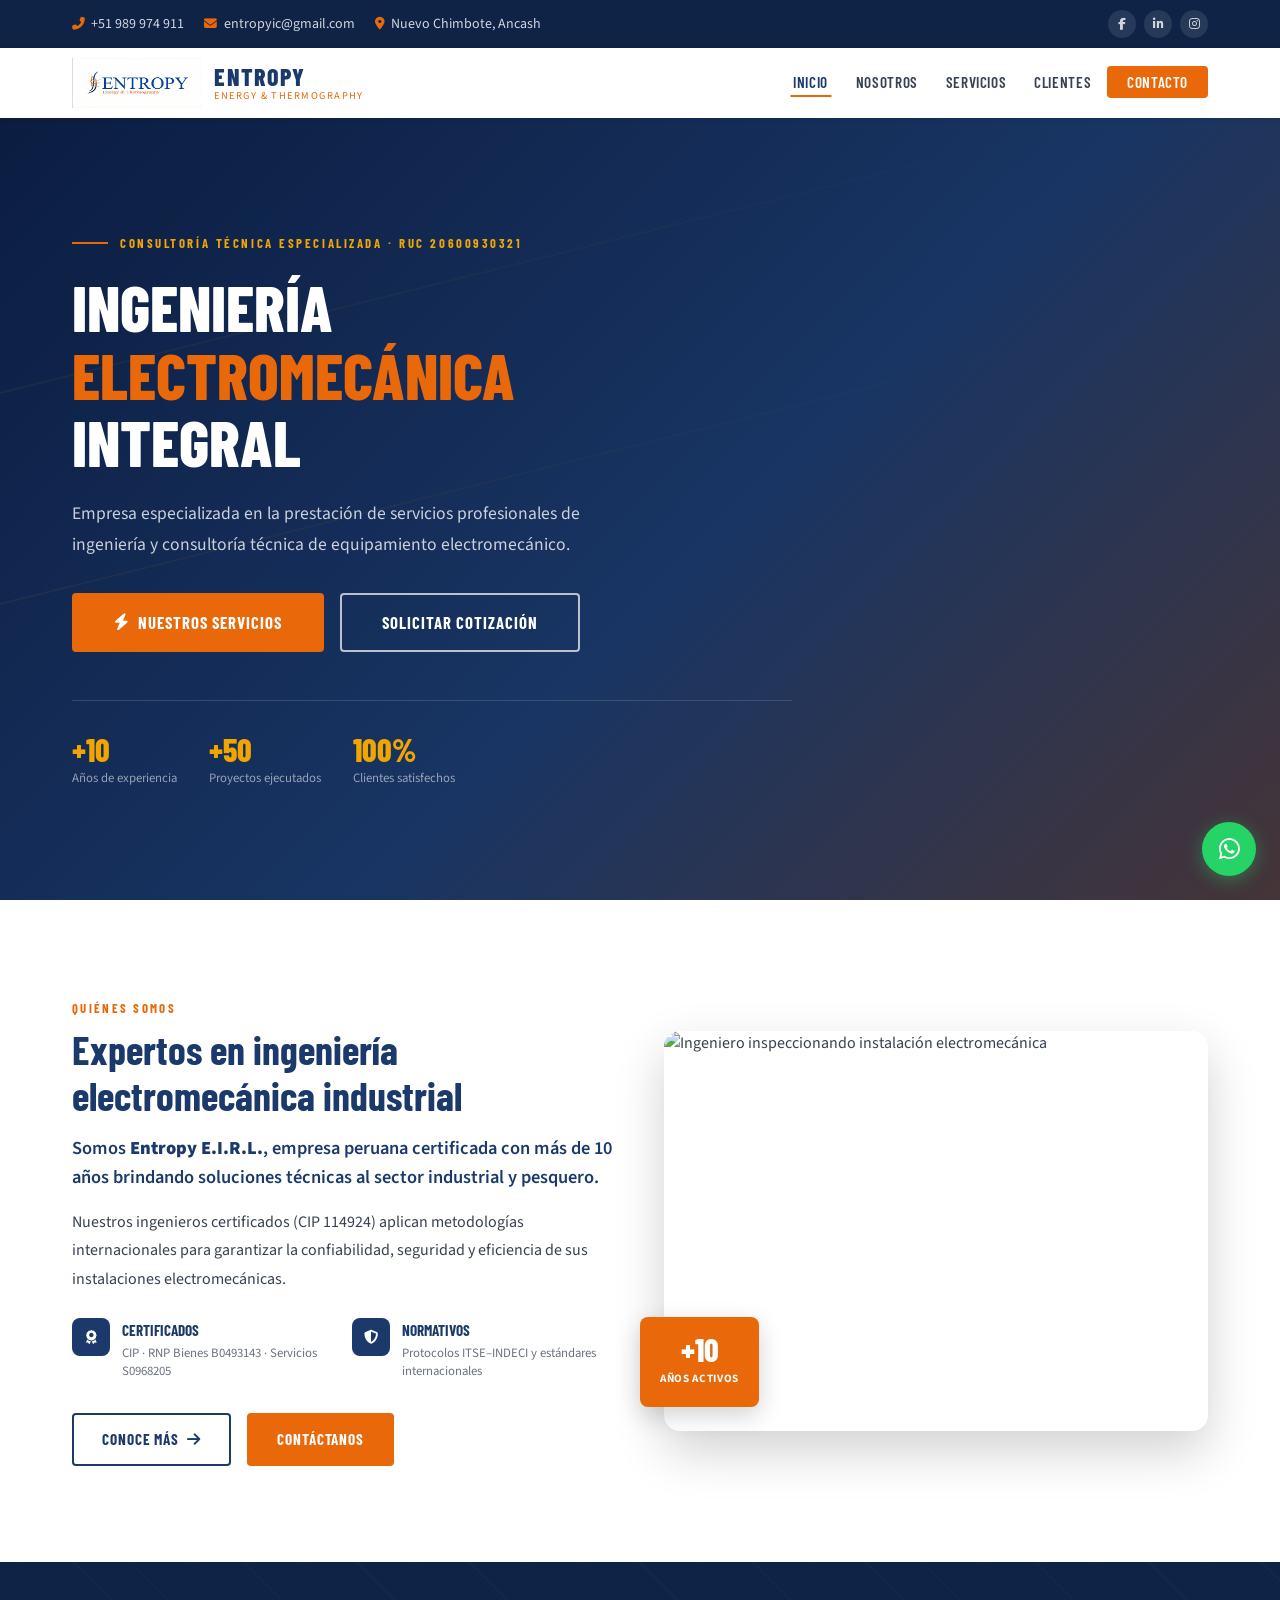
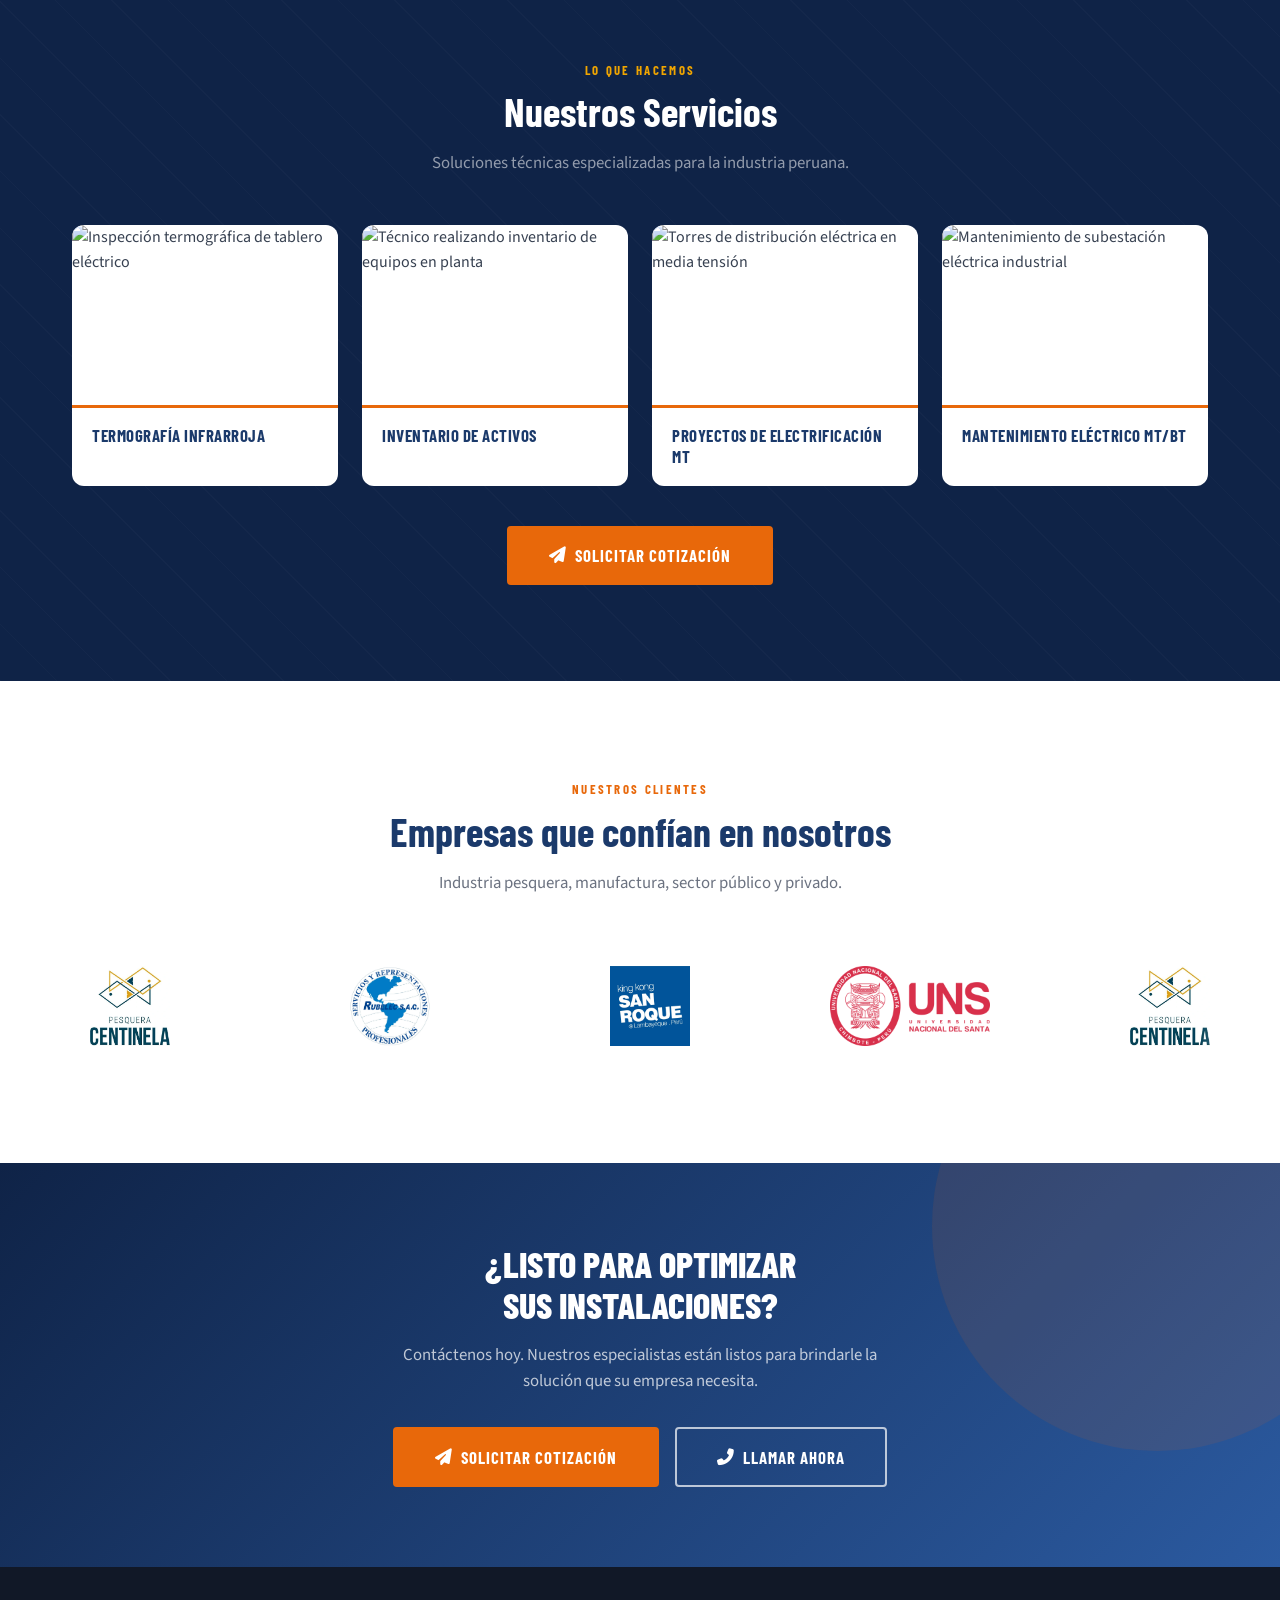
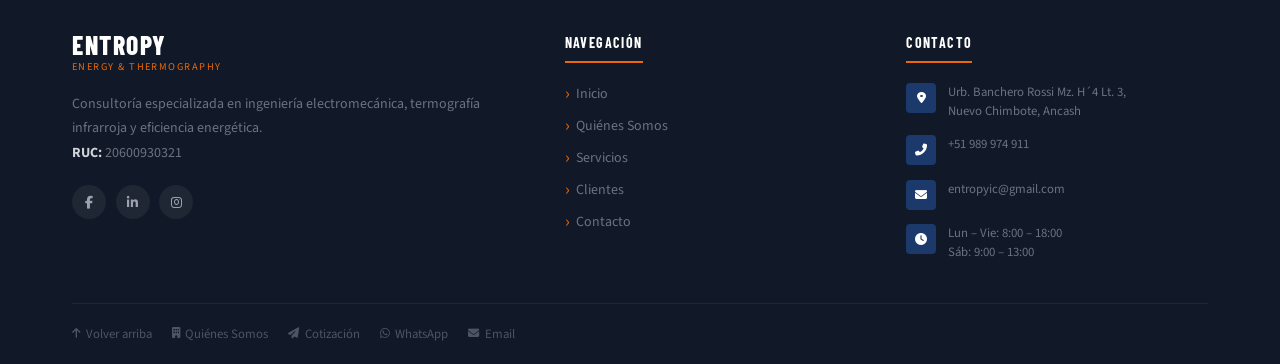
==== index.html @ e8231952 "first commit" ====
<!DOCTYPE html>
<html lang="es">
<head>
  <meta charset="UTF-8">
  <meta name="viewport" content="width=device-width, initial-scale=1.0">
  <meta name="description" content="Entropy Energy & Thermography — Ingeniería Electromecánica Integral. Termografía, electrificación, mantenimiento eléctrico e inventario de activos.">
  <title>Entropy Energy & Thermography | Ingeniería Electromecánica</title>
  <link rel="stylesheet" href="css/normalize.css">
  <link rel="stylesheet" href="https://cdnjs.cloudflare.com/ajax/libs/font-awesome/6.5.1/css/all.min.css">
  <link rel="preconnect" href="https://fonts.googleapis.com">
  <link rel="preconnect" href="https://fonts.gstatic.com" crossorigin>
  <link href="https://fonts.googleapis.com/css2?family=Barlow+Condensed:wght@400;600;700;800&family=Source+Sans+3:wght@300;400;600;700&display=swap" rel="stylesheet">
  <link rel="stylesheet" href="css/style.css">
</head>
<body>

  <!-- TOPBAR -->
  <div class="topbar">
    <div class="container">
      <div class="topbar__inner">
        <div class="topbar__contacts">
          <a href="tel:+51989974911" class="topbar__item">
            <i class="fas fa-phone-alt"></i>
            <span>+51 989 974 911</span>
          </a>
          <a href="mailto:entropyic@gmail.com" class="topbar__item topbar__item--hide-sm">
            <i class="fas fa-envelope"></i>
            <span>entropyic@gmail.com</span>
          </a>
          <span class="topbar__item topbar__item--hide-sm">
            <i class="fas fa-map-marker-alt"></i>
            <span>Nuevo Chimbote, Ancash</span>
          </span>
        </div>
        <div class="topbar__right">
          <div class="topbar__social">
            <a href="#" class="topbar__social-link" aria-label="Facebook"><i class="fab fa-facebook-f"></i></a>
            <a href="#" class="topbar__social-link" aria-label="LinkedIn"><i class="fab fa-linkedin-in"></i></a>
            <a href="#" class="topbar__social-link" aria-label="Instagram"><i class="fab fa-instagram"></i></a>
          </div>
        </div>
      </div>
    </div>
  </div>

  <!-- HEADER -->
  <header class="header" id="header">
    <div class="container">
      <nav class="nav" role="navigation" aria-label="Navegación principal">
        <a href="index.html" class="nav__logo-text" aria-label="Entropy - Inicio">
          <img src="images/entropy-logo.webp" alt="" class="nav__logo-symbol" aria-hidden="true">
          <div class="nav__logo-wordmark">
            <span class="nav__logo-name">Entropy</span>
            <span class="nav__logo-sub">Energy &amp; Thermography</span>
          </div>
        </a>
        <ul class="nav__menu" role="list">
          <li><a href="index.html" class="nav__link nav__link--active">Inicio</a></li>
          <li><a href="#nosotros" class="nav__link">Nosotros</a></li>
          <li><a href="#servicios" class="nav__link">Servicios</a></li>
          <li><a href="#clientes" class="nav__link">Clientes</a></li>
          <li><a href="contacto.html" class="nav__link nav__cta">Contacto</a></li>
        </ul>
        <button class="nav__toggle" aria-label="Abrir menú" aria-expanded="false">
          <span class="nav__toggle-bar"></span>
          <span class="nav__toggle-bar"></span>
          <span class="nav__toggle-bar"></span>
        </button>
      </nav>
    </div>
    <nav class="nav__mobile" aria-label="Menú móvil">
      <a href="index.html" class="nav__mobile-link">Inicio</a>
      <a href="#nosotros" class="nav__mobile-link">Nosotros</a>
      <a href="#servicios" class="nav__mobile-link">Servicios</a>
      <a href="#clientes" class="nav__mobile-link">Clientes</a>
      <a href="contacto.html" class="nav__mobile-link">Contacto</a>
    </nav>
  </header>

  <main>

    <!-- HERO -->
    <section class="hero" aria-label="Hero principal">
      <!-- Imagen de fondo: ingeniería eléctrica industrial -->
      <div class="hero__bg"
        style="background-image:url('https://images.unsplash.com/photo-1473341304170-971dccb5ac1e?w=1600&q=80');">
      </div>
      <div class="hero__overlay"></div>
      <div class="hero__lines" aria-hidden="true"></div>
      <div class="container">
        <div class="hero__content">
          <p class="hero__eyebrow">Consultoría Técnica Especializada · RUC 20600930321</p>
          <h1 class="hero__title">
            Ingeniería<br>
            <span>Electromecánica</span><br>
            Integral
          </h1>
          <p class="hero__text">
            Empresa especializada en la prestación de servicios profesionales de ingeniería y consultoría técnica de equipamiento electromecánico.
          </p>
          <div class="hero__actions">
            <a href="#servicios" class="btn btn--primary btn--lg">
              <i class="fas fa-bolt"></i> Nuestros Servicios
            </a>
            <a href="contacto.html" class="btn btn--secondary-light btn--lg">
              Solicitar Cotización
            </a>
          </div>
          <div class="hero__stats">
            <div class="hero__stat">
              <span class="hero__stat-value">+10</span>
              <span class="hero__stat-label">Años de experiencia</span>
            </div>
            <div class="hero__stat">
              <span class="hero__stat-value">+50</span>
              <span class="hero__stat-label">Proyectos ejecutados</span>
            </div>
            <div class="hero__stat">
              <span class="hero__stat-value">100%</span>
              <span class="hero__stat-label">Clientes satisfechos</span>
            </div>
          </div>
        </div>
      </div>
      <!-- "Explorar" eliminado por pedido -->
    </section>

    <!-- NOSOTROS — sección reducida -->
    <section class="section about" id="nosotros" aria-labelledby="about-title">
      <div class="container">
        <div class="about__grid">

          <!-- Texto — simplificado -->
          <div class="about__content">
            <span class="section__eyebrow">Quiénes Somos</span>
            <h2 class="section__title" id="about-title">Expertos en ingeniería electromecánica industrial</h2>
            <p class="about__lead fade-up">
              Somos <strong>Entropy E.I.R.L.</strong>, empresa peruana certificada con más de 10 años brindando soluciones técnicas al sector industrial y pesquero.
            </p>
            <p class="about__text fade-up">
              Nuestros ingenieros certificados (CIP 114924) aplican metodologías internacionales para garantizar la confiabilidad, seguridad y eficiencia de sus instalaciones electromecánicas.
            </p>

            <div class="about__pillars" style="margin-top:1.5rem;">
              <div class="about__pillar fade-up">
                <div class="about__pillar-icon"><i class="fas fa-award"></i></div>
                <div>
                  <div class="about__pillar-title">Certificados</div>
                  <p class="about__pillar-text">CIP · RNP Bienes B0493143 · Servicios S0968205</p>
                </div>
              </div>
              <div class="about__pillar fade-up">
                <div class="about__pillar-icon"><i class="fas fa-shield-alt"></i></div>
                <div>
                  <div class="about__pillar-title">Normativos</div>
                  <p class="about__pillar-text">Protocolos ITSE–INDECI y estándares internacionales</p>
                </div>
              </div>
            </div>

            <div style="margin-top:2rem;display:flex;gap:1rem;flex-wrap:wrap;">
              <a href="nosotros.html" class="btn btn--secondary">
                Conoce más <i class="fas fa-arrow-right"></i>
              </a>
              <a href="contacto.html" class="btn btn--primary">
                Contáctanos
              </a>
            </div>
          </div>

          <!-- Imagen -->
          <div class="about__image fade-up">
            <img
              src="https://images.unsplash.com/photo-1581093450021-4a7360e9a6b5?w=800&q=80"
              alt="Ingeniero inspeccionando instalación electromecánica"
              class="about__img-main"
              loading="lazy"
            >
            <div class="about__badge">
              <span class="about__badge-value">+10</span>
              <span class="about__badge-label">Años activos</span>
            </div>
          </div>

        </div>
      </div>
    </section>

    <!-- SERVICIOS — fondo azul oscuro, tarjetas compactas -->
    <section class="section services" id="servicios" aria-labelledby="services-title">
      <div class="container" style="position:relative;z-index:1;">
        <div class="section__header">
          <span class="section__eyebrow">Lo que Hacemos</span>
          <h2 class="section__title" id="services-title">Nuestros Servicios</h2>
          <p class="section__subtitle">Soluciones técnicas especializadas para la industria peruana.</p>
        </div>

        <div class="services__grid">

          <article class="card fade-up">
            <div class="card__img-wrap">
              <img
                src="https://images.unsplash.com/photo-1504328345606-18bbc8c9d7d1?w=600&q=80"
                alt="Inspección termográfica de tablero eléctrico"
                class="card__image" loading="lazy"
              >
            </div>
            <div class="card__body">
              <h3 class="card__title">Termografía Infrarroja</h3>
            </div>
          </article>

          <article class="card fade-up">
            <div class="card__img-wrap">
              <img
                src="https://images.unsplash.com/photo-1586528116311-ad8dd3c8310d?w=600&q=80"
                alt="Técnico realizando inventario de equipos en planta"
                class="card__image" loading="lazy"
              >
            </div>
            <div class="card__body">
              <h3 class="card__title">Inventario de Activos</h3>
            </div>
          </article>

          <article class="card fade-up">
            <div class="card__img-wrap">
              <img
                src="https://images.unsplash.com/photo-1473341304170-971dccb5ac1e?w=600&q=80"
                alt="Torres de distribución eléctrica en media tensión"
                class="card__image" loading="lazy"
              >
            </div>
            <div class="card__body">
              <h3 class="card__title">Proyectos de Electrificación MT</h3>
            </div>
          </article>

          <article class="card fade-up">
            <div class="card__img-wrap">
              <img
                src="https://images.unsplash.com/photo-1621905251918-48416bd8575a?w=600&q=80"
                alt="Mantenimiento de subestación eléctrica industrial"
                class="card__image" loading="lazy"
              >
            </div>
            <div class="card__body">
              <h3 class="card__title">Mantenimiento Eléctrico MT/BT</h3>
            </div>
          </article>

        </div>

        <div style="text-align:center;margin-top:2.5rem;">
          <a href="contacto.html" class="btn btn--primary btn--lg">
            <i class="fas fa-paper-plane"></i> Solicitar Cotización
          </a>
        </div>
      </div>
    </section>

    <!-- CLIENTES -->
    <section class="section clients" id="clientes" aria-labelledby="clients-title">
      <div class="container">
        <div class="section__header">
          <span class="section__eyebrow">Nuestros Clientes</span>
          <h2 class="section__title" id="clients-title">Empresas que confían en nosotros</h2>
          <p class="section__subtitle">Industria pesquera, manufactura, sector público y privado.</p>
        </div>
      </div>
      <div class="clients__track-wrap" aria-label="Logotipos de clientes">
        <div class="clients__track">
          <div class="clients__logo"><img src="images/pesquera-centinela.webp" alt="Pesquera Centinela" class="clients__logo-img" loading="lazy"></div>
          <div class="clients__logo"><img src="images/rubelec.webp" alt="Rubelec S.A.C." class="clients__logo-img" loading="lazy"></div>
          <div class="clients__logo"><img src="images/san-roque.webp" alt="San Roque" class="clients__logo-img" loading="lazy"></div>
          <div class="clients__logo"><img src="images/uns.webp" alt="Universidad Nacional del Santa" class="clients__logo-img" loading="lazy"></div>
          <!-- Duplicados para loop continuo -->
          <div class="clients__logo" aria-hidden="true"><img src="images/pesquera-centinela.webp" alt="" class="clients__logo-img" loading="lazy"></div>
          <div class="clients__logo" aria-hidden="true"><img src="images/rubelec.webp" alt="" class="clients__logo-img" loading="lazy"></div>
          <div class="clients__logo" aria-hidden="true"><img src="images/san-roque.webp" alt="" class="clients__logo-img" loading="lazy"></div>
          <div class="clients__logo" aria-hidden="true"><img src="images/uns.webp" alt="" class="clients__logo-img" loading="lazy"></div>
          <div class="clients__logo" aria-hidden="true"><img src="images/pesquera-centinela.webp" alt="" class="clients__logo-img" loading="lazy"></div>
          <div class="clients__logo" aria-hidden="true"><img src="images/rubelec.webp" alt="" class="clients__logo-img" loading="lazy"></div>
          <div class="clients__logo" aria-hidden="true"><img src="images/san-roque.webp" alt="" class="clients__logo-img" loading="lazy"></div>
          <div class="clients__logo" aria-hidden="true"><img src="images/uns.webp" alt="" class="clients__logo-img" loading="lazy"></div>
        </div>
      </div>
    </section>

    <!-- CTA -->
    <section class="cta-banner" aria-labelledby="cta-title">
      <div class="container">
        <div class="cta-banner__inner">
          <h2 class="cta-banner__title" id="cta-title">¿Listo para optimizar<br>sus instalaciones?</h2>
          <p class="cta-banner__text">Contáctenos hoy. Nuestros especialistas están listos para brindarle la solución que su empresa necesita.</p>
          <div class="cta-banner__actions">
            <a href="contacto.html" class="btn btn--primary btn--lg">
              <i class="fas fa-paper-plane"></i> Solicitar Cotización
            </a>
            <a href="tel:+51989974911" class="btn btn--secondary-light btn--lg">
              <i class="fas fa-phone-alt"></i> Llamar Ahora
            </a>
          </div>
        </div>
      </div>
    </section>

  </main>

  <!-- FOOTER -->
  <footer class="footer" role="contentinfo" id="footer">
    <div class="container">
      <div class="footer__main">
        <div>
          <div class="footer__brand-name">ENTROPY</div>
          <div class="footer__brand-sub">Energy &amp; Thermography</div>
          <p class="footer__desc">
            Consultoría especializada en ingeniería electromecánica, termografía infrarroja y eficiencia energética.<br>
            <strong style="color:#d1d5db;">RUC:</strong> 20600930321
          </p>
          <div class="footer__social">
            <a href="#" class="footer__social-link" aria-label="Facebook"><i class="fab fa-facebook-f"></i></a>
            <a href="#" class="footer__social-link" aria-label="LinkedIn"><i class="fab fa-linkedin-in"></i></a>
            <a href="#" class="footer__social-link" aria-label="Instagram"><i class="fab fa-instagram"></i></a>
          </div>
        </div>

        <div>
          <h3 class="footer__col-title">Navegación</h3>
          <ul class="footer__links">
            <li><a href="index.html" class="footer__link">Inicio</a></li>
            <li><a href="nosotros.html" class="footer__link">Quiénes Somos</a></li>
            <li><a href="#servicios" class="footer__link">Servicios</a></li>
            <li><a href="#clientes" class="footer__link">Clientes</a></li>
            <li><a href="contacto.html" class="footer__link">Contacto</a></li>
          </ul>
        </div>

        <div>
          <h3 class="footer__col-title">Contacto</h3>
          <ul class="footer__contact-list">
            <li class="footer__contact-item">
              <div class="footer__contact-icon"><i class="fas fa-map-marker-alt"></i></div>
              <div class="footer__contact-text">Urb. Banchero Rossi Mz. H´4 Lt. 3,<br>Nuevo Chimbote, Ancash</div>
            </li>
            <li class="footer__contact-item">
              <div class="footer__contact-icon"><i class="fas fa-phone-alt"></i></div>
              <div class="footer__contact-text"><a href="tel:+51989974911">+51 989 974 911</a></div>
            </li>
            <li class="footer__contact-item">
              <div class="footer__contact-icon"><i class="fas fa-envelope"></i></div>
              <div class="footer__contact-text"><a href="mailto:entropyic@gmail.com">entropyic@gmail.com</a></div>
            </li>
            <li class="footer__contact-item">
              <div class="footer__contact-icon"><i class="fas fa-clock"></i></div>
              <div class="footer__contact-text">Lun – Vie: 8:00 – 18:00<br>Sáb: 9:00 – 13:00</div>
            </li>
          </ul>
        </div>
      </div>

      <div class="footer__bottom">
        <div class="footer__bottom-links">
          <a href="#" onclick="window.scrollTo({top:0,behavior:'smooth'});return false;" class="footer__bottom-link">
            <i class="fas fa-arrow-up"></i> Volver arriba
          </a>
          <a href="nosotros.html" class="footer__bottom-link">
            <i class="fas fa-building"></i> Quiénes Somos
          </a>
          <a href="contacto.html" class="footer__bottom-link">
            <i class="fas fa-paper-plane"></i> Cotización
          </a>
          <a href="https://wa.me/51989974911" target="_blank" rel="noopener" class="footer__bottom-link">
            <i class="fab fa-whatsapp"></i> WhatsApp
          </a>
          <a href="mailto:entropyic@gmail.com" class="footer__bottom-link">
            <i class="fas fa-envelope"></i> Email
          </a>
        </div>
      </div>
    </div>
  </footer>

  <a href="https://wa.me/51989974911?text=Hola%2C%20me%20interesa%20conocer%20sus%20servicios" class="whatsapp-btn" target="_blank" rel="noopener noreferrer" aria-label="WhatsApp">
    <i class="fab fa-whatsapp"></i>
  </a>

  <script src="js/main.js"></script>
</body>
</html>
---- css/style.css ----
/* ============================================================
   ENTROPY: Energy & Thermography — style.css
   Archivo principal: importa todos los módulos CSS.
   Edita los módulos en css/modules/ según corresponda.
   ============================================================ */

@import url('modules/_base.css');
@import url('modules/_buttons.css');
@import url('modules/_header.css');
@import url('modules/_hero.css');
@import url('modules/_about.css');
@import url('modules/_services.css');
@import url('modules/_clients.css');
@import url('modules/_cta-footer.css');
@import url('modules/_pages.css');
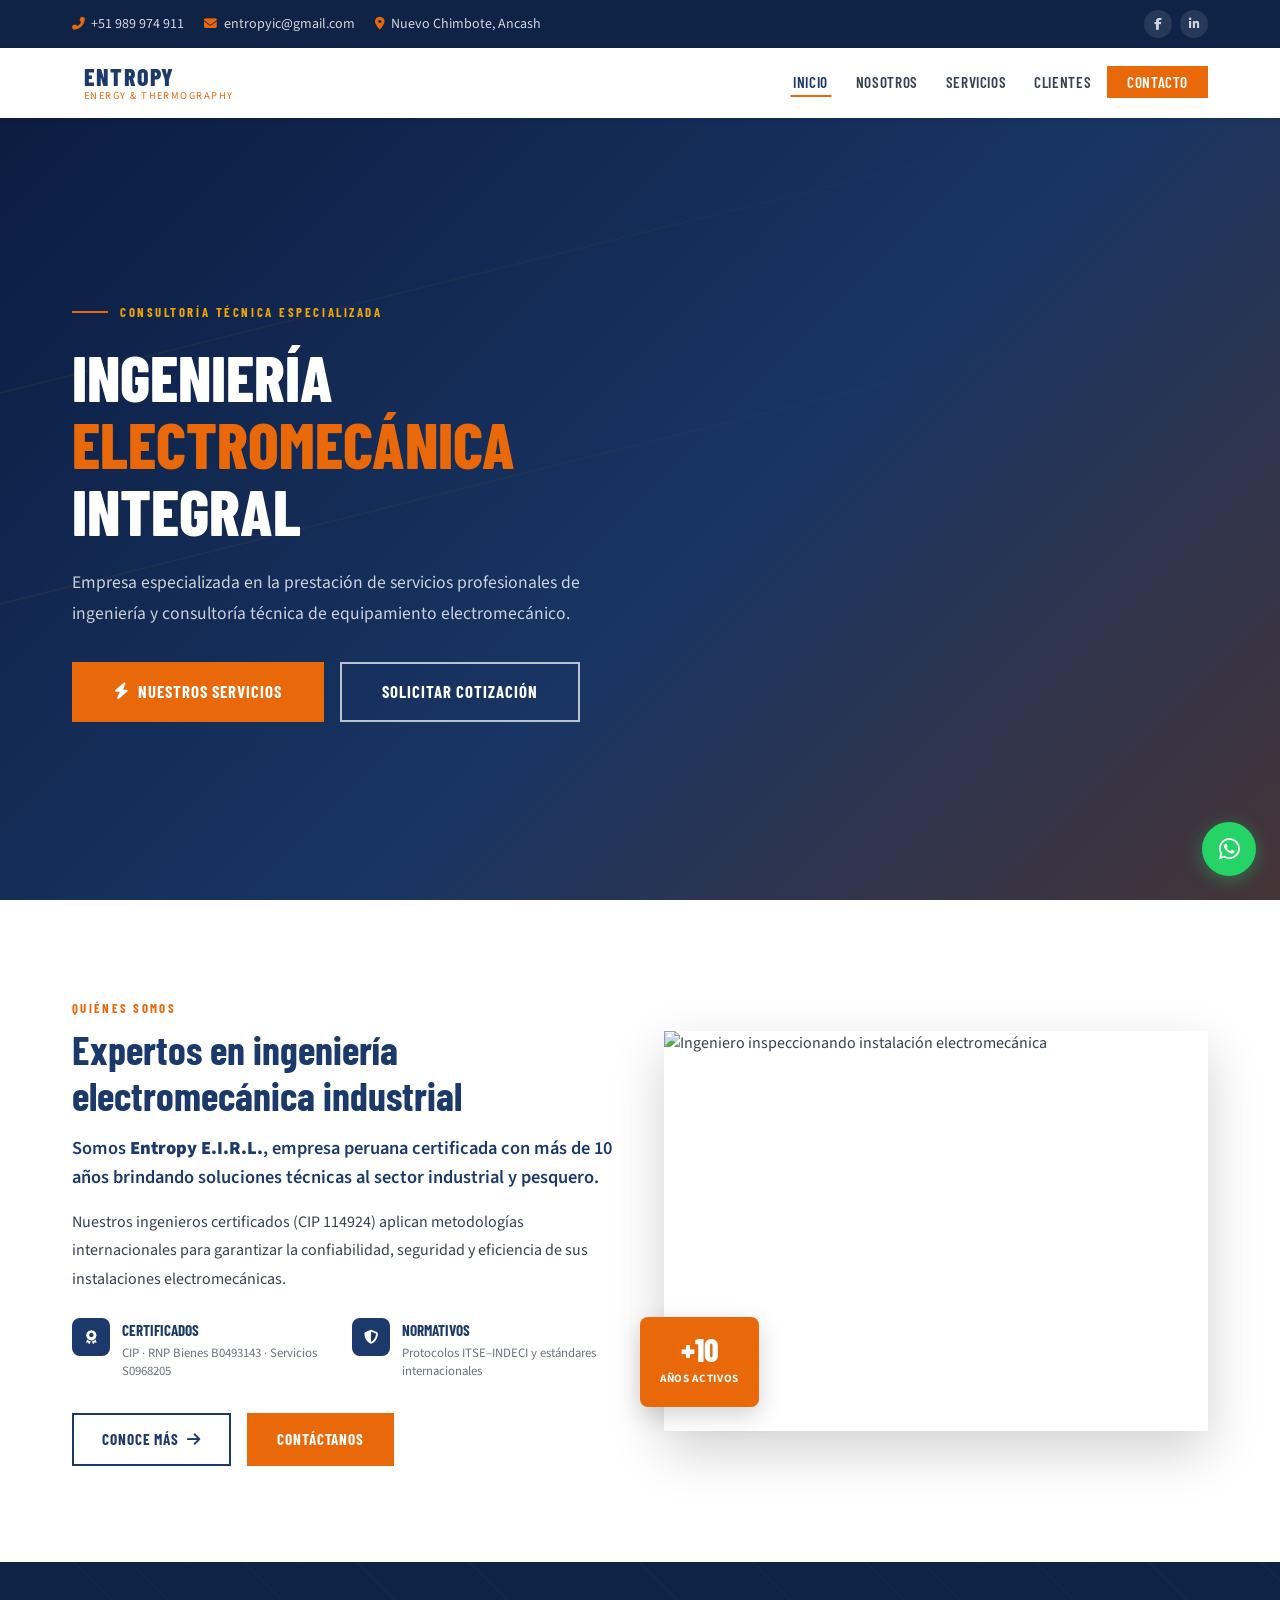
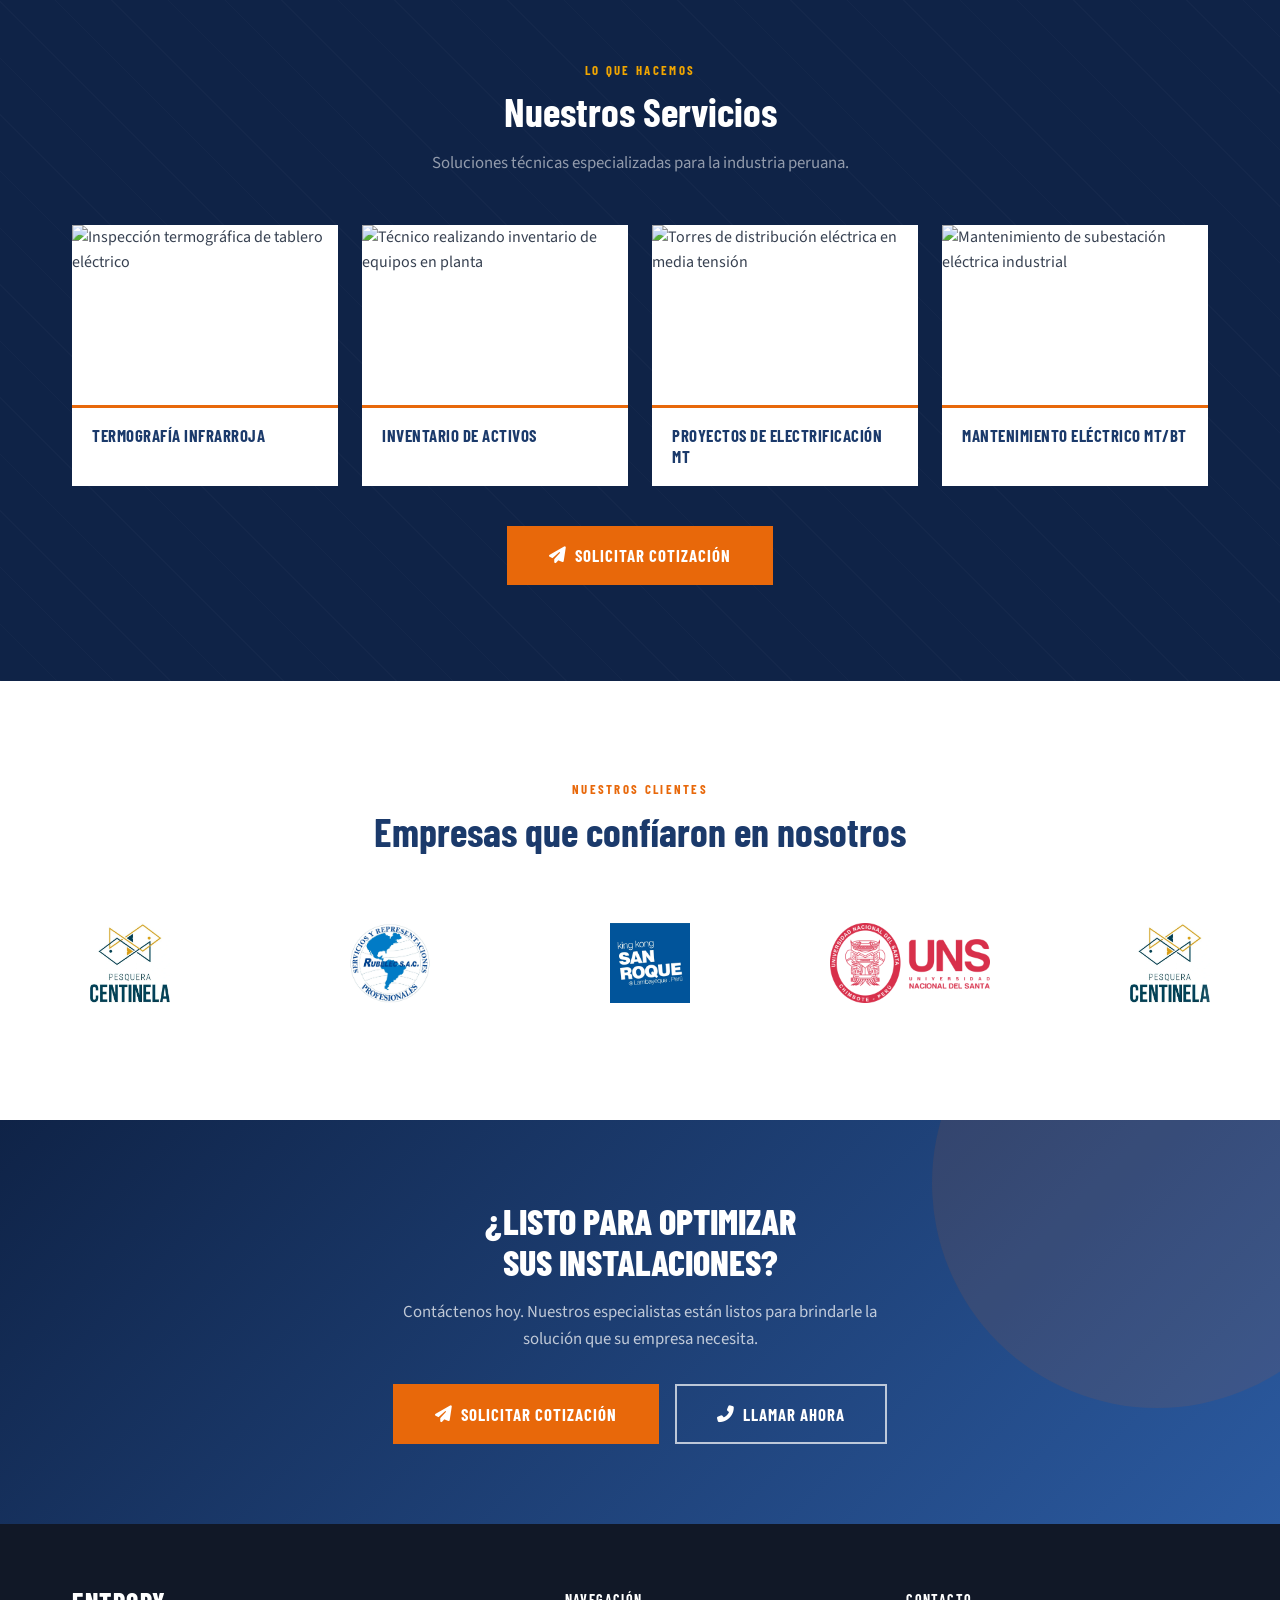
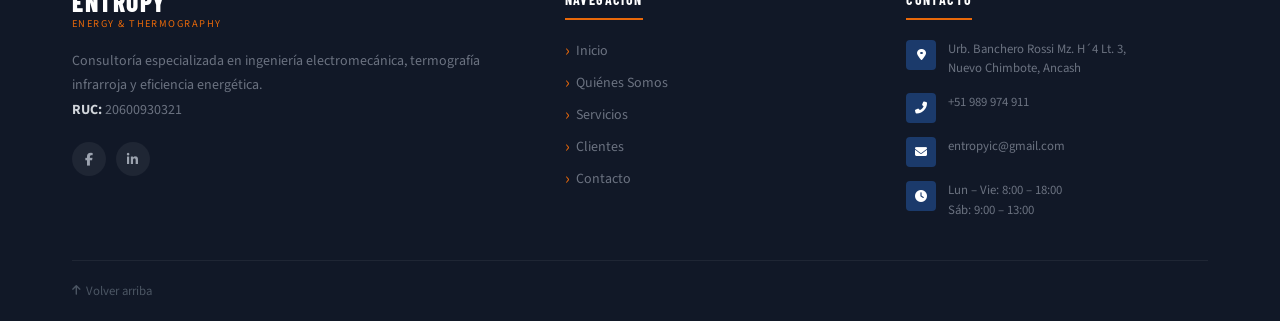
==== commit cd8b088b: "Correciones generales" ====
--- a/index.html
+++ b/index.html
@@ -1,390 +1,576 @@
-<!DOCTYPE html>
+<!doctype html>
 <html lang="es">
-<head>
-  <meta charset="UTF-8">
-  <meta name="viewport" content="width=device-width, initial-scale=1.0">
-  <meta name="description" content="Entropy Energy & Thermography — Ingeniería Electromecánica Integral. Termografía, electrificación, mantenimiento eléctrico e inventario de activos.">
-  <title>Entropy Energy & Thermography | Ingeniería Electromecánica</title>
-  <link rel="stylesheet" href="css/normalize.css">
-  <link rel="stylesheet" href="https://cdnjs.cloudflare.com/ajax/libs/font-awesome/6.5.1/css/all.min.css">
-  <link rel="preconnect" href="https://fonts.googleapis.com">
-  <link rel="preconnect" href="https://fonts.gstatic.com" crossorigin>
-  <link href="https://fonts.googleapis.com/css2?family=Barlow+Condensed:wght@400;600;700;800&family=Source+Sans+3:wght@300;400;600;700&display=swap" rel="stylesheet">
-  <link rel="stylesheet" href="css/style.css">
-</head>
-<body>
-
-  <!-- TOPBAR -->
-  <div class="topbar">
-    <div class="container">
-      <div class="topbar__inner">
-        <div class="topbar__contacts">
-          <a href="tel:+51989974911" class="topbar__item">
-            <i class="fas fa-phone-alt"></i>
-            <span>+51 989 974 911</span>
-          </a>
-          <a href="mailto:entropyic@gmail.com" class="topbar__item topbar__item--hide-sm">
-            <i class="fas fa-envelope"></i>
-            <span>entropyic@gmail.com</span>
-          </a>
-          <span class="topbar__item topbar__item--hide-sm">
-            <i class="fas fa-map-marker-alt"></i>
-            <span>Nuevo Chimbote, Ancash</span>
-          </span>
-        </div>
-        <div class="topbar__right">
-          <div class="topbar__social">
-            <a href="#" class="topbar__social-link" aria-label="Facebook"><i class="fab fa-facebook-f"></i></a>
-            <a href="#" class="topbar__social-link" aria-label="LinkedIn"><i class="fab fa-linkedin-in"></i></a>
-            <a href="#" class="topbar__social-link" aria-label="Instagram"><i class="fab fa-instagram"></i></a>
+  <head>
+    <meta charset="UTF-8" />
+    <meta name="viewport" content="width=device-width, initial-scale=1.0" />
+    <meta
+      name="description"
+      content="Entropy Energy & Thermography — Ingeniería Electromecánica Integral. Termografía, electrificación, mantenimiento eléctrico e inventario de activos."
+    />
+    <title>Entropy Energy & Thermography | Ingeniería Electromecánica</title>
+    <link rel="stylesheet" href="css/normalize.css" />
+    <link
+      rel="stylesheet"
+      href="https://cdnjs.cloudflare.com/ajax/libs/font-awesome/6.5.1/css/all.min.css"
+    />
+    <link rel="preconnect" href="https://fonts.googleapis.com" />
+    <link rel="preconnect" href="https://fonts.gstatic.com" crossorigin />
+    <link
+      href="https://fonts.googleapis.com/css2?family=Barlow+Condensed:wght@400;600;700;800&family=Source+Sans+3:wght@300;400;600;700&display=swap"
+      rel="stylesheet"
+    />
+    <link rel="stylesheet" href="css/style.css" />
+  </head>
+  <body>
+    <!-- TOPBAR -->
+    <div class="topbar">
+      <div class="container">
+        <div class="topbar__inner">
+          <div class="topbar__contacts">
+            <a href="tel:+51989974911" class="topbar__item">
+              <i class="fas fa-phone-alt"></i>
+              <span>+51 989 974 911</span>
+            </a>
+            <a
+              href="mailto:entropyic@gmail.com"
+              class="topbar__item topbar__item--hide-sm"
+            >
+              <i class="fas fa-envelope"></i>
+              <span>entropyic@gmail.com</span>
+            </a>
+            <span class="topbar__item topbar__item--hide-sm">
+              <i class="fas fa-map-marker-alt"></i>
+              <span>Nuevo Chimbote, Ancash</span>
+            </span>
+          </div>
+          <div class="topbar__right">
+            <div class="topbar__social">
+              <a
+                href="https://web.facebook.com/profile.php?id=100057164932323&locale=zh_CN"
+                class="topbar__social-link"
+                aria-label="Facebook"
+                target="_blank"
+                ><i class="fab fa-facebook-f"></i
+              ></a>
+              <a
+                href="#"
+                class="topbar__social-link"
+                aria-label="LinkedIn"
+                target="_blank"
+                ><i class="fab fa-linkedin-in"></i
+              ></a>
+            </div>
           </div>
         </div>
       </div>
     </div>
-  </div>
-
-  <!-- HEADER -->
-  <header class="header" id="header">
-    <div class="container">
-      <nav class="nav" role="navigation" aria-label="Navegación principal">
-        <a href="index.html" class="nav__logo-text" aria-label="Entropy - Inicio">
-          <img src="images/entropy-logo.webp" alt="" class="nav__logo-symbol" aria-hidden="true">
-          <div class="nav__logo-wordmark">
-            <span class="nav__logo-name">Entropy</span>
-            <span class="nav__logo-sub">Energy &amp; Thermography</span>
-          </div>
-        </a>
-        <ul class="nav__menu" role="list">
-          <li><a href="index.html" class="nav__link nav__link--active">Inicio</a></li>
-          <li><a href="#nosotros" class="nav__link">Nosotros</a></li>
-          <li><a href="#servicios" class="nav__link">Servicios</a></li>
-          <li><a href="#clientes" class="nav__link">Clientes</a></li>
-          <li><a href="contacto.html" class="nav__link nav__cta">Contacto</a></li>
-        </ul>
-        <button class="nav__toggle" aria-label="Abrir menú" aria-expanded="false">
-          <span class="nav__toggle-bar"></span>
-          <span class="nav__toggle-bar"></span>
-          <span class="nav__toggle-bar"></span>
-        </button>
+
+    <!-- HEADER -->
+    <header class="header" id="header">
+      <div class="container">
+        <nav class="nav" role="navigation" aria-label="Navegación principal">
+          <a
+            href="index.html"
+            class="nav__logo-text"
+            aria-label="Entropy - Inicio"
+          >
+            <img src="" alt="" class="nav__logo-symbol" aria-hidden="true" />
+            <div class="nav__logo-wordmark">
+              <span class="nav__logo-name">Entropy</span>
+              <span class="nav__logo-sub">Energy &amp; Thermography</span>
+            </div>
+          </a>
+          <ul class="nav__menu" role="list">
+            <li>
+              <a href="index.html" class="nav__link nav__link--active"
+                >Inicio</a
+              >
+            </li>
+            <li><a href="#nosotros" class="nav__link">Nosotros</a></li>
+            <li><a href="#servicios" class="nav__link">Servicios</a></li>
+            <li><a href="#clientes" class="nav__link">Clientes</a></li>
+            <li>
+              <a href="contacto.html" class="nav__link nav__cta">Contacto</a>
+            </li>
+          </ul>
+          <button
+            class="nav__toggle"
+            aria-label="Abrir menú"
+            aria-expanded="false"
+          >
+            <span class="nav__toggle-bar"></span>
+            <span class="nav__toggle-bar"></span>
+            <span class="nav__toggle-bar"></span>
+          </button>
+        </nav>
+      </div>
+      <nav class="nav__mobile" aria-label="Menú móvil">
+        <a href="index.html" class="nav__mobile-link">Inicio</a>
+        <a href="#nosotros" class="nav__mobile-link">Nosotros</a>
+        <a href="#servicios" class="nav__mobile-link">Servicios</a>
+        <a href="#clientes" class="nav__mobile-link">Clientes</a>
+        <a href="contacto.html" class="nav__mobile-link">Contacto</a>
       </nav>
-    </div>
-    <nav class="nav__mobile" aria-label="Menú móvil">
-      <a href="index.html" class="nav__mobile-link">Inicio</a>
-      <a href="#nosotros" class="nav__mobile-link">Nosotros</a>
-      <a href="#servicios" class="nav__mobile-link">Servicios</a>
-      <a href="#clientes" class="nav__mobile-link">Clientes</a>
-      <a href="contacto.html" class="nav__mobile-link">Contacto</a>
-    </nav>
-  </header>
-
-  <main>
-
-    <!-- HERO -->
-    <section class="hero" aria-label="Hero principal">
-      <!-- Imagen de fondo: ingeniería eléctrica industrial -->
-      <div class="hero__bg"
-        style="background-image:url('https://images.unsplash.com/photo-1473341304170-971dccb5ac1e?w=1600&q=80');">
-      </div>
-      <div class="hero__overlay"></div>
-      <div class="hero__lines" aria-hidden="true"></div>
-      <div class="container">
-        <div class="hero__content">
-          <p class="hero__eyebrow">Consultoría Técnica Especializada · RUC 20600930321</p>
-          <h1 class="hero__title">
-            Ingeniería<br>
-            <span>Electromecánica</span><br>
-            Integral
-          </h1>
-          <p class="hero__text">
-            Empresa especializada en la prestación de servicios profesionales de ingeniería y consultoría técnica de equipamiento electromecánico.
-          </p>
-          <div class="hero__actions">
-            <a href="#servicios" class="btn btn--primary btn--lg">
-              <i class="fas fa-bolt"></i> Nuestros Servicios
-            </a>
-            <a href="contacto.html" class="btn btn--secondary-light btn--lg">
-              Solicitar Cotización
-            </a>
-          </div>
-          <div class="hero__stats">
-            <div class="hero__stat">
-              <span class="hero__stat-value">+10</span>
-              <span class="hero__stat-label">Años de experiencia</span>
-            </div>
-            <div class="hero__stat">
-              <span class="hero__stat-value">+50</span>
-              <span class="hero__stat-label">Proyectos ejecutados</span>
-            </div>
-            <div class="hero__stat">
-              <span class="hero__stat-value">100%</span>
-              <span class="hero__stat-label">Clientes satisfechos</span>
-            </div>
-          </div>
-        </div>
-      </div>
-      <!-- "Explorar" eliminado por pedido -->
-    </section>
-
-    <!-- NOSOTROS — sección reducida -->
-    <section class="section about" id="nosotros" aria-labelledby="about-title">
-      <div class="container">
-        <div class="about__grid">
-
-          <!-- Texto — simplificado -->
-          <div class="about__content">
-            <span class="section__eyebrow">Quiénes Somos</span>
-            <h2 class="section__title" id="about-title">Expertos en ingeniería electromecánica industrial</h2>
-            <p class="about__lead fade-up">
-              Somos <strong>Entropy E.I.R.L.</strong>, empresa peruana certificada con más de 10 años brindando soluciones técnicas al sector industrial y pesquero.
+    </header>
+
+    <main>
+      <!-- HERO -->
+      <section class="hero" aria-label="Hero principal">
+        <!-- Imagen de fondo: ingeniería eléctrica industrial -->
+        <div
+          class="hero__bg"
+          style="
+            background-image: url(&quot;https://images.unsplash.com/photo-1473341304170-971dccb5ac1e?w=1600&q=80&quot;);
+          "
+        ></div>
+        <div class="hero__overlay"></div>
+        <div class="hero__lines" aria-hidden="true"></div>
+        <div class="container">
+          <div class="hero__content">
+            <p class="hero__eyebrow">Consultoría Técnica Especializada</p>
+            <h1 class="hero__title">
+              Ingeniería<br />
+              <span>Electromecánica</span><br />
+              Integral
+            </h1>
+            <p class="hero__text">
+              Empresa especializada en la prestación de servicios profesionales
+              de ingeniería y consultoría técnica de equipamiento
+              electromecánico.
             </p>
-            <p class="about__text fade-up">
-              Nuestros ingenieros certificados (CIP 114924) aplican metodologías internacionales para garantizar la confiabilidad, seguridad y eficiencia de sus instalaciones electromecánicas.
+            <div class="hero__actions">
+              <a href="#servicios" class="btn btn--primary btn--lg">
+                <i class="fas fa-bolt"></i> Nuestros Servicios
+              </a>
+              <a href="contacto.html" class="btn btn--secondary-light btn--lg">
+                Solicitar Cotización
+              </a>
+            </div>
+          </div>
+        </div>
+        <!-- "Explorar" eliminado por pedido -->
+      </section>
+
+      <!-- NOSOTROS — sección reducida -->
+      <section
+        class="section about"
+        id="nosotros"
+        aria-labelledby="about-title"
+      >
+        <div class="container">
+          <div class="about__grid">
+            <!-- Texto — simplificado -->
+            <div class="about__content">
+              <span class="section__eyebrow">Quiénes Somos</span>
+              <h2 class="section__title" id="about-title">
+                Expertos en ingeniería electromecánica industrial
+              </h2>
+              <p class="about__lead fade-up">
+                Somos <strong>Entropy E.I.R.L.</strong>, empresa peruana
+                certificada con más de 10 años brindando soluciones técnicas al
+                sector industrial y pesquero.
+              </p>
+              <p class="about__text fade-up">
+                Nuestros ingenieros certificados (CIP 114924) aplican
+                metodologías internacionales para garantizar la confiabilidad,
+                seguridad y eficiencia de sus instalaciones electromecánicas.
+              </p>
+
+              <div class="about__pillars" style="margin-top: 1.5rem">
+                <div class="about__pillar fade-up">
+                  <div class="about__pillar-icon">
+                    <i class="fas fa-award"></i>
+                  </div>
+                  <div>
+                    <div class="about__pillar-title">Certificados</div>
+                    <p class="about__pillar-text">
+                      CIP · RNP Bienes B0493143 · Servicios S0968205
+                    </p>
+                  </div>
+                </div>
+                <div class="about__pillar fade-up">
+                  <div class="about__pillar-icon">
+                    <i class="fas fa-shield-alt"></i>
+                  </div>
+                  <div>
+                    <div class="about__pillar-title">Normativos</div>
+                    <p class="about__pillar-text">
+                      Protocolos ITSE–INDECI y estándares internacionales
+                    </p>
+                  </div>
+                </div>
+              </div>
+
+              <div
+                style="
+                  margin-top: 2rem;
+                  display: flex;
+                  gap: 1rem;
+                  flex-wrap: wrap;
+                "
+              >
+                <a href="nosotros.html" class="btn btn--secondary">
+                  Conoce más <i class="fas fa-arrow-right"></i>
+                </a>
+                <a href="contacto.html" class="btn btn--primary">
+                  Contáctanos
+                </a>
+              </div>
+            </div>
+
+            <!-- Imagen -->
+            <div class="about__image fade-up">
+              <img
+                src="https://images.unsplash.com/photo-1581093450021-4a7360e9a6b5?w=800&q=80"
+                alt="Ingeniero inspeccionando instalación electromecánica"
+                class="about__img-main"
+                loading="lazy"
+              />
+              <div class="about__badge">
+                <span class="about__badge-value">+10</span>
+                <span class="about__badge-label">Años activos</span>
+              </div>
+            </div>
+          </div>
+        </div>
+      </section>
+
+      <!-- SERVICIOS — fondo azul oscuro, tarjetas compactas -->
+      <section
+        class="section services"
+        id="servicios"
+        aria-labelledby="services-title"
+      >
+        <div class="container" style="position: relative; z-index: 1">
+          <div class="section__header">
+            <span class="section__eyebrow">Lo que Hacemos</span>
+            <h2 class="section__title" id="services-title">
+              Nuestros Servicios
+            </h2>
+            <p class="section__subtitle">
+              Soluciones técnicas especializadas para la industria peruana.
             </p>
-
-            <div class="about__pillars" style="margin-top:1.5rem;">
-              <div class="about__pillar fade-up">
-                <div class="about__pillar-icon"><i class="fas fa-award"></i></div>
-                <div>
-                  <div class="about__pillar-title">Certificados</div>
-                  <p class="about__pillar-text">CIP · RNP Bienes B0493143 · Servicios S0968205</p>
-                </div>
-              </div>
-              <div class="about__pillar fade-up">
-                <div class="about__pillar-icon"><i class="fas fa-shield-alt"></i></div>
-                <div>
-                  <div class="about__pillar-title">Normativos</div>
-                  <p class="about__pillar-text">Protocolos ITSE–INDECI y estándares internacionales</p>
-                </div>
-              </div>
-            </div>
-
-            <div style="margin-top:2rem;display:flex;gap:1rem;flex-wrap:wrap;">
-              <a href="nosotros.html" class="btn btn--secondary">
-                Conoce más <i class="fas fa-arrow-right"></i>
-              </a>
-              <a href="contacto.html" class="btn btn--primary">
-                Contáctanos
-              </a>
-            </div>
-          </div>
-
-          <!-- Imagen -->
-          <div class="about__image fade-up">
-            <img
-              src="https://images.unsplash.com/photo-1581093450021-4a7360e9a6b5?w=800&q=80"
-              alt="Ingeniero inspeccionando instalación electromecánica"
-              class="about__img-main"
-              loading="lazy"
-            >
-            <div class="about__badge">
-              <span class="about__badge-value">+10</span>
-              <span class="about__badge-label">Años activos</span>
-            </div>
-          </div>
-
-        </div>
-      </div>
-    </section>
-
-    <!-- SERVICIOS — fondo azul oscuro, tarjetas compactas -->
-    <section class="section services" id="servicios" aria-labelledby="services-title">
-      <div class="container" style="position:relative;z-index:1;">
-        <div class="section__header">
-          <span class="section__eyebrow">Lo que Hacemos</span>
-          <h2 class="section__title" id="services-title">Nuestros Servicios</h2>
-          <p class="section__subtitle">Soluciones técnicas especializadas para la industria peruana.</p>
-        </div>
-
-        <div class="services__grid">
-
-          <article class="card fade-up">
-            <div class="card__img-wrap">
-              <img
-                src="https://images.unsplash.com/photo-1504328345606-18bbc8c9d7d1?w=600&q=80"
-                alt="Inspección termográfica de tablero eléctrico"
-                class="card__image" loading="lazy"
-              >
-            </div>
-            <div class="card__body">
-              <h3 class="card__title">Termografía Infrarroja</h3>
-            </div>
-          </article>
-
-          <article class="card fade-up">
-            <div class="card__img-wrap">
-              <img
-                src="https://images.unsplash.com/photo-1586528116311-ad8dd3c8310d?w=600&q=80"
-                alt="Técnico realizando inventario de equipos en planta"
-                class="card__image" loading="lazy"
-              >
-            </div>
-            <div class="card__body">
-              <h3 class="card__title">Inventario de Activos</h3>
-            </div>
-          </article>
-
-          <article class="card fade-up">
-            <div class="card__img-wrap">
-              <img
-                src="https://images.unsplash.com/photo-1473341304170-971dccb5ac1e?w=600&q=80"
-                alt="Torres de distribución eléctrica en media tensión"
-                class="card__image" loading="lazy"
-              >
-            </div>
-            <div class="card__body">
-              <h3 class="card__title">Proyectos de Electrificación MT</h3>
-            </div>
-          </article>
-
-          <article class="card fade-up">
-            <div class="card__img-wrap">
-              <img
-                src="https://images.unsplash.com/photo-1621905251918-48416bd8575a?w=600&q=80"
-                alt="Mantenimiento de subestación eléctrica industrial"
-                class="card__image" loading="lazy"
-              >
-            </div>
-            <div class="card__body">
-              <h3 class="card__title">Mantenimiento Eléctrico MT/BT</h3>
-            </div>
-          </article>
-
-        </div>
-
-        <div style="text-align:center;margin-top:2.5rem;">
-          <a href="contacto.html" class="btn btn--primary btn--lg">
-            <i class="fas fa-paper-plane"></i> Solicitar Cotización
-          </a>
-        </div>
-      </div>
-    </section>
-
-    <!-- CLIENTES -->
-    <section class="section clients" id="clientes" aria-labelledby="clients-title">
-      <div class="container">
-        <div class="section__header">
-          <span class="section__eyebrow">Nuestros Clientes</span>
-          <h2 class="section__title" id="clients-title">Empresas que confían en nosotros</h2>
-          <p class="section__subtitle">Industria pesquera, manufactura, sector público y privado.</p>
-        </div>
-      </div>
-      <div class="clients__track-wrap" aria-label="Logotipos de clientes">
-        <div class="clients__track">
-          <div class="clients__logo"><img src="images/pesquera-centinela.webp" alt="Pesquera Centinela" class="clients__logo-img" loading="lazy"></div>
-          <div class="clients__logo"><img src="images/rubelec.webp" alt="Rubelec S.A.C." class="clients__logo-img" loading="lazy"></div>
-          <div class="clients__logo"><img src="images/san-roque.webp" alt="San Roque" class="clients__logo-img" loading="lazy"></div>
-          <div class="clients__logo"><img src="images/uns.webp" alt="Universidad Nacional del Santa" class="clients__logo-img" loading="lazy"></div>
-          <!-- Duplicados para loop continuo -->
-          <div class="clients__logo" aria-hidden="true"><img src="images/pesquera-centinela.webp" alt="" class="clients__logo-img" loading="lazy"></div>
-          <div class="clients__logo" aria-hidden="true"><img src="images/rubelec.webp" alt="" class="clients__logo-img" loading="lazy"></div>
-          <div class="clients__logo" aria-hidden="true"><img src="images/san-roque.webp" alt="" class="clients__logo-img" loading="lazy"></div>
-          <div class="clients__logo" aria-hidden="true"><img src="images/uns.webp" alt="" class="clients__logo-img" loading="lazy"></div>
-          <div class="clients__logo" aria-hidden="true"><img src="images/pesquera-centinela.webp" alt="" class="clients__logo-img" loading="lazy"></div>
-          <div class="clients__logo" aria-hidden="true"><img src="images/rubelec.webp" alt="" class="clients__logo-img" loading="lazy"></div>
-          <div class="clients__logo" aria-hidden="true"><img src="images/san-roque.webp" alt="" class="clients__logo-img" loading="lazy"></div>
-          <div class="clients__logo" aria-hidden="true"><img src="images/uns.webp" alt="" class="clients__logo-img" loading="lazy"></div>
-        </div>
-      </div>
-    </section>
-
-    <!-- CTA -->
-    <section class="cta-banner" aria-labelledby="cta-title">
-      <div class="container">
-        <div class="cta-banner__inner">
-          <h2 class="cta-banner__title" id="cta-title">¿Listo para optimizar<br>sus instalaciones?</h2>
-          <p class="cta-banner__text">Contáctenos hoy. Nuestros especialistas están listos para brindarle la solución que su empresa necesita.</p>
-          <div class="cta-banner__actions">
+          </div>
+
+          <div class="services__grid">
+            <article class="card fade-up">
+              <div class="card__img-wrap">
+                <img
+                  src="https://images.unsplash.com/photo-1504328345606-18bbc8c9d7d1?w=600&q=80"
+                  alt="Inspección termográfica de tablero eléctrico"
+                  class="card__image"
+                  loading="lazy"
+                />
+              </div>
+              <div class="card__body">
+                <h3 class="card__title">Termografía Infrarroja</h3>
+              </div>
+            </article>
+
+            <article class="card fade-up">
+              <div class="card__img-wrap">
+                <img
+                  src="https://images.unsplash.com/photo-1586528116311-ad8dd3c8310d?w=600&q=80"
+                  alt="Técnico realizando inventario de equipos en planta"
+                  class="card__image"
+                  loading="lazy"
+                />
+              </div>
+              <div class="card__body">
+                <h3 class="card__title">Inventario de Activos</h3>
+              </div>
+            </article>
+
+            <article class="card fade-up">
+              <div class="card__img-wrap">
+                <img
+                  src="https://images.unsplash.com/photo-1473341304170-971dccb5ac1e?w=600&q=80"
+                  alt="Torres de distribución eléctrica en media tensión"
+                  class="card__image"
+                  loading="lazy"
+                />
+              </div>
+              <div class="card__body">
+                <h3 class="card__title">Proyectos de Electrificación MT</h3>
+              </div>
+            </article>
+
+            <article class="card fade-up">
+              <div class="card__img-wrap">
+                <img
+                  src="https://images.unsplash.com/photo-1621905251918-48416bd8575a?w=600&q=80"
+                  alt="Mantenimiento de subestación eléctrica industrial"
+                  class="card__image"
+                  loading="lazy"
+                />
+              </div>
+              <div class="card__body">
+                <h3 class="card__title">Mantenimiento Eléctrico MT/BT</h3>
+              </div>
+            </article>
+          </div>
+
+          <div style="text-align: center; margin-top: 2.5rem">
             <a href="contacto.html" class="btn btn--primary btn--lg">
               <i class="fas fa-paper-plane"></i> Solicitar Cotización
             </a>
-            <a href="tel:+51989974911" class="btn btn--secondary-light btn--lg">
-              <i class="fas fa-phone-alt"></i> Llamar Ahora
+          </div>
+        </div>
+      </section>
+
+      <!-- CLIENTES -->
+      <section
+        class="section clients"
+        id="clientes"
+        aria-labelledby="clients-title"
+      >
+        <div class="container">
+          <div class="section__header">
+            <span class="section__eyebrow">Nuestros Clientes</span>
+            <h2 class="section__title" id="clients-title">
+              Empresas que confíaron en nosotros
+            </h2>
+          </div>
+        </div>
+        <div class="clients__track-wrap" aria-label="Logotipos de clientes">
+          <div class="clients__track">
+            <div class="clients__logo">
+              <img
+                src="images/pesquera-centinela.webp"
+                alt="Pesquera Centinela"
+                class="clients__logo-img"
+                loading="lazy"
+              />
+            </div>
+            <div class="clients__logo">
+              <img
+                src="images/rubelec.webp"
+                alt="Rubelec S.A.C."
+                class="clients__logo-img"
+                loading="lazy"
+              />
+            </div>
+            <div class="clients__logo">
+              <img
+                src="images/san-roque.webp"
+                alt="San Roque"
+                class="clients__logo-img"
+                loading="lazy"
+              />
+            </div>
+            <div class="clients__logo">
+              <img
+                src="images/uns.webp"
+                alt="Universidad Nacional del Santa"
+                class="clients__logo-img"
+                loading="lazy"
+              />
+            </div>
+            <!-- Duplicados para loop continuo -->
+            <div class="clients__logo" aria-hidden="true">
+              <img
+                src="images/pesquera-centinela.webp"
+                alt=""
+                class="clients__logo-img"
+                loading="lazy"
+              />
+            </div>
+            <div class="clients__logo" aria-hidden="true">
+              <img
+                src="images/rubelec.webp"
+                alt=""
+                class="clients__logo-img"
+                loading="lazy"
+              />
+            </div>
+            <div class="clients__logo" aria-hidden="true">
+              <img
+                src="images/san-roque.webp"
+                alt=""
+                class="clients__logo-img"
+                loading="lazy"
+              />
+            </div>
+            <div class="clients__logo" aria-hidden="true">
+              <img
+                src="images/uns.webp"
+                alt=""
+                class="clients__logo-img"
+                loading="lazy"
+              />
+            </div>
+            <div class="clients__logo" aria-hidden="true">
+              <img
+                src="images/pesquera-centinela.webp"
+                alt=""
+                class="clients__logo-img"
+                loading="lazy"
+              />
+            </div>
+            <div class="clients__logo" aria-hidden="true">
+              <img
+                src="images/rubelec.webp"
+                alt=""
+                class="clients__logo-img"
+                loading="lazy"
+              />
+            </div>
+            <div class="clients__logo" aria-hidden="true">
+              <img
+                src="images/san-roque.webp"
+                alt=""
+                class="clients__logo-img"
+                loading="lazy"
+              />
+            </div>
+            <div class="clients__logo" aria-hidden="true">
+              <img
+                src="images/uns.webp"
+                alt=""
+                class="clients__logo-img"
+                loading="lazy"
+              />
+            </div>
+          </div>
+        </div>
+      </section>
+
+      <!-- CTA -->
+      <section class="cta-banner" aria-labelledby="cta-title">
+        <div class="container">
+          <div class="cta-banner__inner">
+            <h2 class="cta-banner__title" id="cta-title">
+              ¿Listo para optimizar<br />sus instalaciones?
+            </h2>
+            <p class="cta-banner__text">
+              Contáctenos hoy. Nuestros especialistas están listos para
+              brindarle la solución que su empresa necesita.
+            </p>
+            <div class="cta-banner__actions">
+              <a href="contacto.html" class="btn btn--primary btn--lg">
+                <i class="fas fa-paper-plane"></i> Solicitar Cotización
+              </a>
+              <a
+                href="tel:+51989974911"
+                class="btn btn--secondary-light btn--lg"
+              >
+                <i class="fas fa-phone-alt"></i> Llamar Ahora
+              </a>
+            </div>
+          </div>
+        </div>
+      </section>
+    </main>
+
+    <!-- FOOTER -->
+    <footer class="footer" role="contentinfo" id="footer">
+      <div class="container">
+        <div class="footer__main">
+          <div>
+            <div class="footer__brand-name">ENTROPY</div>
+            <div class="footer__brand-sub">Energy &amp; Thermography</div>
+            <p class="footer__desc">
+              Consultoría especializada en ingeniería electromecánica,
+              termografía infrarroja y eficiencia energética.<br />
+              <strong style="color: #d1d5db">RUC:</strong> 20600930321
+            </p>
+            <div class="footer__social">
+              <a
+                href="https://web.facebook.com/profile.php?id=100057164932323&locale=zh_CN"
+                class="footer__social-link"
+                aria-label="Facebook"
+                target="_blank"
+                ><i class="fab fa-facebook-f"></i
+              ></a>
+              <a
+                href="#"
+                class="footer__social-link"
+                aria-label="LinkedIn"
+                target="_blank"
+                ><i class="fab fa-linkedin-in"></i
+              ></a>
+            </div>
+          </div>
+
+          <div>
+            <h3 class="footer__col-title">Navegación</h3>
+            <ul class="footer__links">
+              <li><a href="index.html" class="footer__link">Inicio</a></li>
+              <li>
+                <a href="nosotros.html" class="footer__link">Quiénes Somos</a>
+              </li>
+              <li><a href="#servicios" class="footer__link">Servicios</a></li>
+              <li><a href="#clientes" class="footer__link">Clientes</a></li>
+              <li><a href="contacto.html" class="footer__link">Contacto</a></li>
+            </ul>
+          </div>
+
+          <div>
+            <h3 class="footer__col-title">Contacto</h3>
+            <ul class="footer__contact-list">
+              <li class="footer__contact-item">
+                <div class="footer__contact-icon">
+                  <i class="fas fa-map-marker-alt"></i>
+                </div>
+                <div class="footer__contact-text">
+                  Urb. Banchero Rossi Mz. H´4 Lt. 3,<br />Nuevo Chimbote, Ancash
+                </div>
+              </li>
+              <li class="footer__contact-item">
+                <div class="footer__contact-icon">
+                  <i class="fas fa-phone-alt"></i>
+                </div>
+                <div class="footer__contact-text">
+                  <a href="tel:+51989974911">+51 989 974 911</a>
+                </div>
+              </li>
+              <li class="footer__contact-item">
+                <div class="footer__contact-icon">
+                  <i class="fas fa-envelope"></i>
+                </div>
+                <div class="footer__contact-text">
+                  <a href="mailto:entropyic@gmail.com">entropyic@gmail.com</a>
+                </div>
+              </li>
+              <li class="footer__contact-item">
+                <div class="footer__contact-icon">
+                  <i class="fas fa-clock"></i>
+                </div>
+                <div class="footer__contact-text">
+                  Lun – Vie: 8:00 – 18:00<br />Sáb: 9:00 – 13:00
+                </div>
+              </li>
+            </ul>
+          </div>
+        </div>
+
+        <div class="footer__bottom">
+          <div class="footer__bottom-links">
+            <a
+              href="#"
+              onclick="
+                window.scrollTo({ top: 0, behavior: 'smooth' });
+                return false;
+              "
+              class="footer__bottom-link"
+            >
+              <i class="fas fa-arrow-up"></i> Volver arriba
             </a>
           </div>
         </div>
       </div>
-    </section>
-
-  </main>
-
-  <!-- FOOTER -->
-  <footer class="footer" role="contentinfo" id="footer">
-    <div class="container">
-      <div class="footer__main">
-        <div>
-          <div class="footer__brand-name">ENTROPY</div>
-          <div class="footer__brand-sub">Energy &amp; Thermography</div>
-          <p class="footer__desc">
-            Consultoría especializada en ingeniería electromecánica, termografía infrarroja y eficiencia energética.<br>
-            <strong style="color:#d1d5db;">RUC:</strong> 20600930321
-          </p>
-          <div class="footer__social">
-            <a href="#" class="footer__social-link" aria-label="Facebook"><i class="fab fa-facebook-f"></i></a>
-            <a href="#" class="footer__social-link" aria-label="LinkedIn"><i class="fab fa-linkedin-in"></i></a>
-            <a href="#" class="footer__social-link" aria-label="Instagram"><i class="fab fa-instagram"></i></a>
-          </div>
-        </div>
-
-        <div>
-          <h3 class="footer__col-title">Navegación</h3>
-          <ul class="footer__links">
-            <li><a href="index.html" class="footer__link">Inicio</a></li>
-            <li><a href="nosotros.html" class="footer__link">Quiénes Somos</a></li>
-            <li><a href="#servicios" class="footer__link">Servicios</a></li>
-            <li><a href="#clientes" class="footer__link">Clientes</a></li>
-            <li><a href="contacto.html" class="footer__link">Contacto</a></li>
-          </ul>
-        </div>
-
-        <div>
-          <h3 class="footer__col-title">Contacto</h3>
-          <ul class="footer__contact-list">
-            <li class="footer__contact-item">
-              <div class="footer__contact-icon"><i class="fas fa-map-marker-alt"></i></div>
-              <div class="footer__contact-text">Urb. Banchero Rossi Mz. H´4 Lt. 3,<br>Nuevo Chimbote, Ancash</div>
-            </li>
-            <li class="footer__contact-item">
-              <div class="footer__contact-icon"><i class="fas fa-phone-alt"></i></div>
-              <div class="footer__contact-text"><a href="tel:+51989974911">+51 989 974 911</a></div>
-            </li>
-            <li class="footer__contact-item">
-              <div class="footer__contact-icon"><i class="fas fa-envelope"></i></div>
-              <div class="footer__contact-text"><a href="mailto:entropyic@gmail.com">entropyic@gmail.com</a></div>
-            </li>
-            <li class="footer__contact-item">
-              <div class="footer__contact-icon"><i class="fas fa-clock"></i></div>
-              <div class="footer__contact-text">Lun – Vie: 8:00 – 18:00<br>Sáb: 9:00 – 13:00</div>
-            </li>
-          </ul>
-        </div>
-      </div>
-
-      <div class="footer__bottom">
-        <div class="footer__bottom-links">
-          <a href="#" onclick="window.scrollTo({top:0,behavior:'smooth'});return false;" class="footer__bottom-link">
-            <i class="fas fa-arrow-up"></i> Volver arriba
-          </a>
-          <a href="nosotros.html" class="footer__bottom-link">
-            <i class="fas fa-building"></i> Quiénes Somos
-          </a>
-          <a href="contacto.html" class="footer__bottom-link">
-            <i class="fas fa-paper-plane"></i> Cotización
-          </a>
-          <a href="https://wa.me/51989974911" target="_blank" rel="noopener" class="footer__bottom-link">
-            <i class="fab fa-whatsapp"></i> WhatsApp
-          </a>
-          <a href="mailto:entropyic@gmail.com" class="footer__bottom-link">
-            <i class="fas fa-envelope"></i> Email
-          </a>
-        </div>
-      </div>
-    </div>
-  </footer>
-
-  <a href="https://wa.me/51989974911?text=Hola%2C%20me%20interesa%20conocer%20sus%20servicios" class="whatsapp-btn" target="_blank" rel="noopener noreferrer" aria-label="WhatsApp">
-    <i class="fab fa-whatsapp"></i>
-  </a>
-
-  <script src="js/main.js"></script>
-</body>
+    </footer>
+
+    <a
+      href="https://wa.me/51989974911?text=Hola%2C%20me%20interesa%20conocer%20sus%20servicios"
+      class="whatsapp-btn"
+      target="_blank"
+      rel="noopener noreferrer"
+      aria-label="WhatsApp"
+    >
+      <i class="fab fa-whatsapp"></i>
+    </a>
+
+    <script src="js/main.js"></script>
+  </body>
 </html>
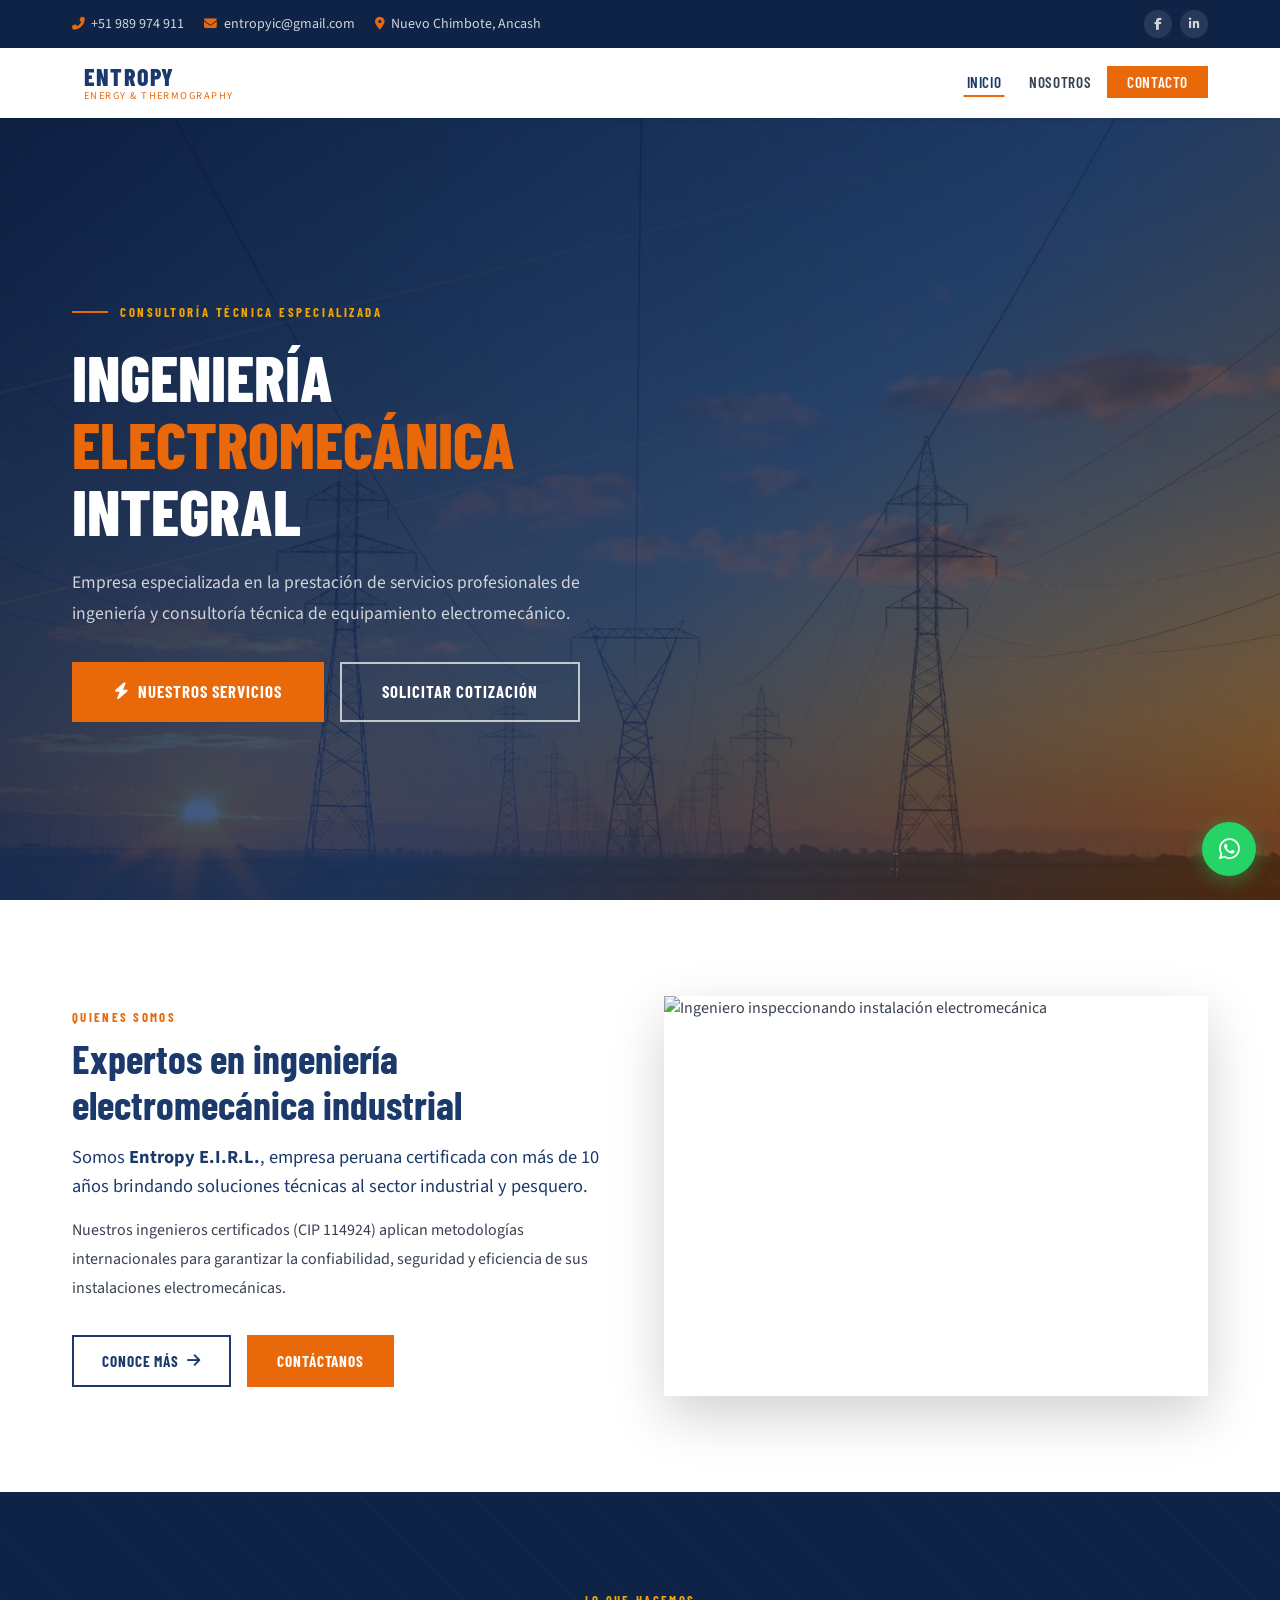
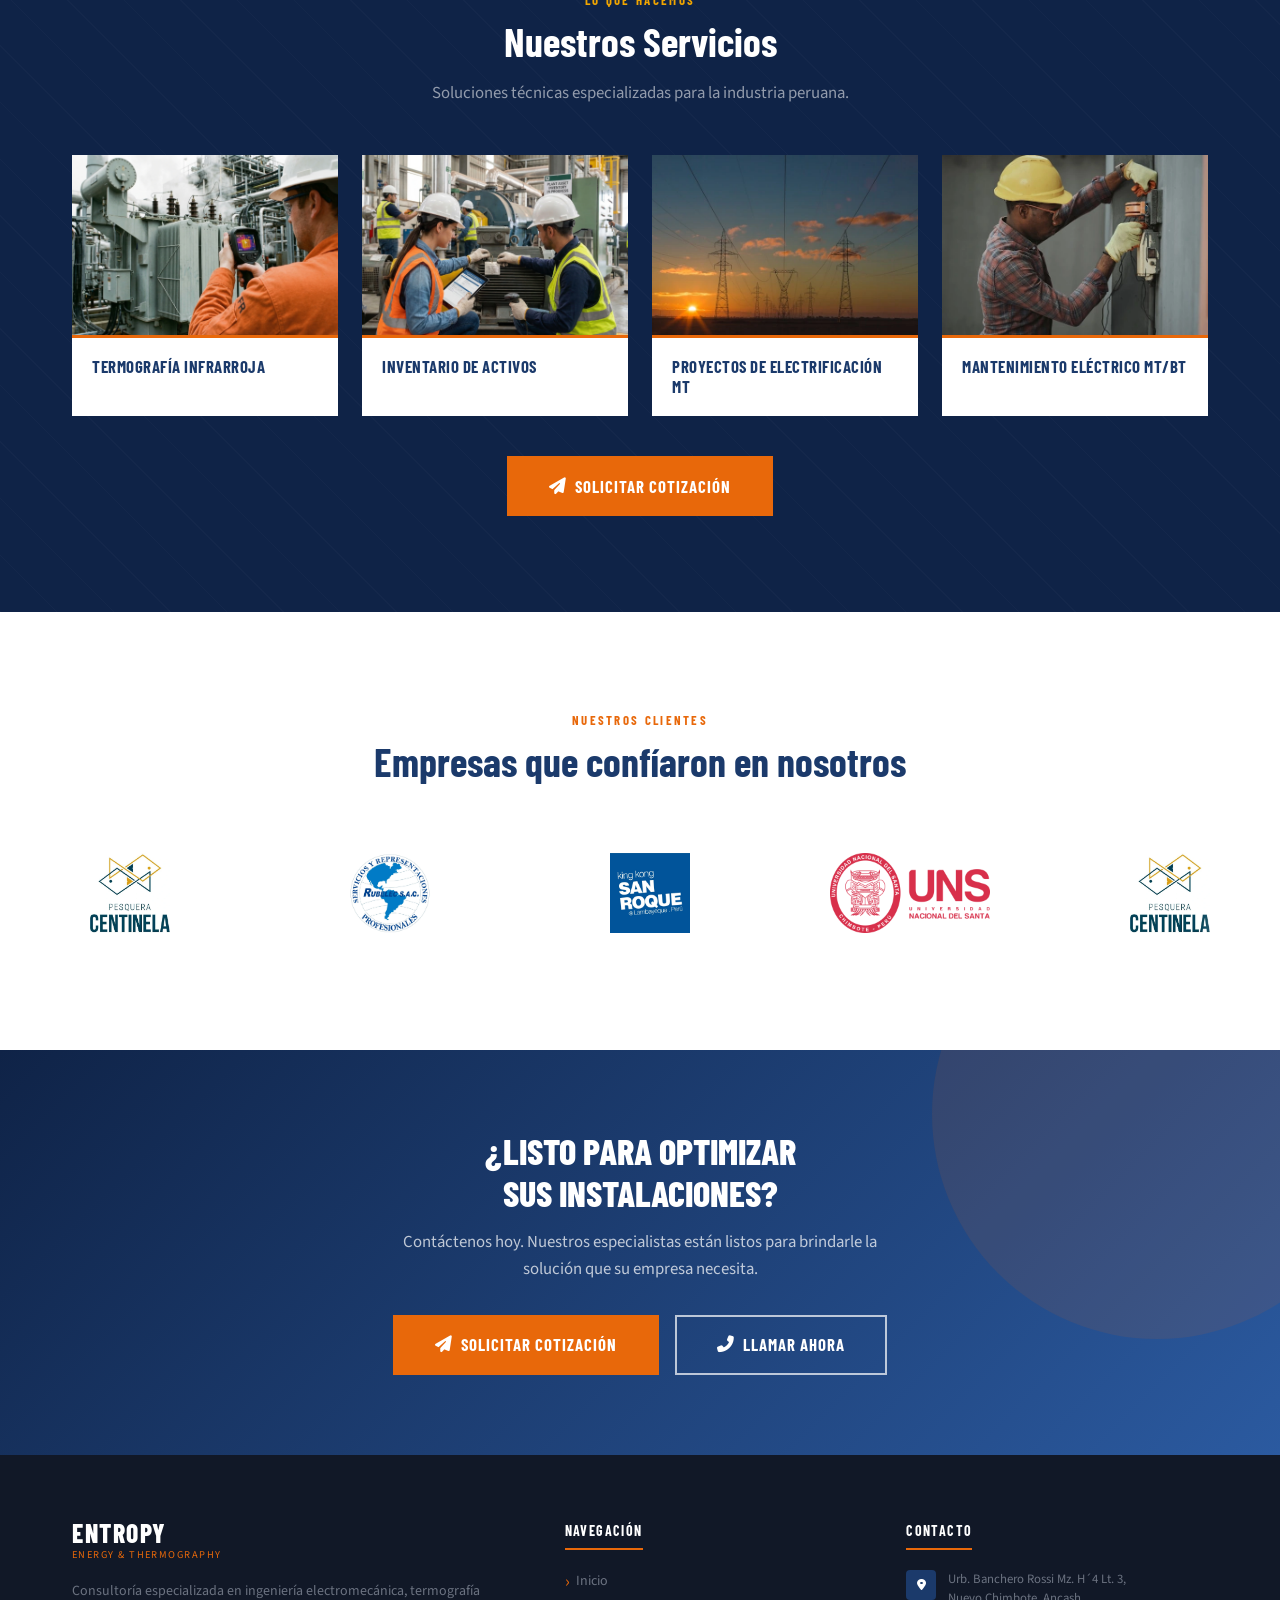
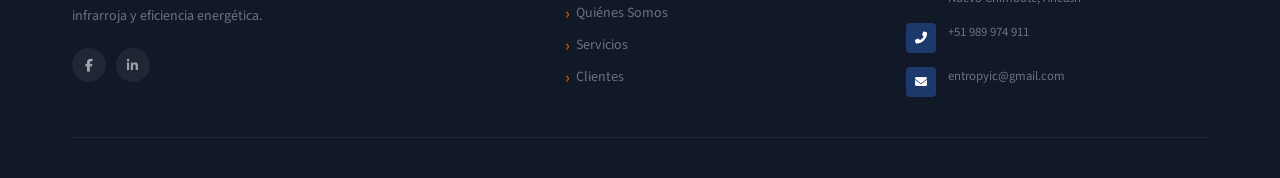
==== commit 475b7878: "Arreglos internos" ====
--- a/index.html
+++ b/index.html
@@ -53,7 +53,7 @@
                 ><i class="fab fa-facebook-f"></i
               ></a>
               <a
-                href="#"
+                href="https://www.linkedin.com/company/entropy-energy-thermography-e-i-r-l/?viewAsMember=true"
                 class="topbar__social-link"
                 aria-label="LinkedIn"
                 target="_blank"
@@ -86,9 +86,7 @@
                 >Inicio</a
               >
             </li>
-            <li><a href="#nosotros" class="nav__link">Nosotros</a></li>
-            <li><a href="#servicios" class="nav__link">Servicios</a></li>
-            <li><a href="#clientes" class="nav__link">Clientes</a></li>
+            <li><a href="nosotros.html" class="nav__link">Nosotros</a></li>
             <li>
               <a href="contacto.html" class="nav__link nav__cta">Contacto</a>
             </li>
@@ -106,9 +104,7 @@
       </div>
       <nav class="nav__mobile" aria-label="Menú móvil">
         <a href="index.html" class="nav__mobile-link">Inicio</a>
-        <a href="#nosotros" class="nav__mobile-link">Nosotros</a>
-        <a href="#servicios" class="nav__mobile-link">Servicios</a>
-        <a href="#clientes" class="nav__mobile-link">Clientes</a>
+        <a href="nosotros.html" class="nav__mobile-link">Nosotros</a>
         <a href="contacto.html" class="nav__mobile-link">Contacto</a>
       </nav>
     </header>
@@ -117,12 +113,7 @@
       <!-- HERO -->
       <section class="hero" aria-label="Hero principal">
         <!-- Imagen de fondo: ingeniería eléctrica industrial -->
-        <div
-          class="hero__bg"
-          style="
-            background-image: url(&quot;https://images.unsplash.com/photo-1473341304170-971dccb5ac1e?w=1600&q=80&quot;);
-          "
-        ></div>
+        <div class="hero__bg"></div>
         <div class="hero__overlay"></div>
         <div class="hero__lines" aria-hidden="true"></div>
         <div class="container">
@@ -160,8 +151,8 @@
         <div class="container">
           <div class="about__grid">
             <!-- Texto — simplificado -->
-            <div class="about__content">
-              <span class="section__eyebrow">Quiénes Somos</span>
+            <div>
+              <span class="section__eyebrow">QUIENES SOMOS</span>
               <h2 class="section__title" id="about-title">
                 Expertos en ingeniería electromecánica industrial
               </h2>
@@ -175,40 +166,7 @@
                 metodologías internacionales para garantizar la confiabilidad,
                 seguridad y eficiencia de sus instalaciones electromecánicas.
               </p>
-
-              <div class="about__pillars" style="margin-top: 1.5rem">
-                <div class="about__pillar fade-up">
-                  <div class="about__pillar-icon">
-                    <i class="fas fa-award"></i>
-                  </div>
-                  <div>
-                    <div class="about__pillar-title">Certificados</div>
-                    <p class="about__pillar-text">
-                      CIP · RNP Bienes B0493143 · Servicios S0968205
-                    </p>
-                  </div>
-                </div>
-                <div class="about__pillar fade-up">
-                  <div class="about__pillar-icon">
-                    <i class="fas fa-shield-alt"></i>
-                  </div>
-                  <div>
-                    <div class="about__pillar-title">Normativos</div>
-                    <p class="about__pillar-text">
-                      Protocolos ITSE–INDECI y estándares internacionales
-                    </p>
-                  </div>
-                </div>
-              </div>
-
-              <div
-                style="
-                  margin-top: 2rem;
-                  display: flex;
-                  gap: 1rem;
-                  flex-wrap: wrap;
-                "
-              >
+              <div class="about__actions">
                 <a href="nosotros.html" class="btn btn--secondary">
                   Conoce más <i class="fas fa-arrow-right"></i>
                 </a>
@@ -221,15 +179,11 @@
             <!-- Imagen -->
             <div class="about__image fade-up">
               <img
-                src="https://images.unsplash.com/photo-1581093450021-4a7360e9a6b5?w=800&q=80"
+                src=""
                 alt="Ingeniero inspeccionando instalación electromecánica"
                 class="about__img-main"
                 loading="lazy"
               />
-              <div class="about__badge">
-                <span class="about__badge-value">+10</span>
-                <span class="about__badge-label">Años activos</span>
-              </div>
             </div>
           </div>
         </div>
@@ -241,7 +195,7 @@
         id="servicios"
         aria-labelledby="services-title"
       >
-        <div class="container" style="position: relative; z-index: 1">
+        <div class="container content-layer">
           <div class="section__header">
             <span class="section__eyebrow">Lo que Hacemos</span>
             <h2 class="section__title" id="services-title">
@@ -256,8 +210,8 @@
             <article class="card fade-up">
               <div class="card__img-wrap">
                 <img
-                  src="https://images.unsplash.com/photo-1504328345606-18bbc8c9d7d1?w=600&q=80"
-                  alt="Inspección termográfica de tablero eléctrico"
+                  src="images/servicios/termografia-infraroja.webp"
+                  alt="tecnico realizando inspección termográfica"
                   class="card__image"
                   loading="lazy"
                 />
@@ -270,8 +224,8 @@
             <article class="card fade-up">
               <div class="card__img-wrap">
                 <img
-                  src="https://images.unsplash.com/photo-1586528116311-ad8dd3c8310d?w=600&q=80"
-                  alt="Técnico realizando inventario de equipos en planta"
+                  src="images/servicios/inventario-activos.webp"
+                  alt="Tecnicos realizando conteo de activos electromecánicos en planta industrial"
                   class="card__image"
                   loading="lazy"
                 />
@@ -284,7 +238,7 @@
             <article class="card fade-up">
               <div class="card__img-wrap">
                 <img
-                  src="https://images.unsplash.com/photo-1473341304170-971dccb5ac1e?w=600&q=80"
+                  src="images/servicios/proyecto-electrificacion.webp"
                   alt="Torres de distribución eléctrica en media tensión"
                   class="card__image"
                   loading="lazy"
@@ -298,7 +252,7 @@
             <article class="card fade-up">
               <div class="card__img-wrap">
                 <img
-                  src="https://images.unsplash.com/photo-1621905251918-48416bd8575a?w=600&q=80"
+                  src="images/servicios/mantenimiento-electrico.webp"
                   alt="Mantenimiento de subestación eléctrica industrial"
                   class="card__image"
                   loading="lazy"
@@ -310,7 +264,7 @@
             </article>
           </div>
 
-          <div style="text-align: center; margin-top: 2.5rem">
+          <div class="services__cta">
             <a href="contacto.html" class="btn btn--primary btn--lg">
               <i class="fas fa-paper-plane"></i> Solicitar Cotización
             </a>
@@ -336,7 +290,7 @@
           <div class="clients__track">
             <div class="clients__logo">
               <img
-                src="images/pesquera-centinela.webp"
+                src="images/clientes/pesquera-centinela.webp"
                 alt="Pesquera Centinela"
                 class="clients__logo-img"
                 loading="lazy"
@@ -344,7 +298,7 @@
             </div>
             <div class="clients__logo">
               <img
-                src="images/rubelec.webp"
+                src="images/clientes/rubelec.webp"
                 alt="Rubelec S.A.C."
                 class="clients__logo-img"
                 loading="lazy"
@@ -352,7 +306,7 @@
             </div>
             <div class="clients__logo">
               <img
-                src="images/san-roque.webp"
+                src="images/clientes/san-roque.webp"
                 alt="San Roque"
                 class="clients__logo-img"
                 loading="lazy"
@@ -360,7 +314,7 @@
             </div>
             <div class="clients__logo">
               <img
-                src="images/uns.webp"
+                src="images/clientes/uns.webp"
                 alt="Universidad Nacional del Santa"
                 class="clients__logo-img"
                 loading="lazy"
@@ -369,63 +323,63 @@
             <!-- Duplicados para loop continuo -->
             <div class="clients__logo" aria-hidden="true">
               <img
-                src="images/pesquera-centinela.webp"
-                alt=""
-                class="clients__logo-img"
-                loading="lazy"
-              />
-            </div>
-            <div class="clients__logo" aria-hidden="true">
-              <img
-                src="images/rubelec.webp"
-                alt=""
-                class="clients__logo-img"
-                loading="lazy"
-              />
-            </div>
-            <div class="clients__logo" aria-hidden="true">
-              <img
-                src="images/san-roque.webp"
-                alt=""
-                class="clients__logo-img"
-                loading="lazy"
-              />
-            </div>
-            <div class="clients__logo" aria-hidden="true">
-              <img
-                src="images/uns.webp"
-                alt=""
-                class="clients__logo-img"
-                loading="lazy"
-              />
-            </div>
-            <div class="clients__logo" aria-hidden="true">
-              <img
-                src="images/pesquera-centinela.webp"
-                alt=""
-                class="clients__logo-img"
-                loading="lazy"
-              />
-            </div>
-            <div class="clients__logo" aria-hidden="true">
-              <img
-                src="images/rubelec.webp"
-                alt=""
-                class="clients__logo-img"
-                loading="lazy"
-              />
-            </div>
-            <div class="clients__logo" aria-hidden="true">
-              <img
-                src="images/san-roque.webp"
-                alt=""
-                class="clients__logo-img"
-                loading="lazy"
-              />
-            </div>
-            <div class="clients__logo" aria-hidden="true">
-              <img
-                src="images/uns.webp"
+                src="images/clientes/pesquera-centinela.webp"
+                alt=""
+                class="clients__logo-img"
+                loading="lazy"
+              />
+            </div>
+            <div class="clients__logo" aria-hidden="true">
+              <img
+                src="images/clientes/rubelec.webp"
+                alt=""
+                class="clients__logo-img"
+                loading="lazy"
+              />
+            </div>
+            <div class="clients__logo" aria-hidden="true">
+              <img
+                src="images/clientes/san-roque.webp"
+                alt=""
+                class="clients__logo-img"
+                loading="lazy"
+              />
+            </div>
+            <div class="clients__logo" aria-hidden="true">
+              <img
+                src="images/clientes/uns.webp"
+                alt=""
+                class="clients__logo-img"
+                loading="lazy"
+              />
+            </div>
+            <div class="clients__logo" aria-hidden="true">
+              <img
+                src="images/clientes/pesquera-centinela.webp"
+                alt=""
+                class="clients__logo-img"
+                loading="lazy"
+              />
+            </div>
+            <div class="clients__logo" aria-hidden="true">
+              <img
+                src="images/clientes/rubelec.webp"
+                alt=""
+                class="clients__logo-img"
+                loading="lazy"
+              />
+            </div>
+            <div class="clients__logo" aria-hidden="true">
+              <img
+                src="images/clientes/san-roque.webp"
+                alt=""
+                class="clients__logo-img"
+                loading="lazy"
+              />
+            </div>
+            <div class="clients__logo" aria-hidden="true">
+              <img
+                src="images/clientes/uns.webp"
                 alt=""
                 class="clients__logo-img"
                 loading="lazy"
@@ -471,8 +425,7 @@
             <div class="footer__brand-sub">Energy &amp; Thermography</div>
             <p class="footer__desc">
               Consultoría especializada en ingeniería electromecánica,
-              termografía infrarroja y eficiencia energética.<br />
-              <strong style="color: #d1d5db">RUC:</strong> 20600930321
+              termografía infrarroja y eficiencia energética.
             </p>
             <div class="footer__social">
               <a
@@ -483,7 +436,7 @@
                 ><i class="fab fa-facebook-f"></i
               ></a>
               <a
-                href="#"
+                href="https://www.linkedin.com/company/entropy-energy-thermography-e-i-r-l/?viewAsMember=true"
                 class="footer__social-link"
                 aria-label="LinkedIn"
                 target="_blank"
@@ -497,11 +450,10 @@
             <ul class="footer__links">
               <li><a href="index.html" class="footer__link">Inicio</a></li>
               <li>
-                <a href="nosotros.html" class="footer__link">Quiénes Somos</a>
+                <a href="#nosotros" class="footer__link">Quiénes Somos</a>
               </li>
               <li><a href="#servicios" class="footer__link">Servicios</a></li>
               <li><a href="#clientes" class="footer__link">Clientes</a></li>
-              <li><a href="contacto.html" class="footer__link">Contacto</a></li>
             </ul>
           </div>
 
@@ -532,31 +484,12 @@
                   <a href="mailto:entropyic@gmail.com">entropyic@gmail.com</a>
                 </div>
               </li>
-              <li class="footer__contact-item">
-                <div class="footer__contact-icon">
-                  <i class="fas fa-clock"></i>
-                </div>
-                <div class="footer__contact-text">
-                  Lun – Vie: 8:00 – 18:00<br />Sáb: 9:00 – 13:00
-                </div>
-              </li>
             </ul>
           </div>
         </div>
 
         <div class="footer__bottom">
-          <div class="footer__bottom-links">
-            <a
-              href="#"
-              onclick="
-                window.scrollTo({ top: 0, behavior: 'smooth' });
-                return false;
-              "
-              class="footer__bottom-link"
-            >
-              <i class="fas fa-arrow-up"></i> Volver arriba
-            </a>
-          </div>
+          <div class="footer__bottom-links"></div>
         </div>
       </div>
     </footer>
--- a/css/style.css
+++ b/css/style.css
@@ -4,12 +4,12 @@
    Edita los módulos en css/modules/ según corresponda.
    ============================================================ */
 
-@import url('modules/_base.css');
-@import url('modules/_buttons.css');
-@import url('modules/_header.css');
-@import url('modules/_hero.css');
-@import url('modules/_about.css');
-@import url('modules/_services.css');
-@import url('modules/_clients.css');
-@import url('modules/_cta-footer.css');
-@import url('modules/_pages.css');
+@import url("modules/base.css");
+@import url("modules/buttons.css");
+@import url("modules/header.css");
+@import url("modules/hero.css");
+@import url("modules/about.css");
+@import url("modules/services.css");
+@import url("modules/clients.css");
+@import url("modules/cta-footer.css");
+@import url("modules/pages.css");
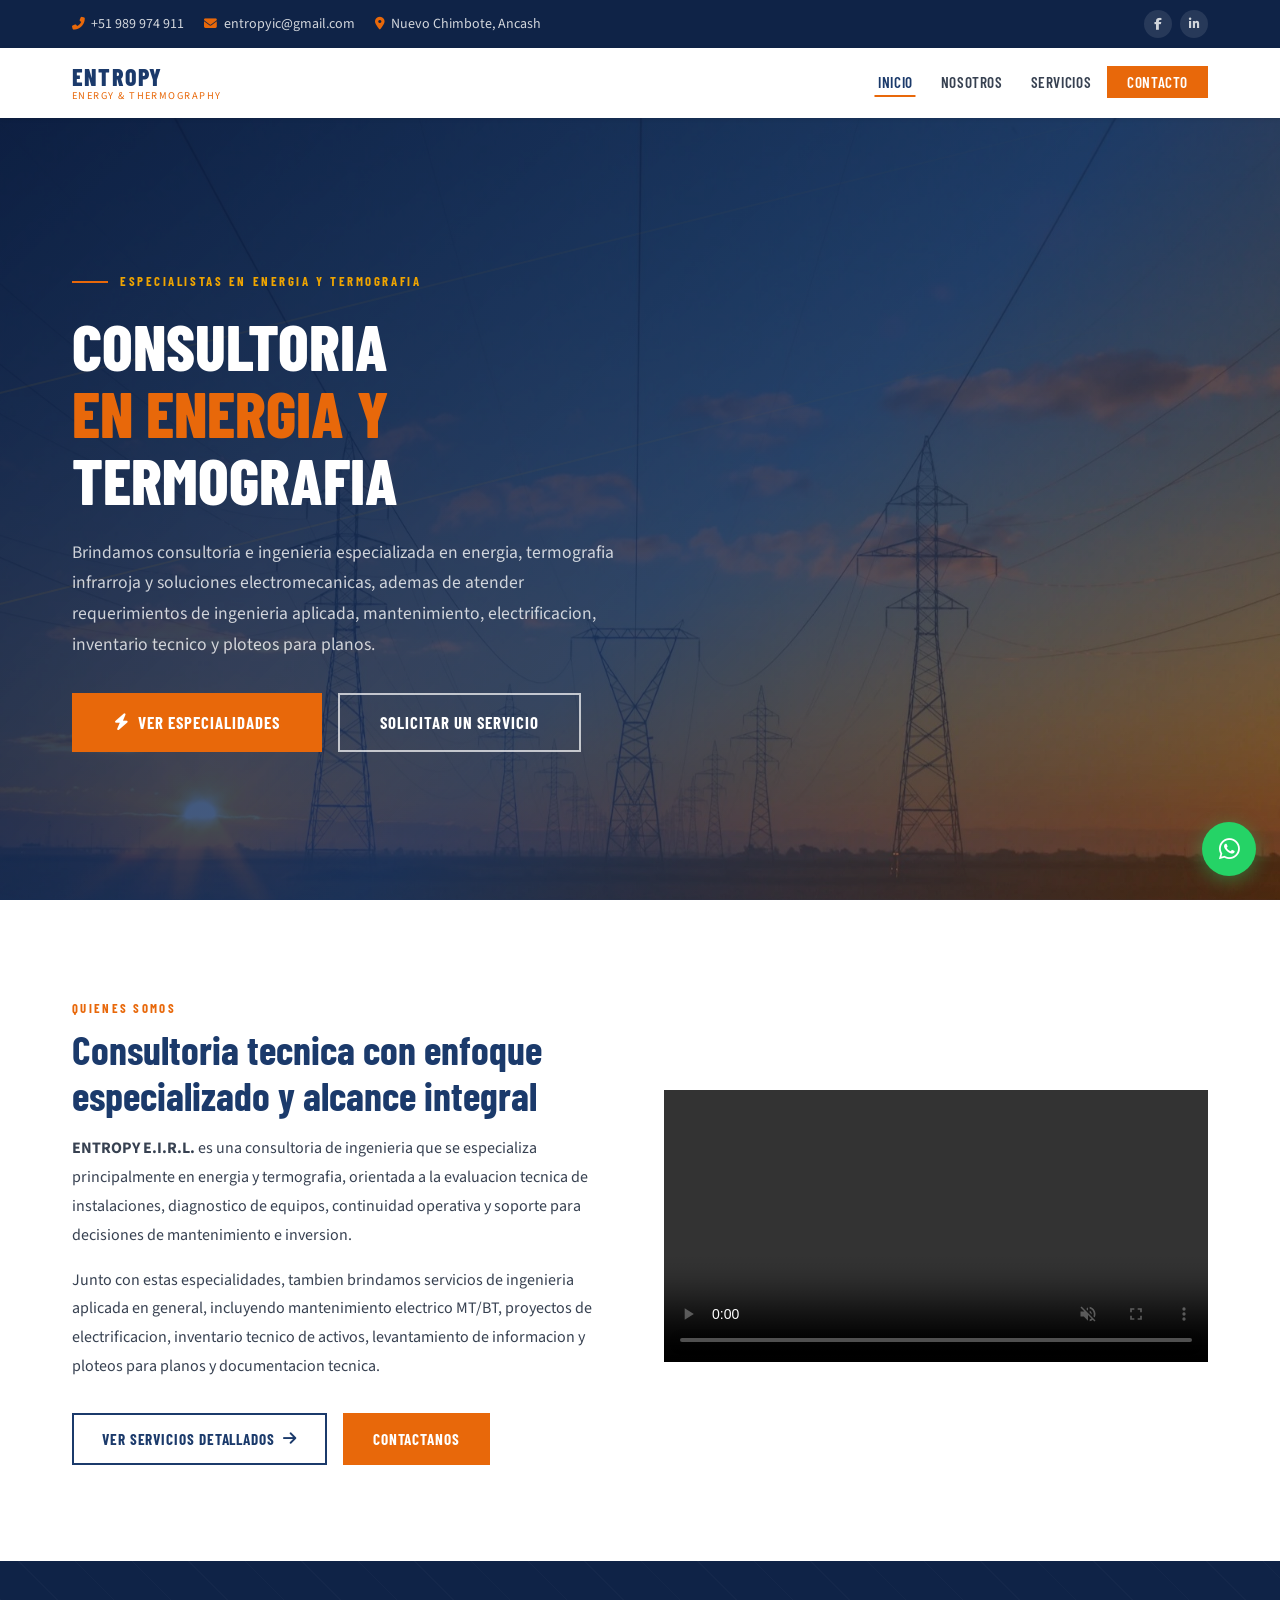
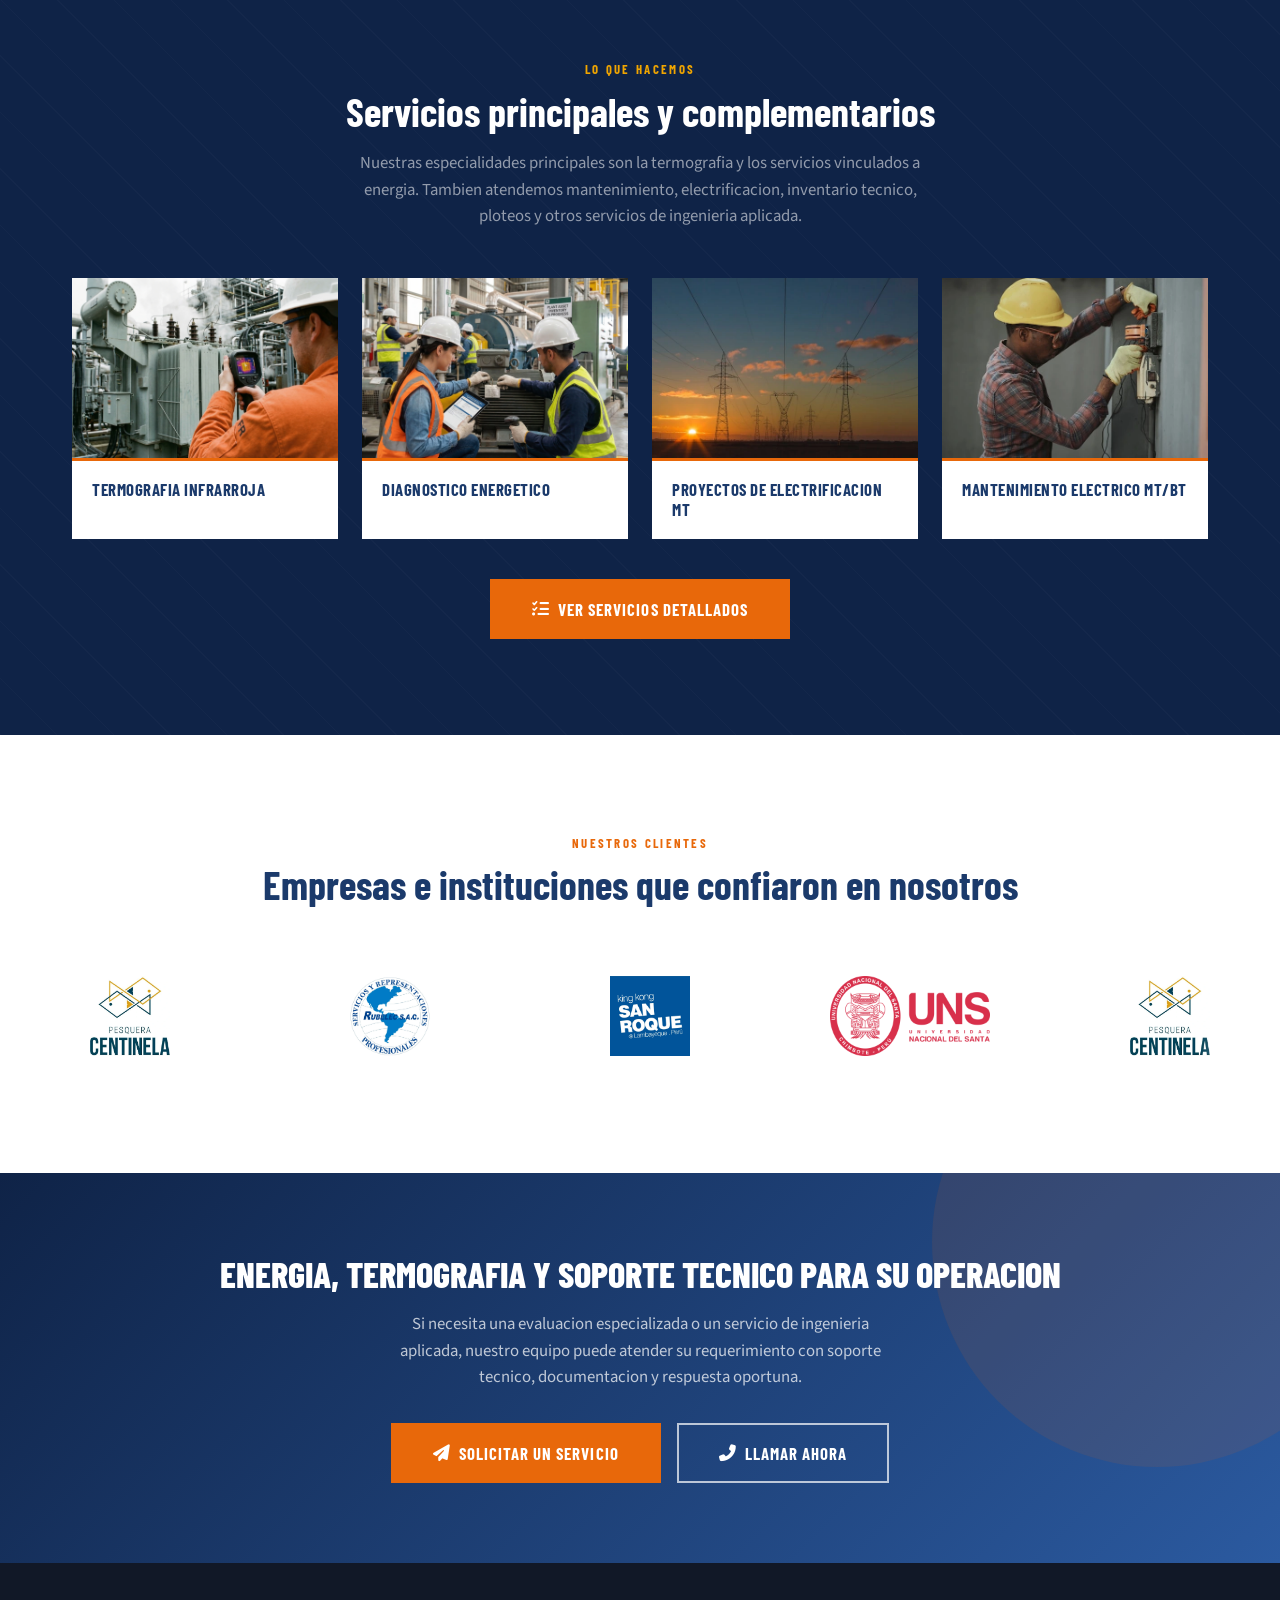
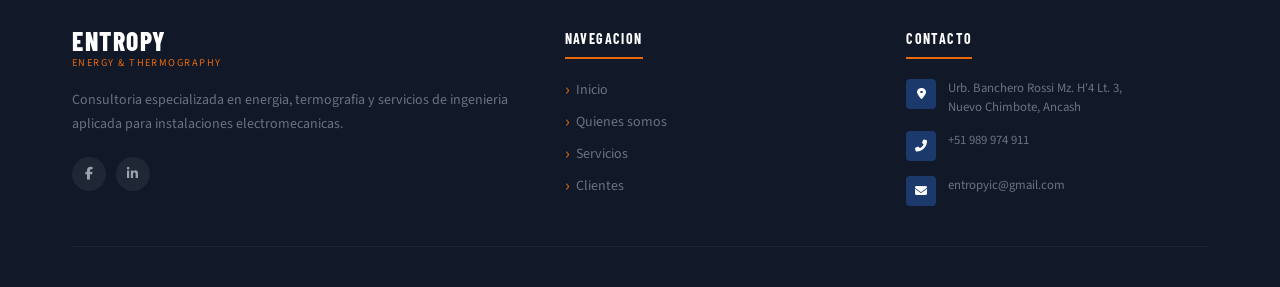
==== commit ddab3fb0: "more changes" ====
--- a/index.html
+++ b/index.html
@@ -1,13 +1,13 @@
-<!doctype html>
+﻿<!doctype html>
 <html lang="es">
   <head>
     <meta charset="UTF-8" />
     <meta name="viewport" content="width=device-width, initial-scale=1.0" />
     <meta
       name="description"
-      content="Entropy Energy & Thermography — Ingeniería Electromecánica Integral. Termografía, electrificación, mantenimiento eléctrico e inventario de activos."
+      content="Entropy Energy &amp; Thermography: consultoria de ingenieria especializada en energia, termografia, mantenimiento electrico, electrificacion, inventario tecnico, ploteos y servicios de ingenieria aplicada."
     />
-    <title>Entropy Energy & Thermography | Ingeniería Electromecánica</title>
+    <title>Entropy Energy &amp; Thermography | Energia, Termografia e Ingenieria Aplicada</title>
     <link rel="stylesheet" href="css/normalize.css" />
     <link
       rel="stylesheet"
@@ -19,10 +19,12 @@
       href="https://fonts.googleapis.com/css2?family=Barlow+Condensed:wght@400;600;700;800&family=Source+Sans+3:wght@300;400;600;700&display=swap"
       rel="stylesheet"
     />
-    <link rel="stylesheet" href="css/style.css" />
+    <link rel="stylesheet" href="css/variables.css" />
+    <link rel="stylesheet" href="css/base.css" />
+    <link rel="stylesheet" href="css/animations.css" />
+    <link rel="stylesheet" href="css/index.css" />
   </head>
   <body>
-    <!-- TOPBAR -->
     <div class="topbar">
       <div class="container">
         <div class="topbar__inner">
@@ -50,6 +52,7 @@
                 class="topbar__social-link"
                 aria-label="Facebook"
                 target="_blank"
+                rel="noopener"
                 ><i class="fab fa-facebook-f"></i
               ></a>
               <a
@@ -57,6 +60,7 @@
                 class="topbar__social-link"
                 aria-label="LinkedIn"
                 target="_blank"
+                rel="noopener"
                 ><i class="fab fa-linkedin-in"></i
               ></a>
             </div>
@@ -65,16 +69,14 @@
       </div>
     </div>
 
-    <!-- HEADER -->
     <header class="header" id="header">
       <div class="container">
-        <nav class="nav" role="navigation" aria-label="Navegación principal">
+        <nav class="nav" role="navigation" aria-label="Navegacion principal">
           <a
             href="index.html"
             class="nav__logo-text"
             aria-label="Entropy - Inicio"
           >
-            <img src="" alt="" class="nav__logo-symbol" aria-hidden="true" />
             <div class="nav__logo-wordmark">
               <span class="nav__logo-name">Entropy</span>
               <span class="nav__logo-sub">Energy &amp; Thermography</span>
@@ -82,18 +84,17 @@
           </a>
           <ul class="nav__menu" role="list">
             <li>
-              <a href="index.html" class="nav__link nav__link--active"
-                >Inicio</a
-              >
+              <a href="index.html" class="nav__link nav__link--active">Inicio</a>
             </li>
             <li><a href="nosotros.html" class="nav__link">Nosotros</a></li>
+            <li><a href="trabajos.html" class="nav__link">Servicios</a></li>
             <li>
               <a href="contacto.html" class="nav__link nav__cta">Contacto</a>
             </li>
           </ul>
           <button
             class="nav__toggle"
-            aria-label="Abrir menú"
+            aria-label="Abrir menu"
             aria-expanded="false"
           >
             <span class="nav__toggle-bar"></span>
@@ -102,47 +103,45 @@
           </button>
         </nav>
       </div>
-      <nav class="nav__mobile" aria-label="Menú móvil">
+      <nav class="nav__mobile" aria-label="Menu movil">
         <a href="index.html" class="nav__mobile-link">Inicio</a>
         <a href="nosotros.html" class="nav__mobile-link">Nosotros</a>
+        <a href="trabajos.html" class="nav__mobile-link">Servicios</a>
         <a href="contacto.html" class="nav__mobile-link">Contacto</a>
       </nav>
     </header>
 
     <main>
-      <!-- HERO -->
       <section class="hero" aria-label="Hero principal">
-        <!-- Imagen de fondo: ingeniería eléctrica industrial -->
         <div class="hero__bg"></div>
         <div class="hero__overlay"></div>
         <div class="hero__lines" aria-hidden="true"></div>
         <div class="container">
           <div class="hero__content">
-            <p class="hero__eyebrow">Consultoría Técnica Especializada</p>
+            <p class="hero__eyebrow">Especialistas en energia y termografia</p>
             <h1 class="hero__title">
-              Ingeniería<br />
-              <span>Electromecánica</span><br />
-              Integral
+              Consultoria<br />
+              <span>en Energia y</span><br />
+              Termografia
             </h1>
             <p class="hero__text">
-              Empresa especializada en la prestación de servicios profesionales
-              de ingeniería y consultoría técnica de equipamiento
-              electromecánico.
+              Brindamos consultoria e ingenieria especializada en energia,
+              termografia infrarroja y soluciones electromecanicas, ademas de
+              atender requerimientos de ingenieria aplicada, mantenimiento,
+              electrificacion, inventario tecnico y ploteos para planos.
             </p>
             <div class="hero__actions">
               <a href="#servicios" class="btn btn--primary btn--lg">
-                <i class="fas fa-bolt"></i> Nuestros Servicios
+                <i class="fas fa-bolt"></i> Ver especialidades
               </a>
               <a href="contacto.html" class="btn btn--secondary-light btn--lg">
-                Solicitar Cotización
+                Solicitar un servicio
               </a>
             </div>
           </div>
         </div>
-        <!-- "Explorar" eliminado por pedido -->
       </section>
 
-      <!-- NOSOTROS — sección reducida -->
       <section
         class="section about"
         id="nosotros"
@@ -150,46 +149,50 @@
       >
         <div class="container">
           <div class="about__grid">
-            <!-- Texto — simplificado -->
             <div>
-              <span class="section__eyebrow">QUIENES SOMOS</span>
+              <span class="section__eyebrow">Quienes somos</span>
               <h2 class="section__title" id="about-title">
-                Expertos en ingeniería electromecánica industrial
+                Consultoria tecnica con enfoque especializado y alcance integral
               </h2>
-              <p class="about__lead fade-up">
-                Somos <strong>Entropy E.I.R.L.</strong>, empresa peruana
-                certificada con más de 10 años brindando soluciones técnicas al
-                sector industrial y pesquero.
+              <p class="about__text fade-up">
+                <strong>ENTROPY E.I.R.L.</strong> es una consultoria de
+                ingenieria que se especializa principalmente en energia y
+                termografia, orientada a la evaluacion tecnica de instalaciones,
+                diagnostico de equipos, continuidad operativa y soporte para
+                decisiones de mantenimiento e inversion.
               </p>
               <p class="about__text fade-up">
-                Nuestros ingenieros certificados (CIP 114924) aplican
-                metodologías internacionales para garantizar la confiabilidad,
-                seguridad y eficiencia de sus instalaciones electromecánicas.
+                Junto con estas especialidades, tambien brindamos servicios de
+                ingenieria aplicada en general, incluyendo mantenimiento
+                electrico MT/BT, proyectos de electrificacion, inventario
+                tecnico de activos, levantamiento de informacion y ploteos para
+                planos y documentacion tecnica.
               </p>
               <div class="about__actions">
-                <a href="nosotros.html" class="btn btn--secondary">
-                  Conoce más <i class="fas fa-arrow-right"></i>
+                <a href="trabajos.html" class="btn btn--secondary">
+                  Ver servicios detallados <i class="fas fa-arrow-right"></i>
                 </a>
                 <a href="contacto.html" class="btn btn--primary">
-                  Contáctanos
+                  Contactanos
                 </a>
               </div>
             </div>
 
-            <!-- Imagen -->
-            <div class="about__image fade-up">
-              <img
-                src=""
-                alt="Ingeniero inspeccionando instalación electromecánica"
-                class="about__img-main"
-                loading="lazy"
-              />
+            <div class="about__video fade-up">
+              <video
+                src="assets/videos/index-video.mp4"
+                class="about__video-main"
+                autoplay
+                muted
+                loop
+                playsinline
+                controls
+              ></video>
             </div>
           </div>
         </div>
       </section>
 
-      <!-- SERVICIOS — fondo azul oscuro, tarjetas compactas -->
       <section
         class="section services"
         id="servicios"
@@ -197,12 +200,15 @@
       >
         <div class="container content-layer">
           <div class="section__header">
-            <span class="section__eyebrow">Lo que Hacemos</span>
+            <span class="section__eyebrow">Lo que hacemos</span>
             <h2 class="section__title" id="services-title">
-              Nuestros Servicios
+              Servicios principales y complementarios
             </h2>
             <p class="section__subtitle">
-              Soluciones técnicas especializadas para la industria peruana.
+              Nuestras especialidades principales son la termografia y los
+              servicios vinculados a energia. Tambien atendemos mantenimiento,
+              electrificacion, inventario tecnico, ploteos y otros servicios de
+              ingenieria aplicada.
             </p>
           </div>
 
@@ -210,69 +216,68 @@
             <article class="card fade-up">
               <div class="card__img-wrap">
                 <img
-                  src="images/servicios/termografia-infraroja.webp"
-                  alt="tecnico realizando inspección termográfica"
+                  src="assets/images/servicios/termografia-infraroja.webp"
+                  alt="Tecnico realizando inspeccion termografica"
                   class="card__image"
                   loading="lazy"
                 />
               </div>
               <div class="card__body">
-                <h3 class="card__title">Termografía Infrarroja</h3>
+                <h3 class="card__title">Termografia infrarroja</h3>
               </div>
             </article>
 
             <article class="card fade-up">
               <div class="card__img-wrap">
                 <img
-                  src="images/servicios/inventario-activos.webp"
-                  alt="Tecnicos realizando conteo de activos electromecánicos en planta industrial"
+                  src="assets/images/servicios/inventario-activos.webp"
+                  alt="Inspeccion tecnica e inventario en planta industrial"
                   class="card__image"
                   loading="lazy"
                 />
               </div>
               <div class="card__body">
-                <h3 class="card__title">Inventario de Activos</h3>
+                <h3 class="card__title">Diagnostico energetico</h3>
               </div>
             </article>
 
             <article class="card fade-up">
               <div class="card__img-wrap">
                 <img
-                  src="images/servicios/proyecto-electrificacion.webp"
-                  alt="Torres de distribución eléctrica en media tensión"
+                  src="assets/images/servicios/proyecto-electrificacion.webp"
+                  alt="Proyecto de electrificacion en media tension"
                   class="card__image"
                   loading="lazy"
                 />
               </div>
               <div class="card__body">
-                <h3 class="card__title">Proyectos de Electrificación MT</h3>
+                <h3 class="card__title">Proyectos de electrificacion MT</h3>
               </div>
             </article>
 
             <article class="card fade-up">
               <div class="card__img-wrap">
                 <img
-                  src="images/servicios/mantenimiento-electrico.webp"
-                  alt="Mantenimiento de subestación eléctrica industrial"
+                  src="assets/images/servicios/mantenimiento-electrico.webp"
+                  alt="Mantenimiento electrico industrial"
                   class="card__image"
                   loading="lazy"
                 />
               </div>
               <div class="card__body">
-                <h3 class="card__title">Mantenimiento Eléctrico MT/BT</h3>
+                <h3 class="card__title">Mantenimiento electrico MT/BT</h3>
               </div>
             </article>
           </div>
 
           <div class="services__cta">
-            <a href="contacto.html" class="btn btn--primary btn--lg">
-              <i class="fas fa-paper-plane"></i> Solicitar Cotización
+            <a href="trabajos.html" class="btn btn--primary btn--lg">
+              <i class="fas fa-list-check"></i> Ver servicios detallados
             </a>
           </div>
         </div>
       </section>
 
-      <!-- CLIENTES -->
       <section
         class="section clients"
         id="clientes"
@@ -280,9 +285,9 @@
       >
         <div class="container">
           <div class="section__header">
-            <span class="section__eyebrow">Nuestros Clientes</span>
+            <span class="section__eyebrow">Nuestros clientes</span>
             <h2 class="section__title" id="clients-title">
-              Empresas que confíaron en nosotros
+              Empresas e instituciones que confiaron en nosotros
             </h2>
           </div>
         </div>
@@ -290,7 +295,7 @@
           <div class="clients__track">
             <div class="clients__logo">
               <img
-                src="images/clientes/pesquera-centinela.webp"
+                src="assets/images/clientes/pesquera-centinela.webp"
                 alt="Pesquera Centinela"
                 class="clients__logo-img"
                 loading="lazy"
@@ -298,7 +303,7 @@
             </div>
             <div class="clients__logo">
               <img
-                src="images/clientes/rubelec.webp"
+                src="assets/images/clientes/rubelec.webp"
                 alt="Rubelec S.A.C."
                 class="clients__logo-img"
                 loading="lazy"
@@ -306,7 +311,7 @@
             </div>
             <div class="clients__logo">
               <img
-                src="images/clientes/san-roque.webp"
+                src="assets/images/clientes/san-roque.webp"
                 alt="San Roque"
                 class="clients__logo-img"
                 loading="lazy"
@@ -314,72 +319,71 @@
             </div>
             <div class="clients__logo">
               <img
-                src="images/clientes/uns.webp"
+                src="assets/images/clientes/uns.webp"
                 alt="Universidad Nacional del Santa"
                 class="clients__logo-img"
                 loading="lazy"
               />
             </div>
-            <!-- Duplicados para loop continuo -->
-            <div class="clients__logo" aria-hidden="true">
-              <img
-                src="images/clientes/pesquera-centinela.webp"
-                alt=""
-                class="clients__logo-img"
-                loading="lazy"
-              />
-            </div>
-            <div class="clients__logo" aria-hidden="true">
-              <img
-                src="images/clientes/rubelec.webp"
-                alt=""
-                class="clients__logo-img"
-                loading="lazy"
-              />
-            </div>
-            <div class="clients__logo" aria-hidden="true">
-              <img
-                src="images/clientes/san-roque.webp"
-                alt=""
-                class="clients__logo-img"
-                loading="lazy"
-              />
-            </div>
-            <div class="clients__logo" aria-hidden="true">
-              <img
-                src="images/clientes/uns.webp"
-                alt=""
-                class="clients__logo-img"
-                loading="lazy"
-              />
-            </div>
-            <div class="clients__logo" aria-hidden="true">
-              <img
-                src="images/clientes/pesquera-centinela.webp"
-                alt=""
-                class="clients__logo-img"
-                loading="lazy"
-              />
-            </div>
-            <div class="clients__logo" aria-hidden="true">
-              <img
-                src="images/clientes/rubelec.webp"
-                alt=""
-                class="clients__logo-img"
-                loading="lazy"
-              />
-            </div>
-            <div class="clients__logo" aria-hidden="true">
-              <img
-                src="images/clientes/san-roque.webp"
-                alt=""
-                class="clients__logo-img"
-                loading="lazy"
-              />
-            </div>
-            <div class="clients__logo" aria-hidden="true">
-              <img
-                src="images/clientes/uns.webp"
+            <div class="clients__logo" aria-hidden="true">
+              <img
+                src="assets/images/clientes/pesquera-centinela.webp"
+                alt=""
+                class="clients__logo-img"
+                loading="lazy"
+              />
+            </div>
+            <div class="clients__logo" aria-hidden="true">
+              <img
+                src="assets/images/clientes/rubelec.webp"
+                alt=""
+                class="clients__logo-img"
+                loading="lazy"
+              />
+            </div>
+            <div class="clients__logo" aria-hidden="true">
+              <img
+                src="assets/images/clientes/san-roque.webp"
+                alt=""
+                class="clients__logo-img"
+                loading="lazy"
+              />
+            </div>
+            <div class="clients__logo" aria-hidden="true">
+              <img
+                src="assets/images/clientes/uns.webp"
+                alt=""
+                class="clients__logo-img"
+                loading="lazy"
+              />
+            </div>
+            <div class="clients__logo" aria-hidden="true">
+              <img
+                src="assets/images/clientes/pesquera-centinela.webp"
+                alt=""
+                class="clients__logo-img"
+                loading="lazy"
+              />
+            </div>
+            <div class="clients__logo" aria-hidden="true">
+              <img
+                src="assets/images/clientes/rubelec.webp"
+                alt=""
+                class="clients__logo-img"
+                loading="lazy"
+              />
+            </div>
+            <div class="clients__logo" aria-hidden="true">
+              <img
+                src="assets/images/clientes/san-roque.webp"
+                alt=""
+                class="clients__logo-img"
+                loading="lazy"
+              />
+            </div>
+            <div class="clients__logo" aria-hidden="true">
+              <img
+                src="assets/images/clientes/uns.webp"
                 alt=""
                 class="clients__logo-img"
                 loading="lazy"
@@ -389,26 +393,26 @@
         </div>
       </section>
 
-      <!-- CTA -->
       <section class="cta-banner" aria-labelledby="cta-title">
         <div class="container">
           <div class="cta-banner__inner">
             <h2 class="cta-banner__title" id="cta-title">
-              ¿Listo para optimizar<br />sus instalaciones?
+              Energia, termografia y soporte tecnico para su operacion
             </h2>
             <p class="cta-banner__text">
-              Contáctenos hoy. Nuestros especialistas están listos para
-              brindarle la solución que su empresa necesita.
+              Si necesita una evaluacion especializada o un servicio de
+              ingenieria aplicada, nuestro equipo puede atender su requerimiento
+              con soporte tecnico, documentacion y respuesta oportuna.
             </p>
             <div class="cta-banner__actions">
               <a href="contacto.html" class="btn btn--primary btn--lg">
-                <i class="fas fa-paper-plane"></i> Solicitar Cotización
+                <i class="fas fa-paper-plane"></i> Solicitar un servicio
               </a>
               <a
                 href="tel:+51989974911"
                 class="btn btn--secondary-light btn--lg"
               >
-                <i class="fas fa-phone-alt"></i> Llamar Ahora
+                <i class="fas fa-phone-alt"></i> Llamar ahora
               </a>
             </div>
           </div>
@@ -416,7 +420,6 @@
       </section>
     </main>
 
-    <!-- FOOTER -->
     <footer class="footer" role="contentinfo" id="footer">
       <div class="container">
         <div class="footer__main">
@@ -424,8 +427,8 @@
             <div class="footer__brand-name">ENTROPY</div>
             <div class="footer__brand-sub">Energy &amp; Thermography</div>
             <p class="footer__desc">
-              Consultoría especializada en ingeniería electromecánica,
-              termografía infrarroja y eficiencia energética.
+              Consultoria especializada en energia, termografia y servicios de
+              ingenieria aplicada para instalaciones electromecanicas.
             </p>
             <div class="footer__social">
               <a
@@ -433,6 +436,7 @@
                 class="footer__social-link"
                 aria-label="Facebook"
                 target="_blank"
+                rel="noopener"
                 ><i class="fab fa-facebook-f"></i
               ></a>
               <a
@@ -440,17 +444,18 @@
                 class="footer__social-link"
                 aria-label="LinkedIn"
                 target="_blank"
+                rel="noopener"
                 ><i class="fab fa-linkedin-in"></i
               ></a>
             </div>
           </div>
 
           <div>
-            <h3 class="footer__col-title">Navegación</h3>
+            <h3 class="footer__col-title">Navegacion</h3>
             <ul class="footer__links">
               <li><a href="index.html" class="footer__link">Inicio</a></li>
               <li>
-                <a href="#nosotros" class="footer__link">Quiénes Somos</a>
+                <a href="#nosotros" class="footer__link">Quienes somos</a>
               </li>
               <li><a href="#servicios" class="footer__link">Servicios</a></li>
               <li><a href="#clientes" class="footer__link">Clientes</a></li>
@@ -465,7 +470,7 @@
                   <i class="fas fa-map-marker-alt"></i>
                 </div>
                 <div class="footer__contact-text">
-                  Urb. Banchero Rossi Mz. H´4 Lt. 3,<br />Nuevo Chimbote, Ancash
+                  Urb. Banchero Rossi Mz. H'4 Lt. 3,<br />Nuevo Chimbote, Ancash
                 </div>
               </li>
               <li class="footer__contact-item">
--- a/css/variables.css
+++ b/css/variables.css
@@ -0,0 +1,23 @@
+:root {
+  --blue: #1b3a6b;
+  --blue-dark: #0f2347;
+  --blue-mid: #2b5aa0;
+  --orange: #e8680a;
+  --orange-dark: #c45208;
+  --gold: #f0a500;
+  --gray-900: #111827;
+  --gray-700: #374151;
+  --gray-500: #6b7280;
+  --gray-200: #e5e7eb;
+  --gray-50: #f9fafb;
+  --white: #ffffff;
+
+  --f-head: "Barlow Condensed", sans-serif;
+  --f-body: "Source Sans 3", sans-serif;
+
+  --max-w: 1200px;
+  --nav-h: 70px;
+  --topbar-h: 48px;
+  --radius: 0.5rem;
+  --t: 0.25s ease;
+}
--- a/css/base.css
+++ b/css/base.css
@@ -0,0 +1,762 @@
+*,
+*::before,
+*::after {
+  box-sizing: border-box;
+}
+
+html {
+  scroll-behavior: smooth;
+}
+
+body {
+  font-family: var(--f-body);
+  font-size: 1rem;
+  color: var(--gray-700);
+  background: var(--white);
+  line-height: 1.6;
+  overflow-x: hidden;
+}
+
+img {
+  display: block;
+  max-width: 100%;
+  height: auto;
+}
+
+a {
+  color: inherit;
+  text-decoration: none;
+}
+
+ul,
+ol {
+  margin: 0;
+  padding: 0;
+  list-style: none;
+}
+
+p {
+  margin: 0;
+}
+
+h1,
+h2,
+h3,
+h4 {
+  margin: 0;
+  font-family: var(--f-head);
+  font-weight: 700;
+  line-height: 1.15;
+}
+
+.container {
+  width: 100%;
+  max-width: var(--max-w);
+  margin: 0 auto;
+  padding: 0 1rem;
+}
+
+.content-layer {
+  position: relative;
+  z-index: 1;
+}
+
+.section {
+  padding: 4rem 0;
+}
+
+.section--white {
+  background: var(--white);
+}
+
+.section--muted {
+  background: #f3f4f6;
+}
+
+.section__header {
+  margin-bottom: 3rem;
+  text-align: center;
+}
+
+.section__header--compact {
+  margin-bottom: 2rem;
+}
+
+.section__eyebrow {
+  display: inline-block;
+  margin-bottom: 0.5rem;
+  font-family: var(--f-head);
+  font-size: 0.8rem;
+  font-weight: 700;
+  letter-spacing: 0.18em;
+  text-transform: uppercase;
+  color: var(--orange);
+}
+
+.section__eyebrow--gold {
+  color: var(--gold);
+}
+
+.section__title {
+  margin-bottom: 1rem;
+  font-family: var(--f-head);
+  font-size: 2rem;
+  color: var(--blue);
+}
+
+.section__title--compact {
+  font-size: 1.5rem;
+  margin-bottom: 1.5rem;
+}
+
+.section__subtitle {
+  max-width: 580px;
+  margin: 0 auto;
+  font-size: 1.05rem;
+  color: var(--gray-500);
+}
+
+.icon-inline {
+  margin-right: 0.5rem;
+  color: var(--orange);
+}
+
+.btn {
+  display: inline-flex;
+  align-items: center;
+  gap: 0.5rem;
+  padding: 0.75rem 1.75rem;
+  border: 2px solid transparent;
+  font-family: var(--f-head);
+  font-size: 0.95rem;
+  font-weight: 700;
+  letter-spacing: 0.06em;
+  text-transform: uppercase;
+  cursor: pointer;
+  white-space: nowrap;
+  transition:
+    background-color var(--t),
+    border-color var(--t),
+    color var(--t),
+    box-shadow var(--t);
+}
+
+.btn--primary {
+  background-color: var(--orange);
+  border-color: var(--orange);
+  color: var(--white);
+}
+
+.btn--primary:hover {
+  background-color: var(--orange-dark);
+  border-color: var(--orange-dark);
+  box-shadow: 0 4px 14px rgba(232, 104, 10, 0.35);
+}
+
+.btn--secondary {
+  background-color: transparent;
+  border-color: var(--blue);
+  color: var(--blue);
+}
+
+.btn--secondary:hover {
+  background-color: var(--blue);
+  color: var(--white);
+}
+
+.btn--secondary-light {
+  background-color: transparent;
+  border-color: rgba(255, 255, 255, 0.7);
+  color: var(--white);
+}
+
+.btn--secondary-light:hover {
+  background-color: var(--white);
+  border-color: var(--white);
+  color: var(--blue);
+}
+
+.btn--lg {
+  padding: 0.9rem 2.5rem;
+  font-size: 1.05rem;
+}
+
+.topbar {
+  display: flex;
+  align-items: center;
+  height: var(--topbar-h);
+  background-color: var(--blue-dark);
+}
+
+.topbar__inner {
+  display: flex;
+  align-items: center;
+  justify-content: space-between;
+  gap: 0.5rem;
+}
+
+.topbar__contacts {
+  display: flex;
+  align-items: center;
+  gap: 1.25rem;
+  min-width: 0;
+}
+
+.topbar__item {
+  display: flex;
+  align-items: center;
+  gap: 0.4rem;
+  font-size: 0.875rem;
+  color: #d1d5db;
+  white-space: nowrap;
+  transition: color var(--t);
+}
+
+.topbar__item:hover {
+  color: var(--gold);
+}
+
+.topbar__item i {
+  color: var(--orange);
+  font-size: 0.8rem;
+}
+
+.topbar__item--hide-sm {
+  display: none;
+}
+
+.topbar__right {
+  display: flex;
+  align-items: center;
+  gap: 0.75rem;
+  flex-shrink: 0;
+}
+
+.topbar__social {
+  display: flex;
+  gap: 0.5rem;
+}
+
+.topbar__social-link {
+  display: flex;
+  align-items: center;
+  justify-content: center;
+  width: 28px;
+  height: 28px;
+  border-radius: 50%;
+  background: rgba(255, 255, 255, 0.1);
+  color: #d1d5db;
+  font-size: 0.75rem;
+  transition:
+    background-color var(--t),
+    color var(--t);
+}
+
+.topbar__social-link:hover {
+  background-color: var(--orange);
+  color: var(--white);
+}
+
+.header {
+  position: sticky;
+  top: 0;
+  z-index: 1000;
+  background: var(--white);
+  box-shadow: 0 1px 4px rgba(0, 0, 0, 0.1);
+  transition:
+    background-color 0.3s ease,
+    box-shadow 0.3s ease;
+}
+
+.header--scrolled {
+  background-color: var(--blue);
+  box-shadow: 0 4px 20px rgba(0, 0, 0, 0.2);
+}
+
+.nav {
+  display: flex;
+  align-items: center;
+  justify-content: space-between;
+  height: var(--nav-h);
+}
+
+.nav__logo-text {
+  display: flex;
+  align-items: center;
+  gap: 0.75rem;
+  flex-shrink: 0;
+}
+
+.nav__logo-symbol {
+  width: auto;
+  height: 50px;
+  object-fit: contain;
+  transition: filter 0.3s ease;
+}
+
+.header--scrolled .nav__logo-symbol {
+  filter: brightness(0) invert(1);
+}
+
+.nav__logo-wordmark {
+  display: flex;
+  flex-direction: column;
+  line-height: 1.1;
+}
+
+.nav__logo-name {
+  font-family: var(--f-head);
+  font-size: 1.5rem;
+  font-weight: 800;
+  letter-spacing: 0.05em;
+  text-transform: uppercase;
+  color: var(--blue);
+  transition: color 0.3s ease;
+}
+
+.header--scrolled .nav__logo-name {
+  color: var(--white);
+}
+
+.nav__logo-sub {
+  font-size: 0.65rem;
+  letter-spacing: 0.14em;
+  text-transform: uppercase;
+  color: var(--orange);
+}
+
+.header--scrolled .nav__logo-sub {
+  color: var(--gold);
+}
+
+.nav__menu {
+  display: none;
+  align-items: center;
+  gap: 0.25rem;
+}
+
+.nav__link {
+  position: relative;
+  padding: 0.5rem 0.75rem;
+  font-family: var(--f-head);
+  font-size: 0.95rem;
+  font-weight: 600;
+  letter-spacing: 0.04em;
+  text-transform: uppercase;
+  color: var(--gray-700);
+  transition: color var(--t);
+}
+
+.nav__link::after {
+  content: "";
+  position: absolute;
+  bottom: 2px;
+  left: 50%;
+  width: 0;
+  height: 2px;
+  transform: translateX(-50%);
+  background: var(--orange);
+  transition: width var(--t);
+}
+
+.nav__link:hover::after,
+.nav__link--active::after {
+  width: 70%;
+}
+
+.nav__link:hover,
+.nav__link--active {
+  color: var(--blue);
+}
+
+.header--scrolled .nav__link {
+  color: rgba(255, 255, 255, 0.8);
+}
+
+.header--scrolled .nav__link:hover,
+.header--scrolled .nav__link--active {
+  color: var(--white);
+}
+
+.nav__cta {
+  background-color: var(--orange) !important;
+  color: var(--white) !important;
+  padding: 0.45rem 1.25rem !important;
+  transition: background-color var(--t) !important;
+}
+
+.nav__cta:hover {
+  background-color: var(--orange-dark) !important;
+}
+
+.nav__cta::after {
+  display: none !important;
+}
+
+.nav__toggle {
+  display: flex;
+  flex-direction: column;
+  justify-content: center;
+  align-items: center;
+  width: 40px;
+  height: 40px;
+  border: none;
+  background: none;
+  cursor: pointer;
+  gap: 5px;
+}
+
+.nav__toggle-bar {
+  display: block;
+  width: 24px;
+  height: 2px;
+  border-radius: 2px;
+  background: var(--blue);
+  transition: all var(--t);
+}
+
+.header--scrolled .nav__toggle-bar {
+  background: var(--white);
+}
+
+.nav__toggle.is-active .nav__toggle-bar:nth-child(1) {
+  transform: translateY(7px) rotate(45deg);
+}
+
+.nav__toggle.is-active .nav__toggle-bar:nth-child(2) {
+  opacity: 0;
+}
+
+.nav__toggle.is-active .nav__toggle-bar:nth-child(3) {
+  transform: translateY(-7px) rotate(-45deg);
+}
+
+.nav__mobile {
+  display: none;
+  flex-direction: column;
+  background: var(--blue-dark);
+  border-top: 1px solid rgba(255, 255, 255, 0.08);
+}
+
+.nav__mobile.is-open {
+  display: flex;
+}
+
+.nav__mobile-link {
+  padding: 0.875rem 1.5rem;
+  border-bottom: 1px solid rgba(255, 255, 255, 0.05);
+  font-family: var(--f-head);
+  font-size: 1.05rem;
+  font-weight: 600;
+  letter-spacing: 0.04em;
+  text-transform: uppercase;
+  color: rgba(255, 255, 255, 0.75);
+  transition:
+    color var(--t),
+    padding-left var(--t);
+}
+
+.nav__mobile-link:hover {
+  color: var(--white);
+  padding-left: 2rem;
+}
+
+.cta-banner {
+  position: relative;
+  overflow: hidden;
+  padding: 5rem 0;
+  background: linear-gradient(
+    135deg,
+    var(--blue-dark) 0%,
+    var(--blue-mid) 100%
+  );
+}
+
+.cta-banner::before {
+  content: "";
+  position: absolute;
+  top: -40%;
+  right: -8%;
+  width: 450px;
+  height: 450px;
+  border-radius: 50%;
+  background: rgba(232, 104, 10, 0.1);
+  pointer-events: none;
+}
+
+.cta-banner__inner {
+  position: relative;
+  z-index: 1;
+  text-align: center;
+}
+
+.cta-banner__title {
+  margin-bottom: 1rem;
+  font-size: 2.25rem;
+  font-weight: 800;
+  text-transform: uppercase;
+  color: var(--white);
+}
+
+.cta-banner__text {
+  max-width: 520px;
+  margin: 0 auto 2rem;
+  font-size: 1.05rem;
+  color: rgba(255, 255, 255, 0.72);
+}
+
+.cta-banner__actions {
+  display: flex;
+  justify-content: center;
+  gap: 1rem;
+  flex-wrap: wrap;
+}
+
+.footer {
+  color: #9ca3af;
+  background: var(--gray-900);
+}
+
+.footer__main {
+  display: grid;
+  grid-template-columns: 1fr;
+  gap: 2.5rem;
+  padding: 4rem 0 2.5rem;
+}
+
+.footer__brand-name {
+  font-family: var(--f-head);
+  font-size: 1.6rem;
+  font-weight: 800;
+  letter-spacing: 0.06em;
+  text-transform: uppercase;
+  line-height: 1.1;
+  color: var(--white);
+}
+
+.footer__brand-sub {
+  margin-bottom: 1rem;
+  font-size: 0.65rem;
+  letter-spacing: 0.14em;
+  text-transform: uppercase;
+  color: var(--orange);
+}
+
+.footer__desc {
+  margin-bottom: 1.25rem;
+  font-size: 0.875rem;
+  line-height: 1.75;
+  color: #6b7280;
+}
+
+.footer__highlight {
+  color: #d1d5db;
+}
+
+.footer__social {
+  display: flex;
+  gap: 0.6rem;
+}
+
+.footer__social-link {
+  display: flex;
+  align-items: center;
+  justify-content: center;
+  width: 34px;
+  height: 34px;
+  border-radius: 50%;
+  background: rgba(255, 255, 255, 0.06);
+  color: #9ca3af;
+  font-size: 0.8rem;
+  transition:
+    background-color var(--t),
+    color var(--t);
+}
+
+.footer__social-link:hover {
+  background: var(--orange);
+  color: var(--white);
+}
+
+.footer__col-title {
+  display: inline-block;
+  margin-bottom: 1.25rem;
+  padding-bottom: 0.6rem;
+  border-bottom: 2px solid var(--orange);
+  font-family: var(--f-head);
+  font-size: 0.875rem;
+  font-weight: 700;
+  letter-spacing: 0.1em;
+  text-transform: uppercase;
+  color: var(--white);
+}
+
+.footer__links {
+  display: flex;
+  flex-direction: column;
+  gap: 0.6rem;
+}
+
+.footer__link {
+  display: flex;
+  align-items: center;
+  gap: 0.4rem;
+  font-size: 0.875rem;
+  color: #6b7280;
+  transition:
+    color var(--t),
+    padding-left var(--t);
+}
+
+.footer__link::before {
+  content: "›";
+  font-size: 1.1rem;
+  line-height: 1;
+  color: var(--orange);
+}
+
+.footer__link:hover {
+  color: var(--white);
+  padding-left: 0.4rem;
+}
+
+.footer__contact-list {
+  display: flex;
+  flex-direction: column;
+  gap: 0.9rem;
+}
+
+.footer__contact-item {
+  display: flex;
+  align-items: flex-start;
+  gap: 0.75rem;
+}
+
+.footer__contact-icon {
+  display: flex;
+  align-items: center;
+  justify-content: center;
+  width: 30px;
+  height: 30px;
+  flex-shrink: 0;
+  border-radius: 4px;
+  background: var(--blue);
+  color: var(--white);
+  font-size: 0.75rem;
+}
+
+.footer__contact-text {
+  font-size: 0.8rem;
+  line-height: 1.5;
+  color: #6b7280;
+}
+
+.footer__contact-text a {
+  color: #6b7280;
+  transition: color var(--t);
+}
+
+.footer__contact-text a:hover {
+  color: var(--orange);
+}
+
+.footer__bottom {
+  display: flex;
+  flex-direction: column;
+  align-items: center;
+  gap: 0.75rem;
+  padding: 1.25rem 0;
+  border-top: 1px solid rgba(255, 255, 255, 0.06);
+}
+
+.footer__bottom-links {
+  display: flex;
+  justify-content: center;
+  gap: 1.25rem;
+  flex-wrap: wrap;
+}
+
+.footer__bottom-link {
+  display: inline-flex;
+  align-items: center;
+  gap: 0.35rem;
+  font-size: 0.8rem;
+  color: #4b5563;
+  transition: color var(--t);
+}
+
+.footer__bottom-link:hover {
+  color: var(--orange);
+}
+
+.footer__bottom-link i {
+  font-size: 0.7rem;
+}
+
+.whatsapp-btn {
+  position: fixed;
+  right: 1.5rem;
+  bottom: 1.5rem;
+  z-index: 9999;
+  display: flex;
+  align-items: center;
+  justify-content: center;
+  width: 54px;
+  height: 54px;
+  border-radius: 50%;
+  background: #25d366;
+  color: var(--white);
+  font-size: 1.5rem;
+  box-shadow: 0 4px 18px rgba(37, 211, 102, 0.4);
+  transition:
+    transform var(--t),
+    box-shadow var(--t);
+}
+
+.whatsapp-btn:hover {
+  transform: scale(1.1);
+  box-shadow: 0 6px 28px rgba(37, 211, 102, 0.55);
+}
+
+@media (min-width: 640px) {
+  .topbar__item--hide-sm {
+    display: flex;
+  }
+}
+
+@media (min-width: 768px) {
+  .container {
+    padding: 0 2rem;
+  }
+
+  .nav__menu {
+    display: flex;
+  }
+
+  .nav__toggle {
+    display: none;
+  }
+
+  .nav__mobile {
+    display: none !important;
+  }
+
+  .footer__main {
+    grid-template-columns: 1.5fr 1fr 1fr;
+  }
+
+  .footer__bottom {
+    flex-direction: row;
+    justify-content: space-between;
+  }
+}
+
+@media (min-width: 1024px) {
+  .section {
+    padding: 6rem 0;
+  }
+
+  .section__title {
+    font-size: 2.5rem;
+  }
+}
--- a/css/animations.css
+++ b/css/animations.css
@@ -0,0 +1,107 @@
+.fade-up {
+  opacity: 0;
+  transform: translateY(28px);
+  transition: opacity 0.55s ease, transform 0.55s ease;
+}
+
+.fade-up.is-visible {
+  opacity: 1;
+  transform: translateY(0);
+}
+
+.fade-up:nth-child(2) {
+  transition-delay: 0.1s;
+}
+
+.fade-up:nth-child(3) {
+  transition-delay: 0.2s;
+}
+
+.fade-up:nth-child(4) {
+  transition-delay: 0.3s;
+}
+
+.hero__lines::before,
+.hero__lines::after {
+  animation: heroLine 5s linear infinite;
+}
+
+.hero__bg {
+  animation: heroBgDrift 18s ease-in-out infinite alternate;
+}
+
+.hero__lines::after {
+  animation-delay: 2.5s;
+}
+
+.clients__track {
+  animation: scrollLogos 50s linear infinite;
+}
+
+.whatsapp-btn {
+  animation: waPulse 2.5s ease-in-out infinite;
+}
+
+.whatsapp-btn:hover {
+  animation-play-state: paused;
+}
+
+.spinner {
+  animation: spin 0.7s linear infinite;
+}
+
+@keyframes heroLine {
+  from {
+    left: -100%;
+  }
+
+  to {
+    left: 100%;
+  }
+}
+
+@keyframes heroBgDrift {
+  0% {
+    transform: scale(1);
+    background-position: 50% 50%;
+  }
+
+  50% {
+    transform: scale(1.06);
+    background-position: 52% 46%;
+  }
+
+  100% {
+    transform: scale(1.03);
+    background-position: 48% 54%;
+  }
+}
+
+@keyframes scrollLogos {
+  from {
+    transform: translateX(0);
+  }
+
+  to {
+    transform: translateX(-50%);
+  }
+}
+
+@keyframes waPulse {
+  0%,
+  100% {
+    box-shadow: 0 4px 18px rgba(37, 211, 102, 0.4);
+  }
+
+  50% {
+    box-shadow:
+      0 4px 36px rgba(37, 211, 102, 0.65),
+      0 0 0 8px rgba(37, 211, 102, 0.08);
+  }
+}
+
+@keyframes spin {
+  to {
+    transform: rotate(360deg);
+  }
+}
--- a/css/index.css
+++ b/css/index.css
@@ -0,0 +1,388 @@
+.hero {
+  position: relative;
+  display: flex;
+  align-items: center;
+  min-height: calc(100vh - var(--topbar-h) - var(--nav-h));
+  overflow: hidden;
+  background-color: var(--blue-dark);
+}
+
+.hero__bg {
+  position: absolute;
+  inset: 0;
+  background-image: url("../assets/images/hero-img.webp");
+  background-position: center;
+  background-size: cover;
+  transform-origin: center;
+  will-change: transform, background-position;
+}
+
+.hero__overlay {
+  position: absolute;
+  inset: 0;
+  background: linear-gradient(
+    135deg,
+    rgba(11, 28, 64, 0.93) 0%,
+    rgba(27, 58, 107, 0.78) 55%,
+    rgba(232, 104, 10, 0.25) 100%
+  );
+}
+
+.hero__lines {
+  position: absolute;
+  inset: 0;
+  overflow: hidden;
+  opacity: 0.06;
+  pointer-events: none;
+}
+
+.hero__lines::before,
+.hero__lines::after {
+  content: "";
+  position: absolute;
+  width: 200%;
+  height: 2px;
+  background: linear-gradient(90deg, transparent, var(--gold), transparent);
+}
+
+.hero__lines::before {
+  top: 35%;
+  left: -100%;
+  transform: rotate(-14deg);
+}
+
+.hero__lines::after {
+  top: 62%;
+  left: -100%;
+  transform: rotate(-14deg);
+}
+
+.hero__content {
+  position: relative;
+  z-index: 1;
+  max-width: 720px;
+  padding: 4rem 0;
+}
+
+.hero__eyebrow {
+  display: inline-flex;
+  align-items: center;
+  gap: 0.75rem;
+  margin-bottom: 1.25rem;
+  font-family: var(--f-head);
+  font-size: 0.8rem;
+  font-weight: 700;
+  letter-spacing: 0.2em;
+  text-transform: uppercase;
+  color: var(--gold);
+}
+
+.hero__eyebrow::before {
+  content: "";
+  display: block;
+  width: 36px;
+  height: 2px;
+  background: var(--orange);
+}
+
+.hero__title {
+  margin-bottom: 1.5rem;
+  font-size: 2.5rem;
+  font-weight: 800;
+  line-height: 1.05;
+  text-transform: uppercase;
+  color: var(--white);
+}
+
+.hero__title span {
+  color: var(--orange);
+}
+
+.hero__text {
+  max-width: 560px;
+  margin-bottom: 2rem;
+  font-size: 1.1rem;
+  line-height: 1.75;
+  color: rgba(255, 255, 255, 0.78);
+}
+
+.hero__actions {
+  display: flex;
+  flex-wrap: wrap;
+  align-items: center;
+  gap: 1rem;
+}
+
+.about {
+  background: var(--white);
+}
+
+.about__grid {
+  display: grid;
+  grid-template-columns: 1fr;
+  align-items: center;
+  gap: 3rem;
+}
+
+.about__lead {
+  margin-bottom: 1rem;
+  font-size: 1.15rem;
+  font-weight: 600;
+  line-height: 1.55;
+  color: var(--blue);
+}
+
+.about__text {
+  margin-bottom: 1rem;
+  line-height: 1.8;
+  color: var(--gray-700);
+}
+
+.about__pillars {
+  display: grid;
+  grid-template-columns: 1fr 1fr;
+  gap: 1rem;
+  margin-top: 1.5rem;
+}
+
+.about__actions {
+  display: flex;
+  flex-wrap: wrap;
+  gap: 1rem;
+  margin-top: 2rem;
+}
+
+.about__pillar {
+  display: flex;
+  align-items: flex-start;
+  gap: 0.75rem;
+}
+
+.about__pillar-icon {
+  display: flex;
+  align-items: center;
+  justify-content: center;
+  width: 38px;
+  height: 38px;
+  flex-shrink: 0;
+  border-radius: var(--radius);
+  background: var(--blue);
+  color: var(--white);
+  font-size: 0.875rem;
+}
+
+.about__pillar-title {
+  font-family: var(--f-head);
+  font-size: 0.95rem;
+  font-weight: 700;
+  text-transform: uppercase;
+  color: var(--blue);
+}
+
+.about__pillar-text {
+  margin-top: 0.2rem;
+  font-size: 0.8rem;
+  line-height: 1.4;
+  color: var(--gray-500);
+}
+
+.about__video {
+  position: relative;
+}
+
+.about__video-main {
+  width: 100%;
+  height: fit-content;
+}
+
+.about__badge {
+  position: absolute;
+  bottom: 1.5rem;
+  left: -1.5rem;
+  display: none;
+  padding: 1rem 1.25rem;
+  border-radius: var(--radius);
+  background: var(--orange);
+  color: var(--white);
+  text-align: center;
+  box-shadow: 0 8px 24px rgba(0, 0, 0, 0.18);
+}
+
+.about__badge-value {
+  display: block;
+  font-family: var(--f-head);
+  font-size: 2rem;
+  font-weight: 800;
+  line-height: 1;
+}
+
+.about__badge-label {
+  font-size: 0.7rem;
+  font-weight: 700;
+  letter-spacing: 0.06em;
+  text-transform: uppercase;
+}
+
+.services {
+  position: relative;
+  background-color: var(--blue-dark);
+}
+
+.services::before {
+  content: "";
+  position: absolute;
+  inset: 0;
+  background-image: repeating-linear-gradient(
+    45deg,
+    rgba(255, 255, 255, 0.02) 0px,
+    rgba(255, 255, 255, 0.02) 1px,
+    transparent 1px,
+    transparent 40px
+  );
+  pointer-events: none;
+}
+
+.services .section__eyebrow {
+  color: var(--gold);
+}
+
+.services .section__title {
+  color: var(--white);
+}
+
+.services .section__subtitle {
+  color: rgba(255, 255, 255, 0.55);
+}
+
+.services__grid {
+  display: grid;
+  grid-template-columns: 1fr;
+  gap: 1.5rem;
+}
+
+.services__cta {
+  margin-top: 2.5rem;
+  text-align: center;
+}
+
+.card {
+  overflow: hidden;
+  background: var(--white);
+  cursor: default;
+}
+
+.card__img-wrap {
+  overflow: hidden;
+  height: 180px;
+}
+
+.card__image {
+  display: block;
+  width: 100%;
+  height: 180px;
+  object-fit: cover;
+  transition: transform 0.4s ease;
+}
+
+.card__body {
+  padding: 1.1rem 1.25rem 1.25rem;
+  border-top: 3px solid var(--orange);
+}
+
+.card__title {
+  font-family: var(--f-head);
+  font-size: 1.05rem;
+  font-weight: 700;
+  letter-spacing: 0.03em;
+  line-height: 1.2;
+  text-transform: uppercase;
+  color: var(--blue);
+}
+
+.clients {
+  background: var(--white);
+}
+
+.clients__track-wrap {
+  position: relative;
+  overflow: hidden;
+  margin-top: 1rem;
+  padding: 1rem 0;
+}
+
+.clients__track-wrap::before,
+.clients__track-wrap::after {
+  content: "";
+  position: absolute;
+  top: 0;
+  z-index: 2;
+  width: 80px;
+  height: 100%;
+  pointer-events: none;
+}
+
+.clients__track-wrap::before {
+  left: 0;
+  background: linear-gradient(to right, var(--white), transparent);
+}
+
+.clients__track-wrap::after {
+  right: 0;
+  background: linear-gradient(to left, var(--white), transparent);
+}
+
+.clients__track {
+  display: flex;
+  width: max-content;
+}
+
+.clients__logo {
+  display: flex;
+  align-items: center;
+  justify-content: center;
+  width: 180px;
+  height: 90px;
+  flex-shrink: 0;
+  margin: 0 2.5rem;
+}
+
+.clients__logo-img {
+  max-width: 100%;
+  max-height: 80px;
+  object-fit: contain;
+  transition: transform 0.3s ease;
+}
+
+.clients__logo:hover .clients__logo-img {
+  transform: scale(1.06);
+}
+
+@media (min-width: 640px) {
+  .hero__title {
+    font-size: 3.25rem;
+  }
+
+  .services__grid {
+    grid-template-columns: repeat(2, 1fr);
+  }
+}
+
+@media (min-width: 768px) {
+  .about__grid {
+    grid-template-columns: 1fr 1fr;
+  }
+
+  .about__badge {
+    display: block;
+  }
+}
+
+@media (min-width: 1024px) {
+  .hero__title {
+    font-size: 4rem;
+  }
+
+  .services__grid {
+    grid-template-columns: repeat(4, 1fr);
+  }
+}
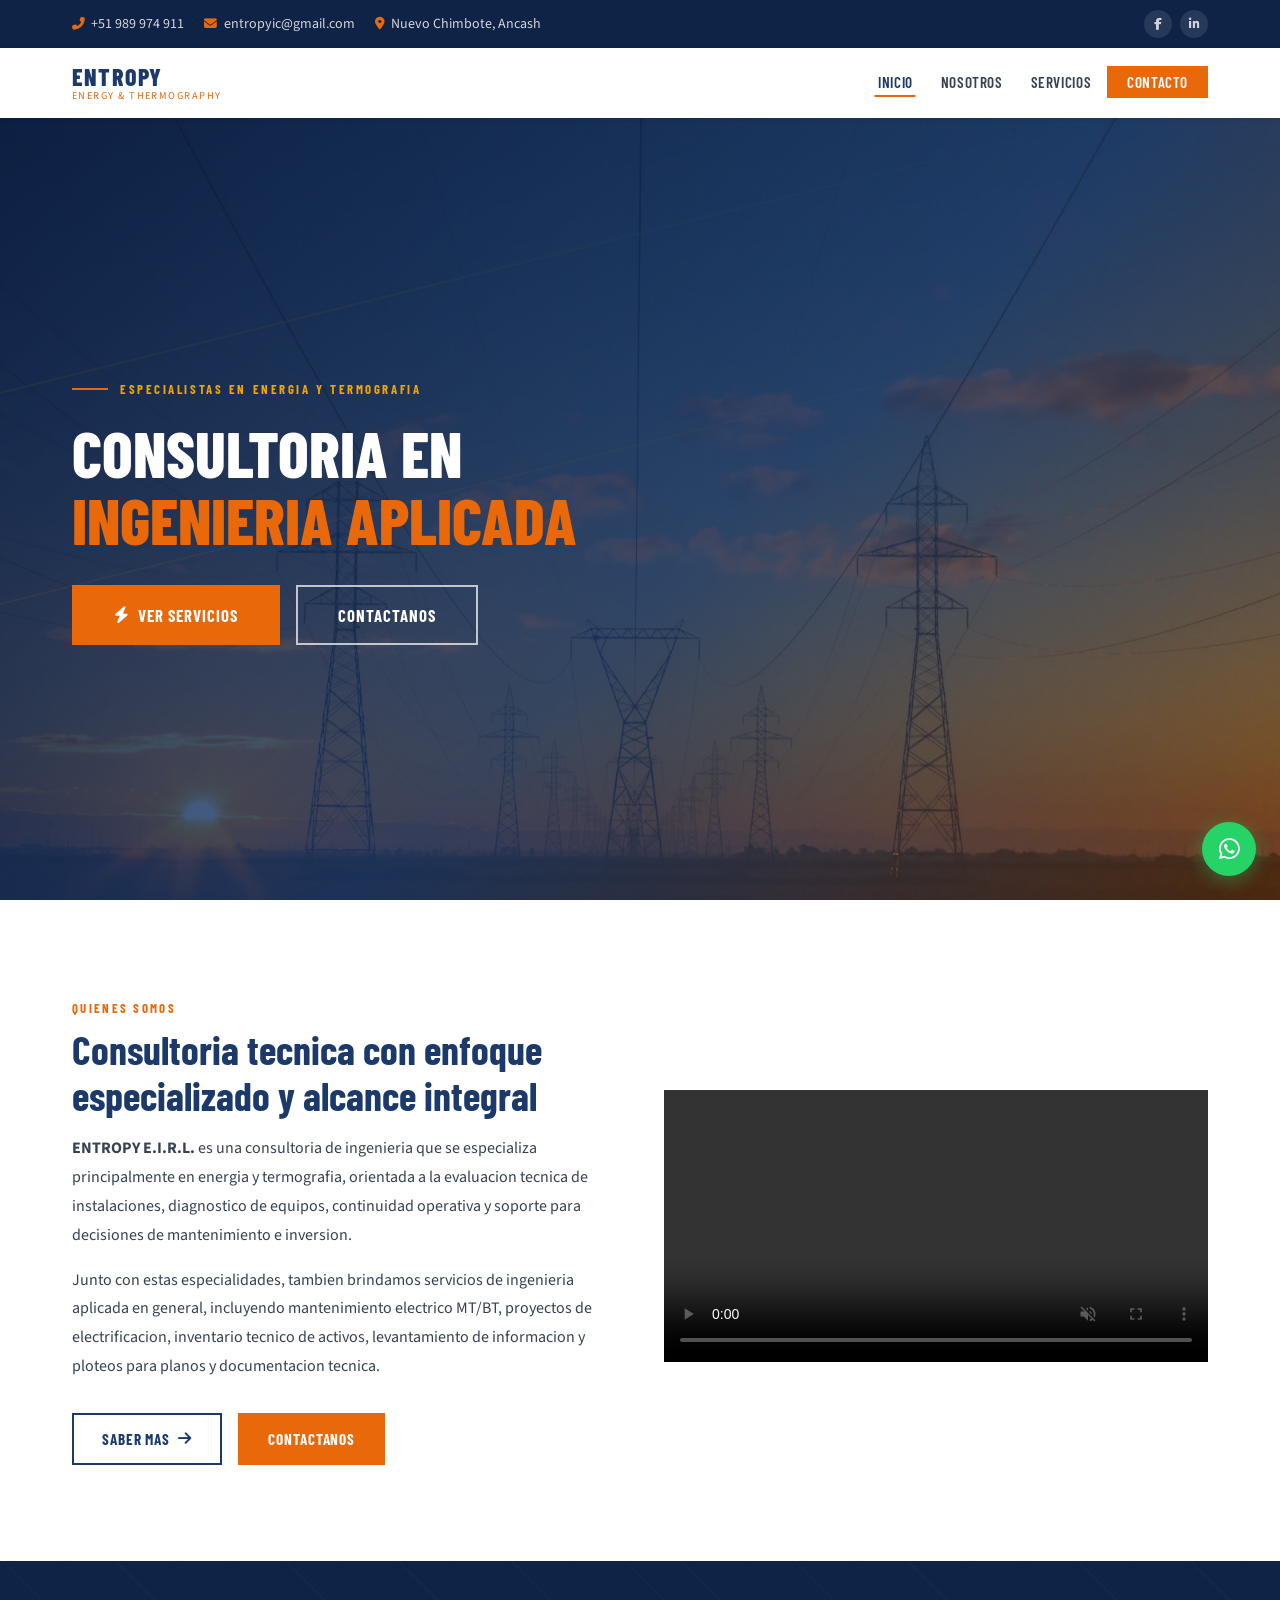
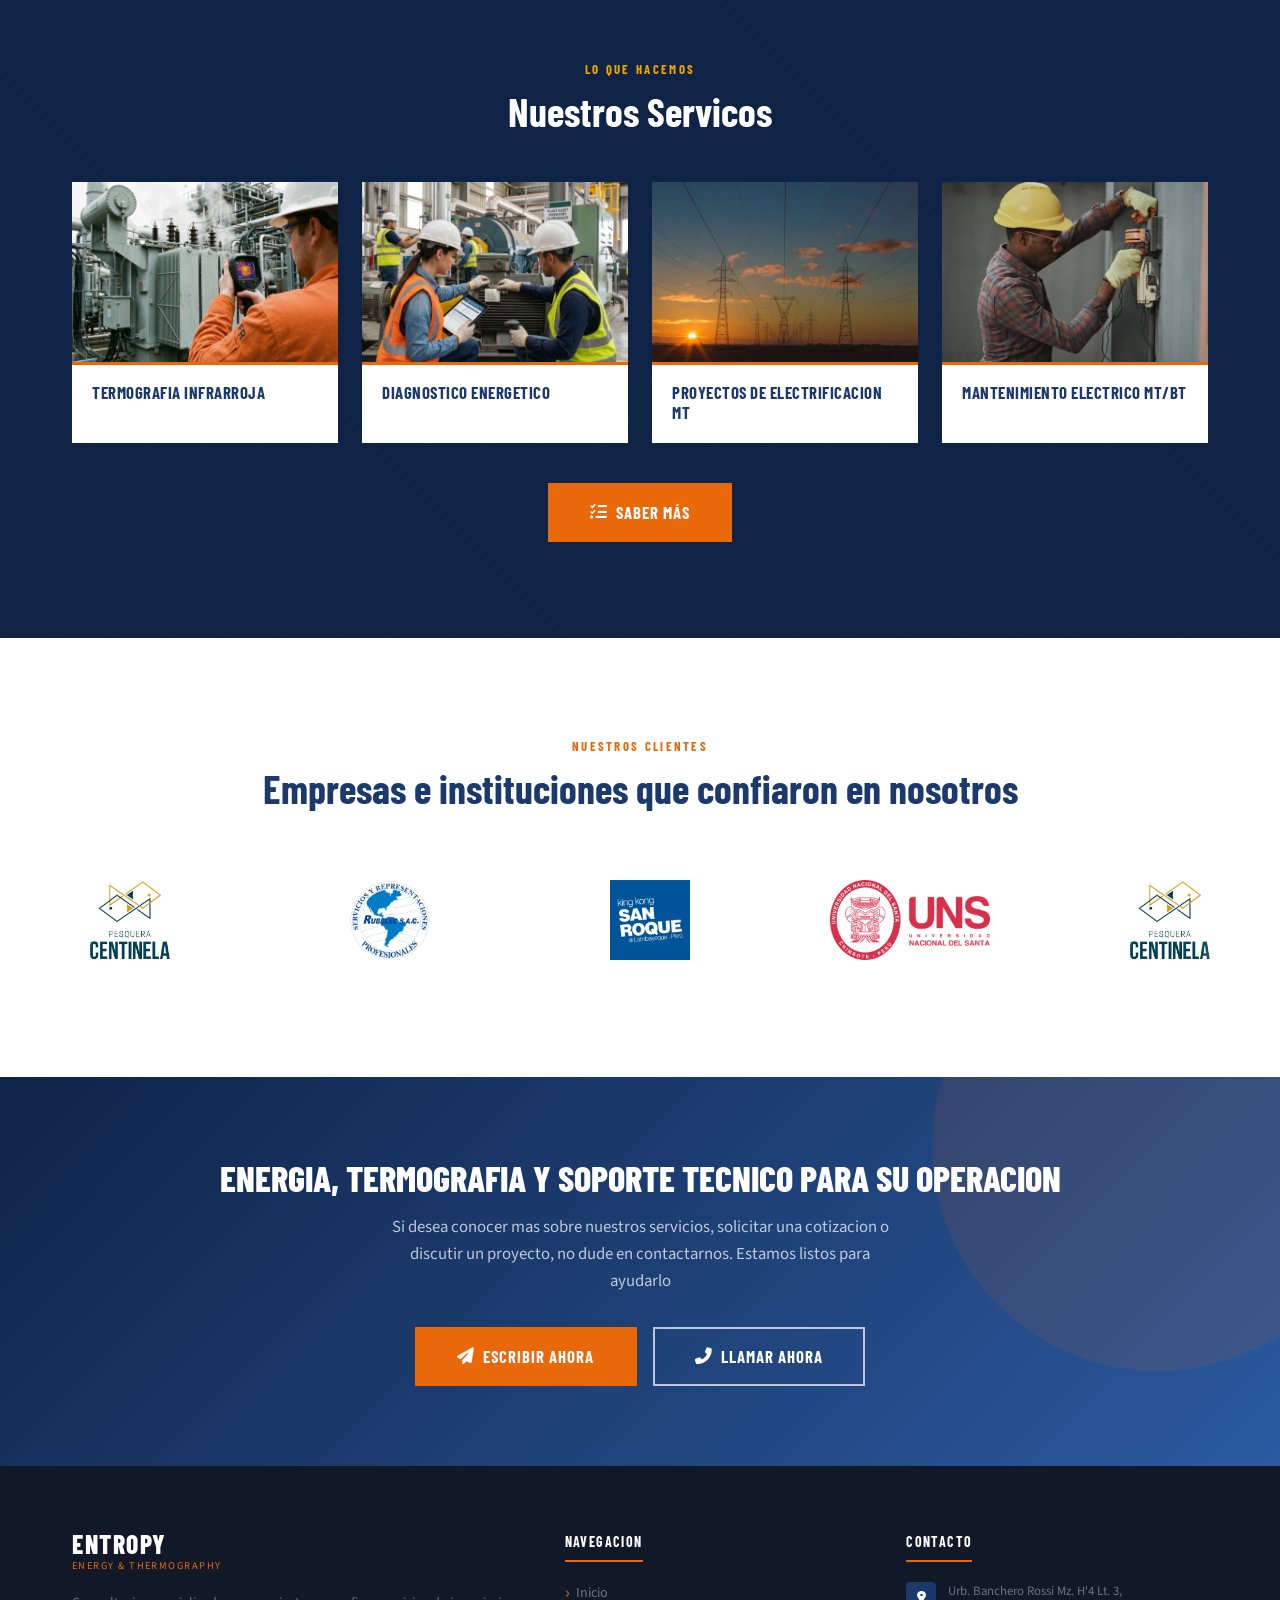
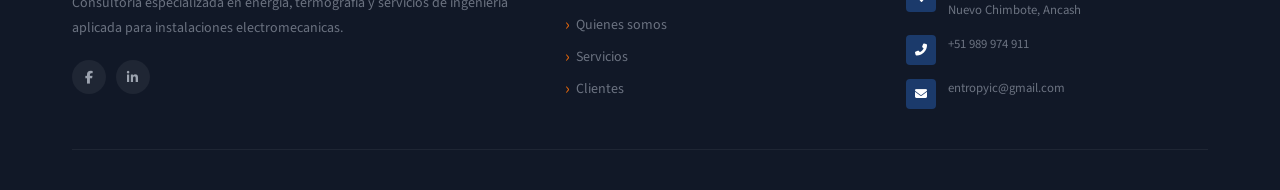
==== commit 0863fe6a: "changes 17-03" ====
--- a/index.html
+++ b/index.html
@@ -7,7 +7,10 @@
       name="description"
       content="Entropy Energy &amp; Thermography: consultoria de ingenieria especializada en energia, termografia, mantenimiento electrico, electrificacion, inventario tecnico, ploteos y servicios de ingenieria aplicada."
     />
-    <title>Entropy Energy &amp; Thermography | Energia, Termografia e Ingenieria Aplicada</title>
+    <title>
+      Entropy Energy &amp; Thermography | Energia, Termografia e Ingenieria
+      Aplicada
+    </title>
     <link rel="stylesheet" href="css/normalize.css" />
     <link
       rel="stylesheet"
@@ -84,7 +87,9 @@
           </a>
           <ul class="nav__menu" role="list">
             <li>
-              <a href="index.html" class="nav__link nav__link--active">Inicio</a>
+              <a href="index.html" class="nav__link nav__link--active"
+                >Inicio</a
+              >
             </li>
             <li><a href="nosotros.html" class="nav__link">Nosotros</a></li>
             <li><a href="trabajos.html" class="nav__link">Servicios</a></li>
@@ -120,22 +125,16 @@
           <div class="hero__content">
             <p class="hero__eyebrow">Especialistas en energia y termografia</p>
             <h1 class="hero__title">
-              Consultoria<br />
-              <span>en Energia y</span><br />
-              Termografia
+              Consultoria en<br />
+              <span>Ingenieria Aplicada</span><br />
             </h1>
-            <p class="hero__text">
-              Brindamos consultoria e ingenieria especializada en energia,
-              termografia infrarroja y soluciones electromecanicas, ademas de
-              atender requerimientos de ingenieria aplicada, mantenimiento,
-              electrificacion, inventario tecnico y ploteos para planos.
-            </p>
+            <p class="hero__text"></p>
             <div class="hero__actions">
               <a href="#servicios" class="btn btn--primary btn--lg">
-                <i class="fas fa-bolt"></i> Ver especialidades
+                <i class="fas fa-bolt"></i> Ver servicios
               </a>
               <a href="contacto.html" class="btn btn--secondary-light btn--lg">
-                Solicitar un servicio
+                Contactanos
               </a>
             </div>
           </div>
@@ -169,8 +168,8 @@
                 planos y documentacion tecnica.
               </p>
               <div class="about__actions">
-                <a href="trabajos.html" class="btn btn--secondary">
-                  Ver servicios detallados <i class="fas fa-arrow-right"></i>
+                <a href="nosotros.html" class="btn btn--secondary">
+                  Saber mas <i class="fas fa-arrow-right"></i>
                 </a>
                 <a href="contacto.html" class="btn btn--primary">
                   Contactanos
@@ -202,14 +201,8 @@
           <div class="section__header">
             <span class="section__eyebrow">Lo que hacemos</span>
             <h2 class="section__title" id="services-title">
-              Servicios principales y complementarios
+              Nuestros Servicos
             </h2>
-            <p class="section__subtitle">
-              Nuestras especialidades principales son la termografia y los
-              servicios vinculados a energia. Tambien atendemos mantenimiento,
-              electrificacion, inventario tecnico, ploteos y otros servicios de
-              ingenieria aplicada.
-            </p>
           </div>
 
           <div class="services__grid">
@@ -272,7 +265,7 @@
 
           <div class="services__cta">
             <a href="trabajos.html" class="btn btn--primary btn--lg">
-              <i class="fas fa-list-check"></i> Ver servicios detallados
+              <i class="fas fa-list-check"></i> Saber más
             </a>
           </div>
         </div>
@@ -400,13 +393,13 @@
               Energia, termografia y soporte tecnico para su operacion
             </h2>
             <p class="cta-banner__text">
-              Si necesita una evaluacion especializada o un servicio de
-              ingenieria aplicada, nuestro equipo puede atender su requerimiento
-              con soporte tecnico, documentacion y respuesta oportuna.
+              Si desea conocer mas sobre nuestros servicios, solicitar una
+              cotizacion o discutir un proyecto, no dude en contactarnos.
+              Estamos listos para ayudarlo
             </p>
             <div class="cta-banner__actions">
               <a href="contacto.html" class="btn btn--primary btn--lg">
-                <i class="fas fa-paper-plane"></i> Solicitar un servicio
+                <i class="fas fa-paper-plane"></i> Escribir ahora
               </a>
               <a
                 href="tel:+51989974911"
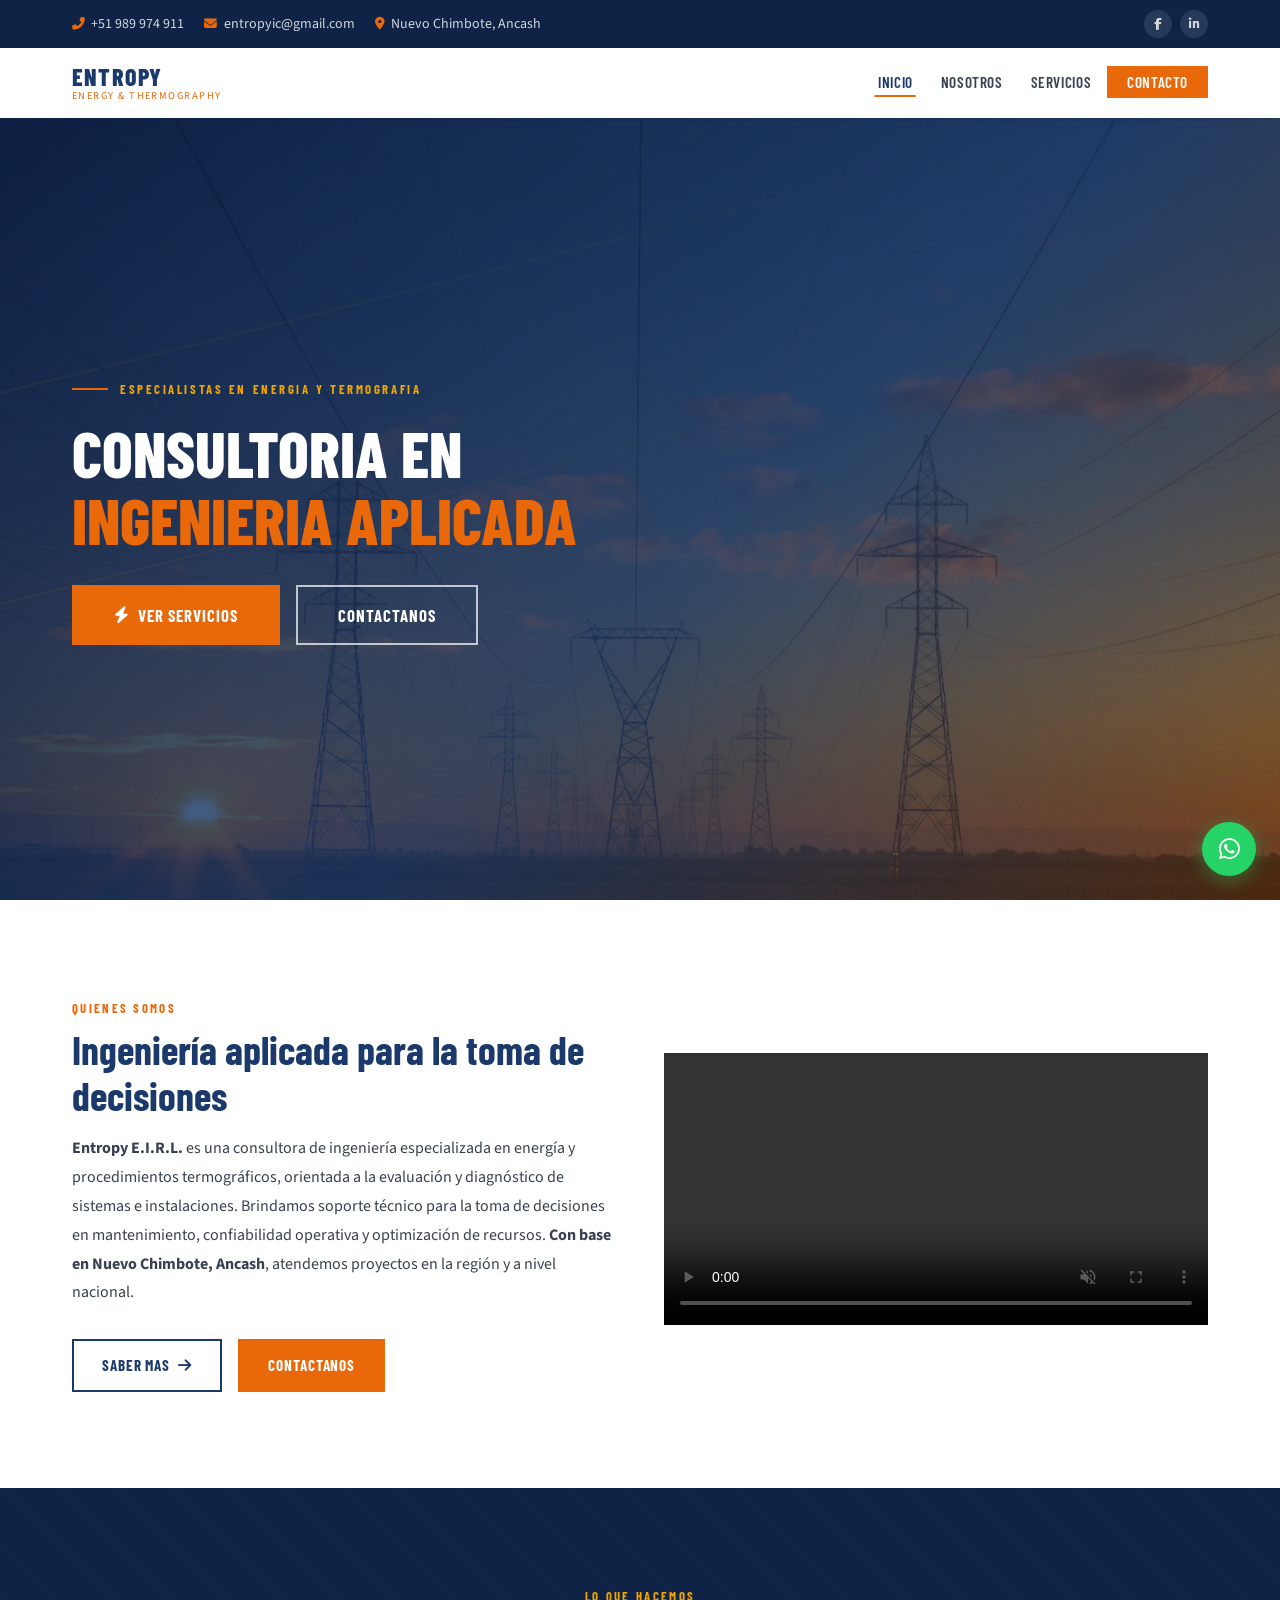
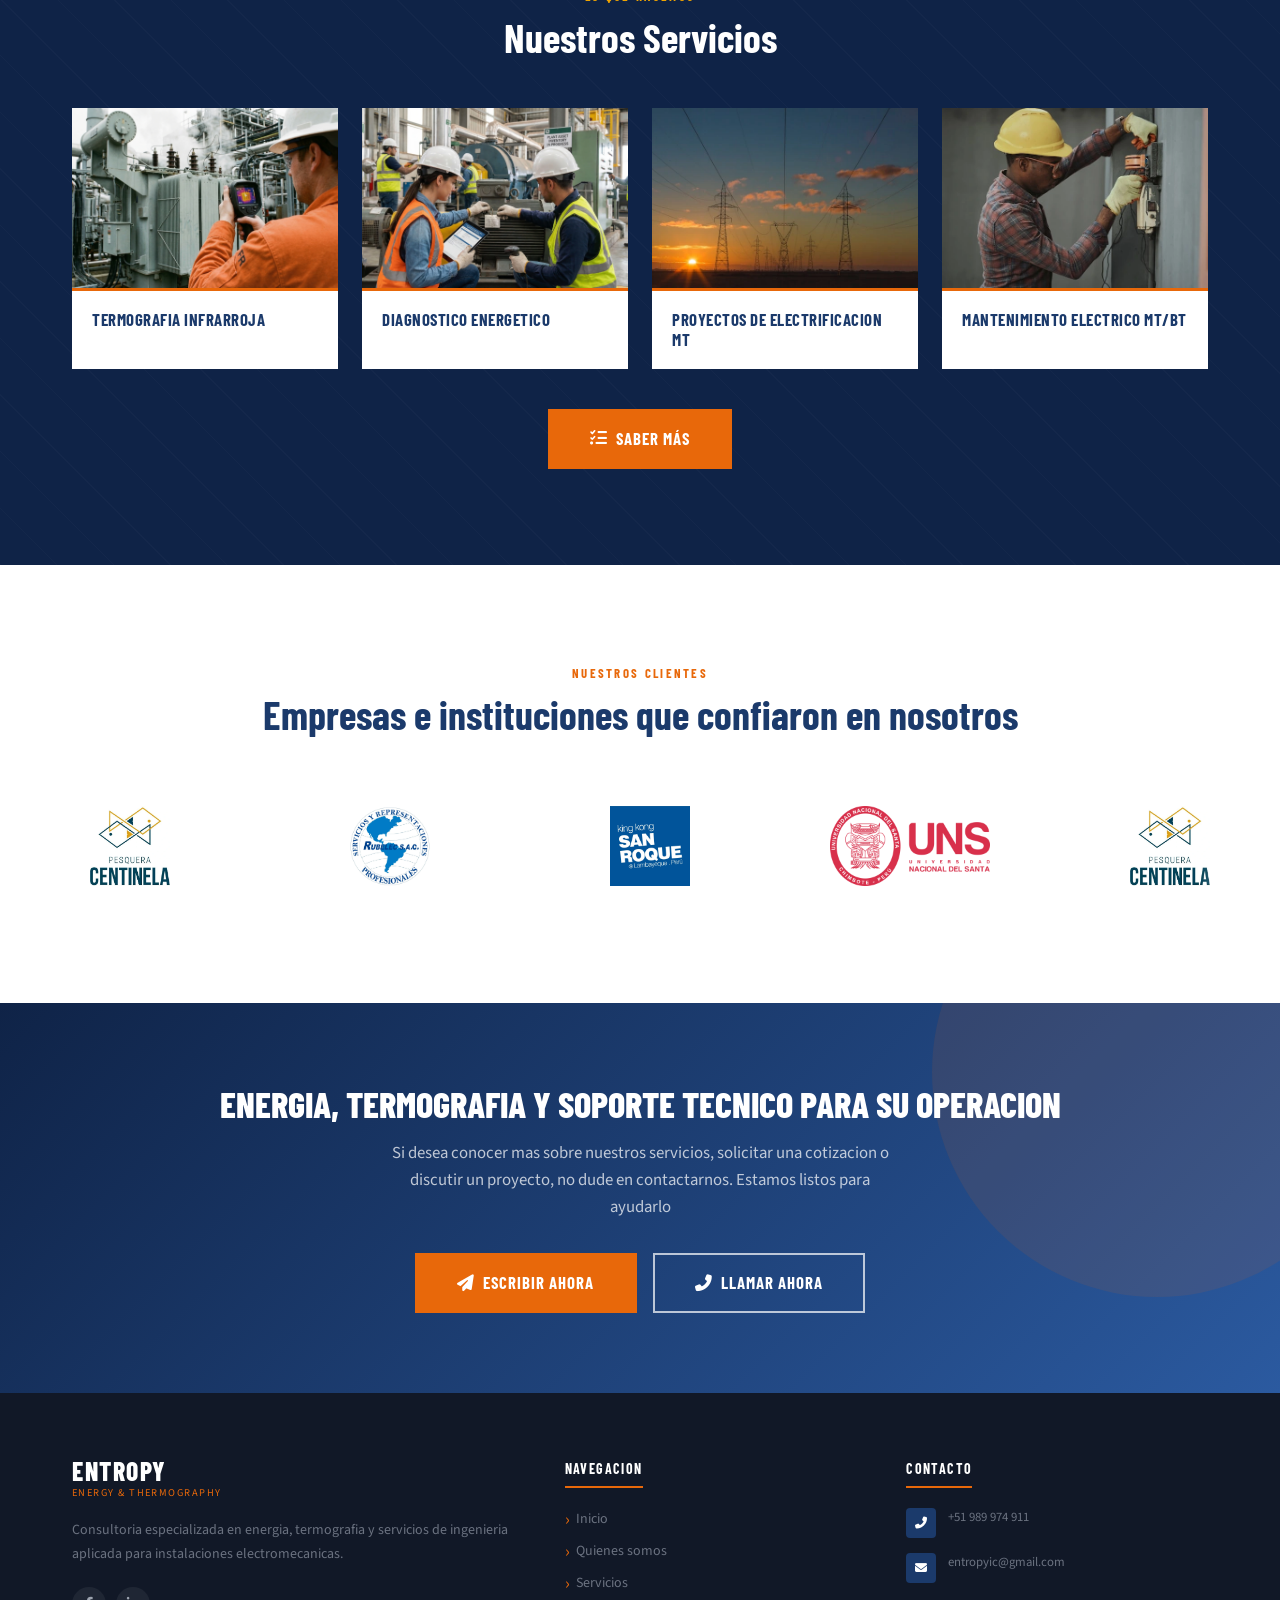
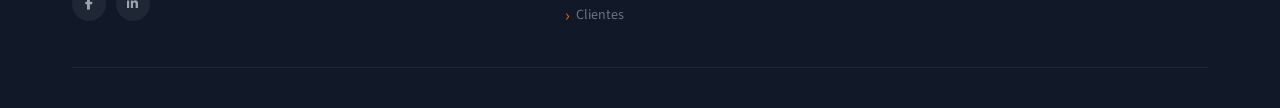
==== commit 5594814c: "changes 19-03" ====
--- a/index.html
+++ b/index.html
@@ -151,21 +151,17 @@
             <div>
               <span class="section__eyebrow">Quienes somos</span>
               <h2 class="section__title" id="about-title">
-                Consultoria tecnica con enfoque especializado y alcance integral
+                Ingeniería aplicada para la toma de decisiones
               </h2>
               <p class="about__text fade-up">
-                <strong>ENTROPY E.I.R.L.</strong> es una consultoria de
-                ingenieria que se especializa principalmente en energia y
-                termografia, orientada a la evaluacion tecnica de instalaciones,
-                diagnostico de equipos, continuidad operativa y soporte para
-                decisiones de mantenimiento e inversion.
-              </p>
-              <p class="about__text fade-up">
-                Junto con estas especialidades, tambien brindamos servicios de
-                ingenieria aplicada en general, incluyendo mantenimiento
-                electrico MT/BT, proyectos de electrificacion, inventario
-                tecnico de activos, levantamiento de informacion y ploteos para
-                planos y documentacion tecnica.
+                <strong>Entropy E.I.R.L.</strong> es una consultora de
+                ingeniería especializada en energía y procedimientos
+                termográficos, orientada a la evaluación y diagnóstico de
+                sistemas e instalaciones. Brindamos soporte técnico para la toma
+                de decisiones en mantenimiento, confiabilidad operativa y
+                optimización de recursos.
+                <strong>Con base en Nuevo Chimbote, Ancash</strong>, atendemos
+                proyectos en la región y a nivel nacional.
               </p>
               <div class="about__actions">
                 <a href="nosotros.html" class="btn btn--secondary">
@@ -201,7 +197,7 @@
           <div class="section__header">
             <span class="section__eyebrow">Lo que hacemos</span>
             <h2 class="section__title" id="services-title">
-              Nuestros Servicos
+              Nuestros Servicios
             </h2>
           </div>
 
@@ -460,14 +456,6 @@
             <ul class="footer__contact-list">
               <li class="footer__contact-item">
                 <div class="footer__contact-icon">
-                  <i class="fas fa-map-marker-alt"></i>
-                </div>
-                <div class="footer__contact-text">
-                  Urb. Banchero Rossi Mz. H'4 Lt. 3,<br />Nuevo Chimbote, Ancash
-                </div>
-              </li>
-              <li class="footer__contact-item">
-                <div class="footer__contact-icon">
                   <i class="fas fa-phone-alt"></i>
                 </div>
                 <div class="footer__contact-text">
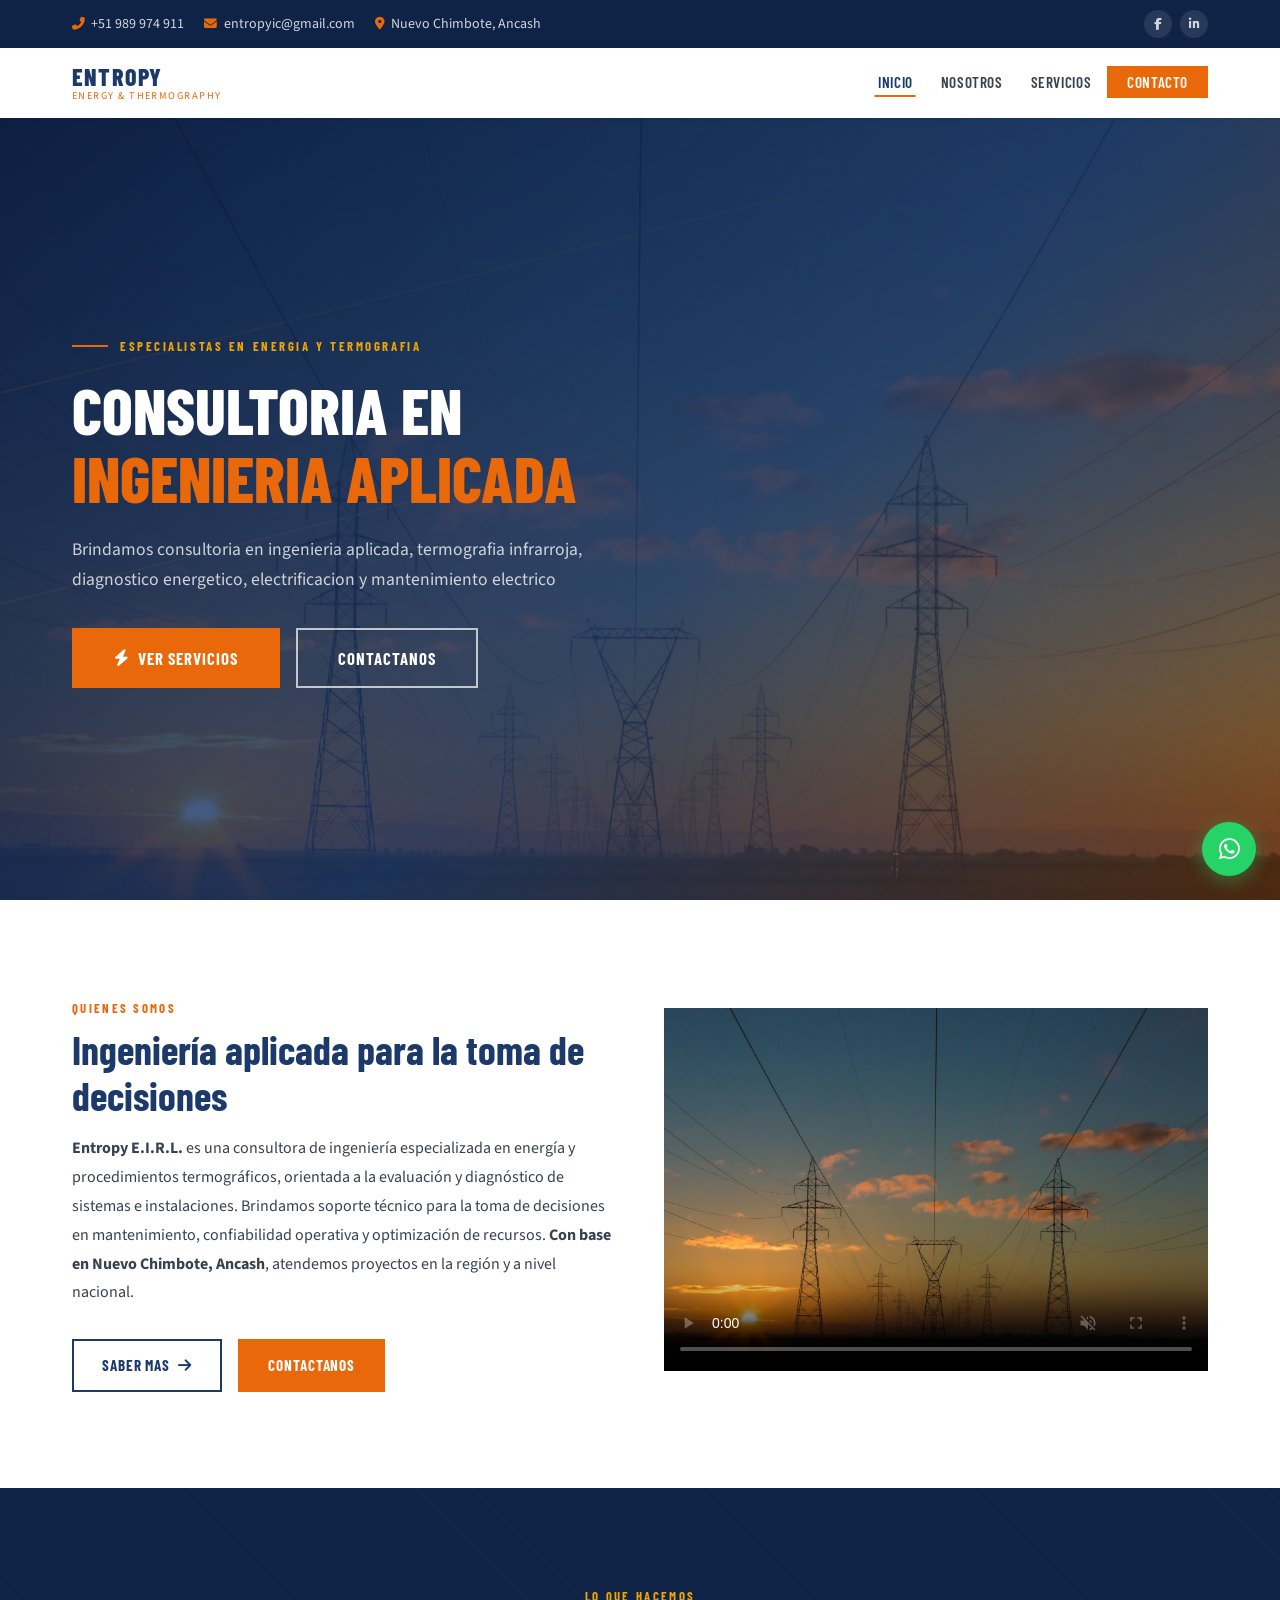
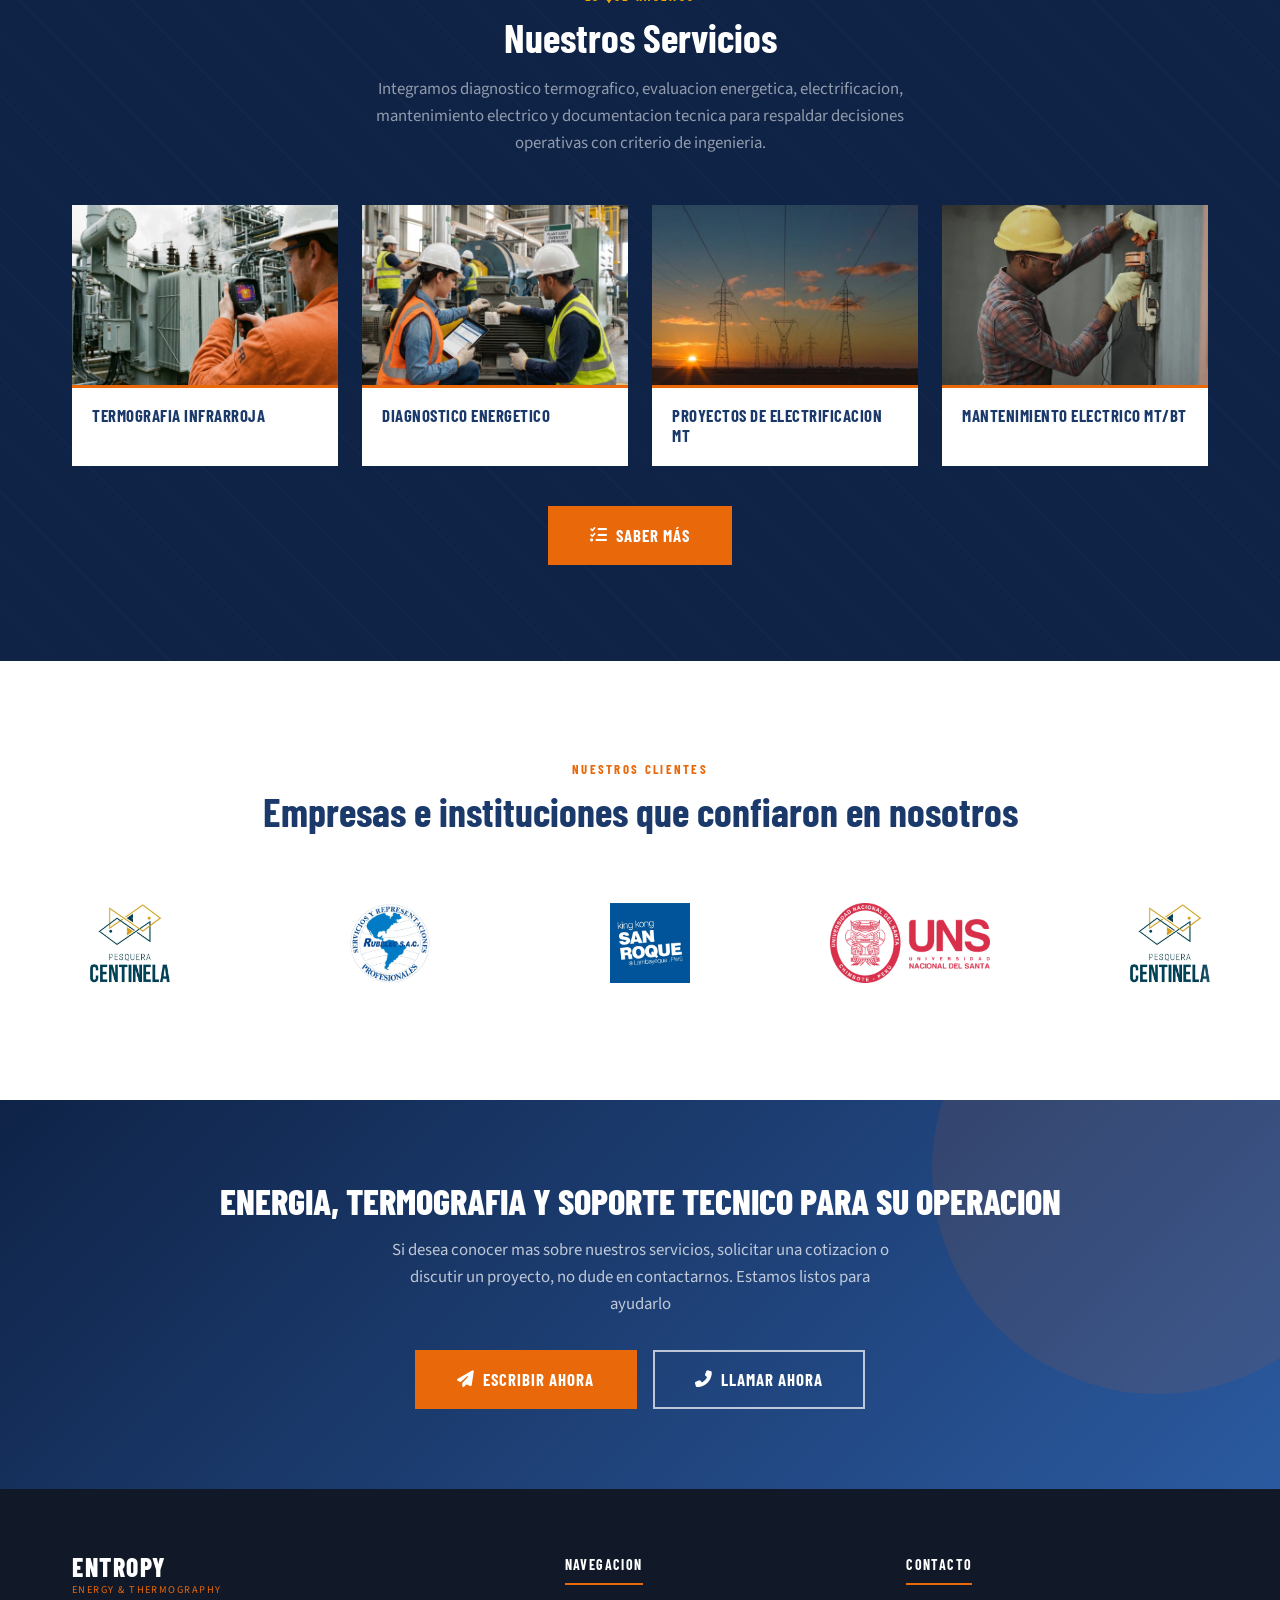
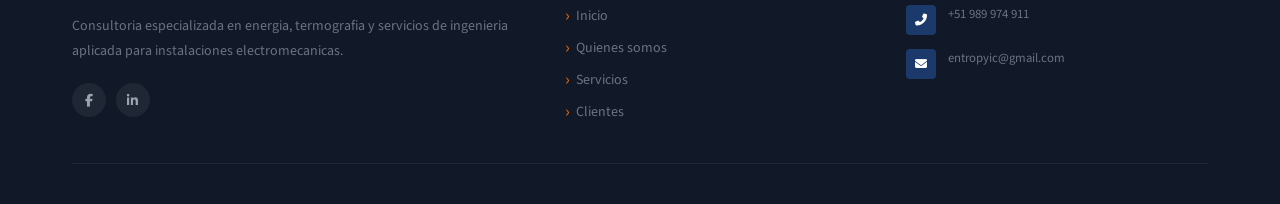
==== commit 106416e5: "more changes 19-03" ====
--- a/index.html
+++ b/index.html
@@ -5,12 +5,77 @@
     <meta name="viewport" content="width=device-width, initial-scale=1.0" />
     <meta
       name="description"
-      content="Entropy Energy &amp; Thermography: consultoria de ingenieria especializada en energia, termografia, mantenimiento electrico, electrificacion, inventario tecnico, ploteos y servicios de ingenieria aplicada."
-    />
+      content="Entropy Energy &amp; Thermography brinda consultoria en ingenieria aplicada, termografia infrarroja, diagnostico energetico, electrificacion, mantenimiento electrico, inventario tecnico y ploteos para operaciones industriales."
+    />
+    <meta
+      name="robots"
+      content="index, follow, max-image-preview:large, max-snippet:-1, max-video-preview:-1"
+    />
+    <meta name="theme-color" content="#0b1c40" />
     <title>
       Entropy Energy &amp; Thermography | Energia, Termografia e Ingenieria
       Aplicada
     </title>
+    <!-- TODO: Replace entropy.com with the final production domain when the site goes live. -->
+    <link rel="canonical" href="https://entropy.com/" />
+    <meta property="og:locale" content="es_PE" />
+    <meta property="og:type" content="website" />
+    <meta
+      property="og:title"
+      content="Entropy Energy &amp; Thermography | Energia, Termografia e Ingenieria Aplicada"
+    />
+    <meta
+      property="og:description"
+      content="Consultoria especializada en termografia infrarroja, diagnostico energetico, electrificacion, mantenimiento electrico e ingenieria aplicada."
+    />
+    <meta property="og:url" content="https://entropy.com/" />
+    <meta property="og:site_name" content="Entropy Energy &amp; Thermography" />
+    <meta
+      property="og:image"
+      content="https://entropy.com/assets/images/hero-img.webp"
+    />
+    <meta property="og:image:type" content="image/webp" />
+    <meta property="og:image:width" content="1600" />
+    <meta property="og:image:height" content="1067" />
+    <meta
+      property="og:image:alt"
+      content="Entropy Energy &amp; Thermography en servicios de energia y termografia"
+    />
+    <meta name="twitter:card" content="summary_large_image" />
+    <meta
+      name="twitter:title"
+      content="Entropy Energy &amp; Thermography | Energia, Termografia e Ingenieria Aplicada"
+    />
+    <meta
+      name="twitter:description"
+      content="Consultoria especializada en termografia infrarroja, diagnostico energetico, electrificacion, mantenimiento electrico e ingenieria aplicada."
+    />
+    <meta
+      name="twitter:image"
+      content="https://entropy.com/assets/images/hero-img.webp"
+    />
+    <meta
+      name="twitter:image:alt"
+      content="Entropy Energy &amp; Thermography en servicios de energia y termografia"
+    />
+    <link
+      rel="icon"
+      type="image/png"
+      href="assets/images/favicon/favicon-96x96.png"
+      sizes="96x96"
+    />
+    <link
+      rel="icon"
+      type="image/svg+xml"
+      href="assets/images/favicon/favicon.svg"
+    />
+    <link rel="shortcut icon" href="assets/images/favicon/favicon.ico" />
+    <link
+      rel="apple-touch-icon"
+      sizes="180x180"
+      href="assets/images/favicon/apple-touch-icon.png"
+    />
+    <link rel="manifest" href="assets/images/favicon/site.webmanifest" />
     <link rel="stylesheet" href="css/normalize.css" />
     <link
       rel="stylesheet"
@@ -19,6 +84,12 @@
     <link rel="preconnect" href="https://fonts.googleapis.com" />
     <link rel="preconnect" href="https://fonts.gstatic.com" crossorigin />
     <link
+      rel="preload"
+      as="image"
+      href="assets/images/hero-img.webp"
+      fetchpriority="high"
+    />
+    <link
       href="https://fonts.googleapis.com/css2?family=Barlow+Condensed:wght@400;600;700;800&family=Source+Sans+3:wght@300;400;600;700&display=swap"
       rel="stylesheet"
     />
@@ -26,6 +97,68 @@
     <link rel="stylesheet" href="css/base.css" />
     <link rel="stylesheet" href="css/animations.css" />
     <link rel="stylesheet" href="css/index.css" />
+    <script type="application/ld+json">
+      {
+        "@context": "https://schema.org",
+        "@graph": [
+          {
+            "@type": "WebSite",
+            "@id": "https://entropy.com/#website",
+            "url": "https://entropy.com/",
+            "name": "Entropy Energy & Thermography",
+            "inLanguage": "es"
+          },
+          {
+            "@type": "ProfessionalService",
+            "@id": "https://entropy.com/#organization",
+            "name": "Entropy Energy & Thermography",
+            "legalName": "Entropy E.I.R.L.",
+            "url": "https://entropy.com/",
+            "logo": "https://entropy.com/assets/images/logo-entropy.webp",
+            "image": "https://entropy.com/assets/images/hero-img.webp",
+            "telephone": "+51 989 974 911",
+            "email": "entropyic@gmail.com",
+            "areaServed": {
+              "@type": "Country",
+              "name": "Peru"
+            },
+            "serviceType": [
+              "Termografia infrarroja",
+              "Diagnostico energetico",
+              "Electrificacion",
+              "Mantenimiento electrico",
+              "Inventario tecnico",
+              "Ploteos y planos",
+              "Ingenieria aplicada"
+            ],
+            "sameAs": [
+              "https://web.facebook.com/profile.php?id=100057164932323&locale=zh_CN",
+              "https://www.linkedin.com/company/entropy-energy-thermography-e-i-r-l/?viewAsMember=true"
+            ],
+            "contactPoint": {
+              "@type": "ContactPoint",
+              "contactType": "customer support",
+              "telephone": "+51 989 974 911",
+              "email": "entropyic@gmail.com",
+              "availableLanguage": "es"
+            }
+          },
+          {
+            "@type": "WebPage",
+            "@id": "https://entropy.com/#webpage",
+            "url": "https://entropy.com/",
+            "name": "Entropy Energy & Thermography | Energia, Termografia e Ingenieria Aplicada",
+            "isPartOf": {
+              "@id": "https://entropy.com/#website"
+            },
+            "about": {
+              "@id": "https://entropy.com/#organization"
+            },
+            "description": "Consultoria especializada en energia, termografia, mantenimiento electrico, electrificacion, inventario tecnico, ploteos y servicios de ingenieria aplicada."
+          }
+        ]
+      }
+    </script>
   </head>
   <body>
     <div class="topbar">
@@ -91,10 +224,10 @@
                 >Inicio</a
               >
             </li>
-            <li><a href="nosotros.html" class="nav__link">Nosotros</a></li>
-            <li><a href="trabajos.html" class="nav__link">Servicios</a></li>
+            <li><a href="about.html" class="nav__link">Nosotros</a></li>
+            <li><a href="services.html" class="nav__link">Servicios</a></li>
             <li>
-              <a href="contacto.html" class="nav__link nav__cta">Contacto</a>
+              <a href="contact.html" class="nav__link nav__cta">Contacto</a>
             </li>
           </ul>
           <button
@@ -110,9 +243,9 @@
       </div>
       <nav class="nav__mobile" aria-label="Menu movil">
         <a href="index.html" class="nav__mobile-link">Inicio</a>
-        <a href="nosotros.html" class="nav__mobile-link">Nosotros</a>
-        <a href="trabajos.html" class="nav__mobile-link">Servicios</a>
-        <a href="contacto.html" class="nav__mobile-link">Contacto</a>
+        <a href="about.html" class="nav__mobile-link">Nosotros</a>
+        <a href="services.html" class="nav__mobile-link">Servicios</a>
+        <a href="contact.html" class="nav__mobile-link">Contacto</a>
       </nav>
     </header>
 
@@ -126,14 +259,18 @@
             <p class="hero__eyebrow">Especialistas en energia y termografia</p>
             <h1 class="hero__title">
               Consultoria en<br />
-              <span>Ingenieria Aplicada</span><br />
+              <span class="hero__title-accent">Ingenieria Aplicada</span><br />
             </h1>
-            <p class="hero__text"></p>
+            <p class="hero__text">
+              Brindamos consultoria en ingenieria aplicada, termografia
+              infrarroja, diagnostico energetico, electrificacion y
+              mantenimiento electrico
+            </p>
             <div class="hero__actions">
-              <a href="#servicios" class="btn btn--primary btn--lg">
+              <a href="#services" class="btn btn--primary btn--lg">
                 <i class="fas fa-bolt"></i> Ver servicios
               </a>
-              <a href="contacto.html" class="btn btn--secondary-light btn--lg">
+              <a href="contact.html" class="btn btn--secondary-light btn--lg">
                 Contactanos
               </a>
             </div>
@@ -141,11 +278,7 @@
         </div>
       </section>
 
-      <section
-        class="section about"
-        id="nosotros"
-        aria-labelledby="about-title"
-      >
+      <section class="section about" id="about" aria-labelledby="about-title">
         <div class="container">
           <div class="about__grid">
             <div>
@@ -164,10 +297,10 @@
                 proyectos en la región y a nivel nacional.
               </p>
               <div class="about__actions">
-                <a href="nosotros.html" class="btn btn--secondary">
+                <a href="about.html" class="btn btn--secondary">
                   Saber mas <i class="fas fa-arrow-right"></i>
                 </a>
-                <a href="contacto.html" class="btn btn--primary">
+                <a href="contact.html" class="btn btn--primary">
                   Contactanos
                 </a>
               </div>
@@ -177,11 +310,16 @@
               <video
                 src="assets/videos/index-video.mp4"
                 class="about__video-main"
+                width="1280"
+                height="720"
                 autoplay
                 muted
                 loop
                 playsinline
                 controls
+                preload="metadata"
+                poster="assets/images/hero-img.webp"
+                aria-label="Video de presentacion de servicios de ingenieria y termografia"
               ></video>
             </div>
           </div>
@@ -190,7 +328,7 @@
 
       <section
         class="section services"
-        id="servicios"
+        id="services"
         aria-labelledby="services-title"
       >
         <div class="container content-layer">
@@ -199,68 +337,89 @@
             <h2 class="section__title" id="services-title">
               Nuestros Servicios
             </h2>
+            <p class="section__subtitle">
+              Integramos diagnostico termografico, evaluacion energetica,
+              electrificacion, mantenimiento electrico y documentacion tecnica
+              para respaldar decisiones operativas con criterio de ingenieria.
+            </p>
           </div>
 
           <div class="services__grid">
-            <article class="card fade-up">
-              <div class="card__img-wrap">
+            <article class="service-card fade-up">
+              <div class="service-card__media">
                 <img
                   src="assets/images/servicios/termografia-infraroja.webp"
                   alt="Tecnico realizando inspeccion termografica"
-                  class="card__image"
+                  class="service-card__image"
                   loading="lazy"
+                  decoding="async"
+                  width="2816"
+                  height="1536"
                 />
               </div>
-              <div class="card__body">
-                <h3 class="card__title">Termografia infrarroja</h3>
+              <div class="service-card__body">
+                <h3 class="service-card__title">Termografia infrarroja</h3>
               </div>
             </article>
 
-            <article class="card fade-up">
-              <div class="card__img-wrap">
+            <article class="service-card fade-up">
+              <div class="service-card__media">
                 <img
                   src="assets/images/servicios/inventario-activos.webp"
                   alt="Inspeccion tecnica e inventario en planta industrial"
-                  class="card__image"
+                  class="service-card__image"
                   loading="lazy"
+                  decoding="async"
+                  width="2816"
+                  height="1536"
                 />
               </div>
-              <div class="card__body">
-                <h3 class="card__title">Diagnostico energetico</h3>
+              <div class="service-card__body">
+                <h3 class="service-card__title">Diagnostico energetico</h3>
               </div>
             </article>
 
-            <article class="card fade-up">
-              <div class="card__img-wrap">
+            <article class="service-card fade-up">
+              <div class="service-card__media">
                 <img
                   src="assets/images/servicios/proyecto-electrificacion.webp"
                   alt="Proyecto de electrificacion en media tension"
-                  class="card__image"
+                  class="service-card__image"
                   loading="lazy"
+                  decoding="async"
+                  width="600"
+                  height="400"
                 />
               </div>
-              <div class="card__body">
-                <h3 class="card__title">Proyectos de electrificacion MT</h3>
+              <div class="service-card__body">
+                <h3 class="service-card__title">
+                  Proyectos de electrificacion MT
+                </h3>
               </div>
             </article>
 
-            <article class="card fade-up">
-              <div class="card__img-wrap">
+            <article class="service-card fade-up">
+              <div class="service-card__media">
                 <img
                   src="assets/images/servicios/mantenimiento-electrico.webp"
                   alt="Mantenimiento electrico industrial"
-                  class="card__image"
+                  class="service-card__image"
                   loading="lazy"
+                  decoding="async"
+                  width="600"
+                  height="401"
                 />
               </div>
-              <div class="card__body">
-                <h3 class="card__title">Mantenimiento electrico MT/BT</h3>
+              <div class="service-card__body">
+                <h3 class="service-card__title">
+                  Mantenimiento electrico MT/BT
+                </h3>
               </div>
             </article>
           </div>
 
           <div class="services__cta">
-            <a href="trabajos.html" class="btn btn--primary btn--lg">
+            <a href="services.html" class="btn btn--primary btn--lg">
               <i class="fas fa-list-check"></i> Saber más
             </a>
           </div>
@@ -269,7 +428,7 @@
 
       <section
         class="section clients"
-        id="clientes"
+        id="clients"
         aria-labelledby="clients-title"
       >
         <div class="container">
@@ -288,6 +447,9 @@
                 alt="Pesquera Centinela"
                 class="clients__logo-img"
                 loading="lazy"
+                decoding="async"
+                width="554"
+                height="554"
               />
             </div>
             <div class="clients__logo">
@@ -296,6 +458,9 @@
                 alt="Rubelec S.A.C."
                 class="clients__logo-img"
                 loading="lazy"
+                decoding="async"
+                width="1826"
+                height="1746"
               />
             </div>
             <div class="clients__logo">
@@ -304,6 +469,9 @@
                 alt="San Roque"
                 class="clients__logo-img"
                 loading="lazy"
+                decoding="async"
+                width="2000"
+                height="2000"
               />
             </div>
             <div class="clients__logo">
@@ -312,6 +480,9 @@
                 alt="Universidad Nacional del Santa"
                 class="clients__logo-img"
                 loading="lazy"
+                decoding="async"
+                width="960"
+                height="480"
               />
             </div>
             <div class="clients__logo" aria-hidden="true">
@@ -320,6 +491,9 @@
                 alt=""
                 class="clients__logo-img"
                 loading="lazy"
+                decoding="async"
+                width="554"
+                height="554"
               />
             </div>
             <div class="clients__logo" aria-hidden="true">
@@ -328,6 +502,9 @@
                 alt=""
                 class="clients__logo-img"
                 loading="lazy"
+                decoding="async"
+                width="1826"
+                height="1746"
               />
             </div>
             <div class="clients__logo" aria-hidden="true">
@@ -336,6 +513,9 @@
                 alt=""
                 class="clients__logo-img"
                 loading="lazy"
+                decoding="async"
+                width="2000"
+                height="2000"
               />
             </div>
             <div class="clients__logo" aria-hidden="true">
@@ -344,6 +524,9 @@
                 alt=""
                 class="clients__logo-img"
                 loading="lazy"
+                decoding="async"
+                width="960"
+                height="480"
               />
             </div>
             <div class="clients__logo" aria-hidden="true">
@@ -352,6 +535,9 @@
                 alt=""
                 class="clients__logo-img"
                 loading="lazy"
+                decoding="async"
+                width="554"
+                height="554"
               />
             </div>
             <div class="clients__logo" aria-hidden="true">
@@ -360,6 +546,9 @@
                 alt=""
                 class="clients__logo-img"
                 loading="lazy"
+                decoding="async"
+                width="1826"
+                height="1746"
               />
             </div>
             <div class="clients__logo" aria-hidden="true">
@@ -368,6 +557,9 @@
                 alt=""
                 class="clients__logo-img"
                 loading="lazy"
+                decoding="async"
+                width="2000"
+                height="2000"
               />
             </div>
             <div class="clients__logo" aria-hidden="true">
@@ -376,6 +568,9 @@
                 alt=""
                 class="clients__logo-img"
                 loading="lazy"
+                decoding="async"
+                width="960"
+                height="480"
               />
             </div>
           </div>
@@ -394,7 +589,7 @@
               Estamos listos para ayudarlo
             </p>
             <div class="cta-banner__actions">
-              <a href="contacto.html" class="btn btn--primary btn--lg">
+              <a href="contact.html" class="btn btn--primary btn--lg">
                 <i class="fas fa-paper-plane"></i> Escribir ahora
               </a>
               <a
@@ -444,10 +639,10 @@
             <ul class="footer__links">
               <li><a href="index.html" class="footer__link">Inicio</a></li>
               <li>
-                <a href="#nosotros" class="footer__link">Quienes somos</a>
+                <a href="#about" class="footer__link">Quienes somos</a>
               </li>
-              <li><a href="#servicios" class="footer__link">Servicios</a></li>
-              <li><a href="#clientes" class="footer__link">Clientes</a></li>
+              <li><a href="#services" class="footer__link">Servicios</a></li>
+              <li><a href="#clients" class="footer__link">Clientes</a></li>
             </ul>
           </div>
 
--- a/css/animations.css
+++ b/css/animations.css
@@ -1,24 +1,6 @@
 .fade-up {
-  opacity: 0;
-  transform: translateY(28px);
-  transition: opacity 0.55s ease, transform 0.55s ease;
-}
-
-.fade-up.is-visible {
   opacity: 1;
   transform: translateY(0);
-}
-
-.fade-up:nth-child(2) {
-  transition-delay: 0.1s;
-}
-
-.fade-up:nth-child(3) {
-  transition-delay: 0.2s;
-}
-
-.fade-up:nth-child(4) {
-  transition-delay: 0.3s;
 }
 
 .hero__lines::before,
--- a/css/index.css
+++ b/css/index.css
@@ -94,7 +94,7 @@
   color: var(--white);
 }
 
-.hero__title span {
+.hero__title-accent {
   color: var(--orange);
 }
 
@@ -265,18 +265,18 @@
   text-align: center;
 }
 
-.card {
+.service-card {
   overflow: hidden;
   background: var(--white);
   cursor: default;
 }
 
-.card__img-wrap {
+.service-card__media {
   overflow: hidden;
   height: 180px;
 }
 
-.card__image {
+.service-card__image {
   display: block;
   width: 100%;
   height: 180px;
@@ -284,12 +284,12 @@
   transition: transform 0.4s ease;
 }
 
-.card__body {
+.service-card__body {
   padding: 1.1rem 1.25rem 1.25rem;
   border-top: 3px solid var(--orange);
 }
 
-.card__title {
+.service-card__title {
   font-family: var(--f-head);
   font-size: 1.05rem;
   font-weight: 700;
